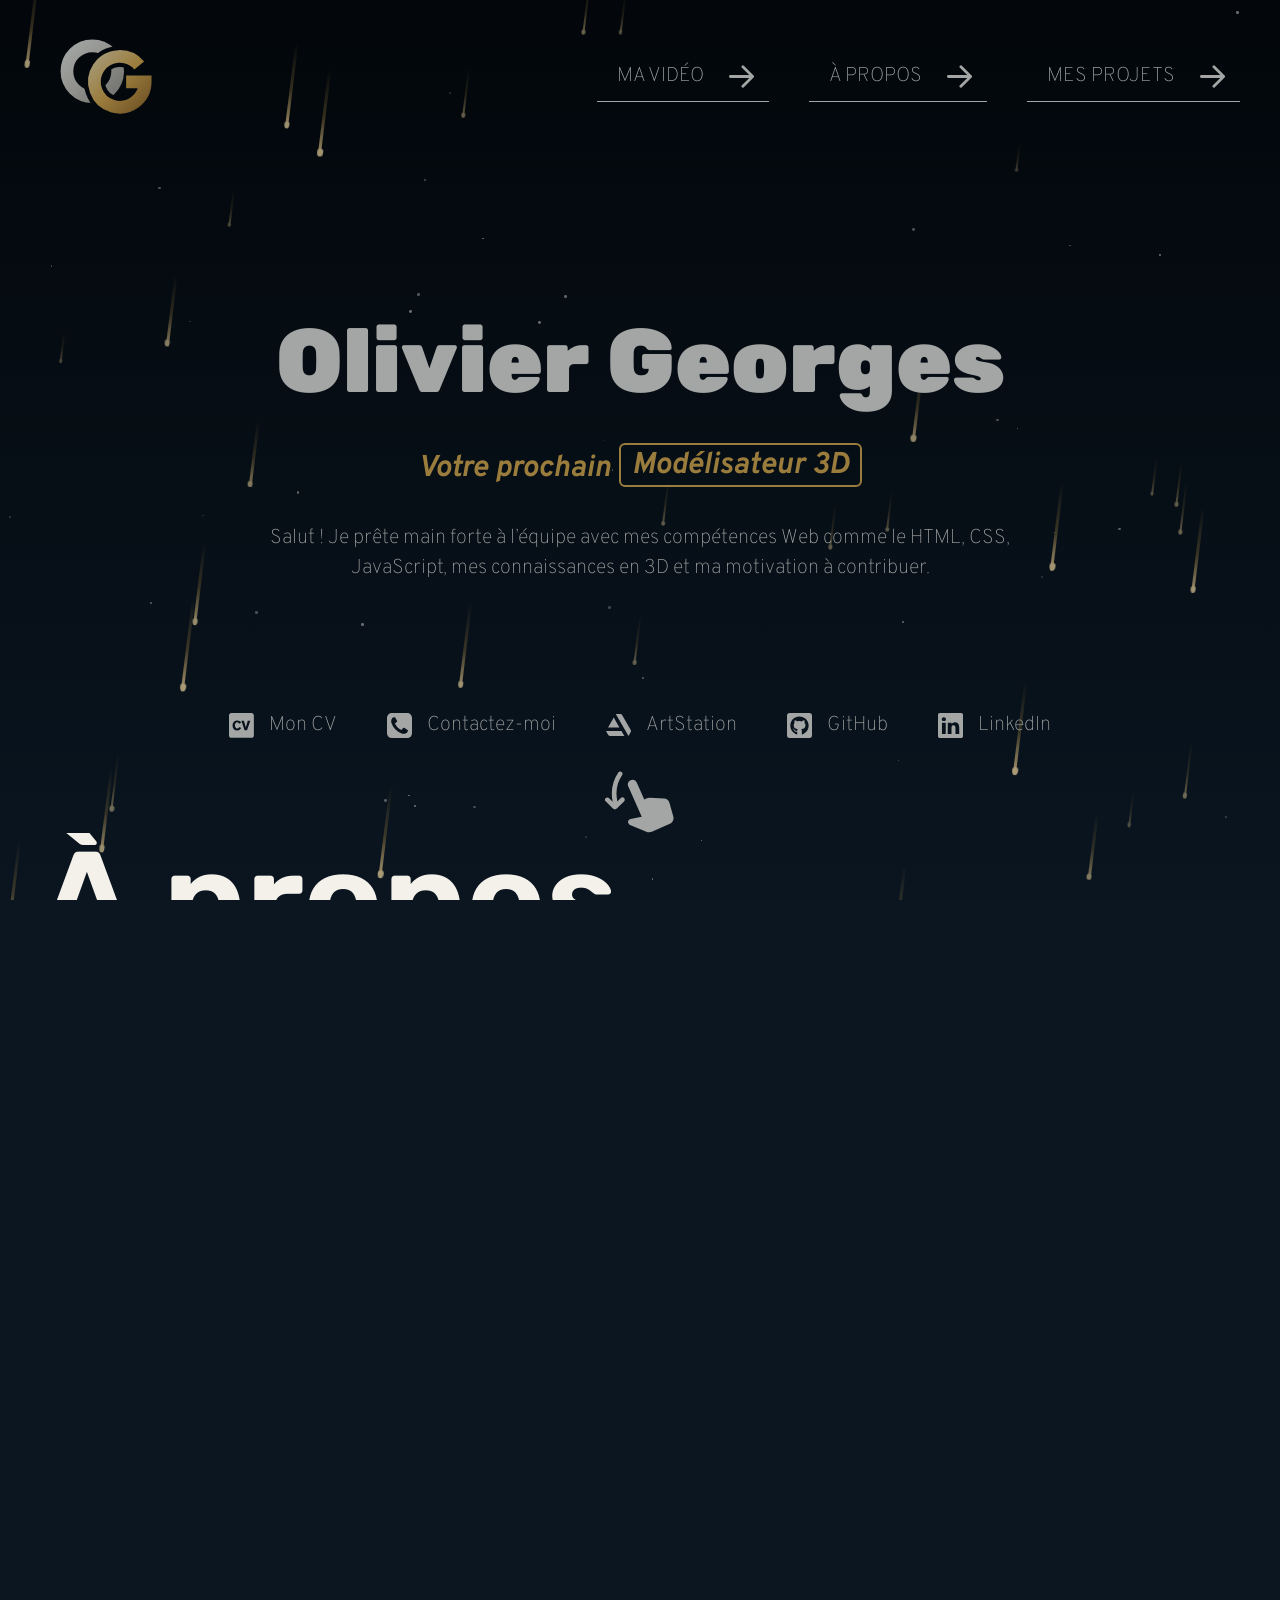
==== index.html @ 04a93167 "update again" ====
<!doctype html>
<html lang="fr">

<head>
    <meta charset="utf-8" />
    <meta name="viewport" content="width=device-width, initial-scale=1.0" />
    <title>Olivier Georges — Portfolio</title>

    <link rel="icon" type="image/svg+xml" href="assets/icons/logo.svg" />

    <link rel="stylesheet" href="styles/main.css" />

    <!-- <script src="scripts/vendors.js" defer></script> -->
    <script src="scripts/main.js" defer></script>
</head>


<body>
    <!-- Écran de chargement -->
    <div class="loader" data-component="Loader" data-cursor="default" role="status" aria-label="Chargement du portfolio">
        <div class="loader__inner">
            <div class="loader__scene" aria-hidden="true">
                <span class="loader__drop"></span>
                <span class="loader__ripple"></span>
            </div>
            <div class="loader__bar"><span class="loader__fill"></span></div>
            <div class="loader__info">
                <p class="loader__name">Olivier Georges</p>
                <p class="loader__count"><span class="js-loader-count">000</span>%</p>
            </div>
        </div>
    </div>

    <div class="cursor" data-component="Cursor"></div>

    <!-- Modale des images agrandies (images avec la classe js-zoom) -->
    <div data-component="Lightbox"></div>

    <div id="smooth-wrapper" data-component="Scroll" data-pin-items="true">
        <div id="smooth-content" data-component="TextReveal">
            <div class="slides-wrapper">
                <div class="animation_section">
                    <header class="header header_transparent" data-component="Header">
                        <div class="wrapper">
                            <a href="index.html" class="logo"><img src="../assets/icons/logo.svg" alt="Olivier Georges – retour à l’accueil"></a>
                            <nav>
                                <ul>
                                    <li>
                                        <a href="index.html#video" class="button">
                                            <p>Ma vidéo</p>
                                            <svg class="icon icon--md">
                                                <use href="#icon-fleche"></use>
                                            </svg>
                                        </a>
                                    </li>
                                    <li>
                                        <a href="index.html#propos" class="button">
                                            <p>À propos</p>
                                            <svg class="icon icon--md">
                                                <use href="#icon-fleche"></use>
                                            </svg>
                                        </a>
                                    </li>
                                    <li>
                                        <a href="index.html#projets" class="button">
                                            <p>Mes projets</p>
                                            <svg class="icon icon--md">
                                                <use href="#icon-fleche"></use>
                                            </svg>
                                        </a>
                                    </li>
                                </ul>

                            </nav>
                            <a href="#" class="button js-toggle header__toggle">
                                <span></span>
                                <span></span>
                                <span></span>
                            </a>
                        </div>
                    </header>




                    <section class="hub" id="hub">
                        <div class="raindrop" data-component="Raindrop">
                            <div class="wrapper">
                                <div class="textes">
                                    <p class="titre">Olivier Georges</p>
                                    <p class="titre_petit">
                                        <em>Votre prochain</em>
                                        <span class="rotating-text" data-component="RotatingText" data-texts="Développeur Web|Modélisateur 3D">Développeur Web</span>
                                    </p>
                                    <p class="texte">
                                        Salut ! Je prête main forte à l’équipe avec mes compétences Web comme le HTML, CSS, JavaScript, mes
                                        connaissances en 3D et ma motivation à contribuer.
                                    </p>
                                </div>

                                <nav class="nav">
                                    <ul>
                                        <li>
                                            <a href="assets/Olivier_Georges_CV_3_0.pdf" target="_blank">
                                                <svg class="icon icon--md">
                                                    <use href="#icon-cv"></use>
                                                </svg>
                                                <p>Mon CV</p>
                                            </a>
                                        </li>
                                        <li>
                                            <a href="index.html#contacter">
                                                <svg class="icon icon--md">
                                                    <use href="#icon-telephone"></use>
                                                </svg>
                                                <p>Contactez-moi</p>
                                            </a>
                                        </li>
                                        <li>
                                            <a href="https://www.artstation.com/georges_oli" target="_blank">
                                                <svg class="icon icon--md">
                                                    <use href="#icon-artstation"></use>
                                                </svg>
                                                <p>ArtStation</p>
                                            </a>
                                        </li>
                                        <li>
                                            <a href="https://github.com/GeorgesOli" target="_blank">
                                                <svg class="icon icon--md">
                                                    <use href="#icon-github"></use>
                                                </svg>
                                                <p>GitHub</p>
                                            </a>
                                        </li>
                                        <li>
                                            <a href="https://www.linkedin.com/in/olivier-georges-1970b2440/" target="_blank">
                                                <svg class="icon icon--md">
                                                    <use href="#icon-linkedin"></use>
                                                </svg>
                                                <p>LinkedIn</p>
                                            </a>
                                        </li>
                                    </ul>
                                    <svg class="icon icon--lg">
                                        <use href="#icon-hand"></use>
                                    </svg>
                                </nav>
                            </div>
                        </div>
                    </section>
                </div>

                <section class="propos animation_section" id="propos">
                    <div class="wrapper">
                        <h1>À propos</h1>
                        <div class="intro">
                            <div class="intro__media">
                                <img decoding="async" src="assets/images/moi.webp" alt="Portrait d’Olivier Georges" />
                                <p class="credit">Photo : Alexandre Donato © 2026</p>
                            </div>
                            <div class="intro__content">
                                <h3>
                                    Hey ! Moi, c’est
                                    <br />
                                    Olivier Georges !
                                </h3>
                                <p>
                                    Je suis un
                                    <strong>finissant</strong>
                                    de la technique d’
                                    <strong>intégration multimédia</strong>
                                    . J’adore apprendre de nouvelles compétences et collaborer avec mes collègues. Quand je ne travaille pas, j’aime
                                    être tranquille en faisant du
                                    <strong>bushcraft</strong>
                                    , jouer aux
                                    <strong>jeux vidéo</strong>
                                    et socialiser.
                                </p>
                                <h3>Ce qui me définit :</h3>
                                <ul>
                                    <li>
                                        <p>Créatif</p>
                                    </li>
                                    <li>
                                        <p>Curieux</p>
                                    </li>
                                    <li>
                                        <p>Collaboratif</p>
                                    </li>
                                    <li>
                                        <p>Passionné</p>
                                    </li>
                                </ul>
                                <a href="#projets" class="button">
                                    <p>Voir mes projets</p>
                                    <svg class="icon icon--md">
                                        <use href="#icon-fleche"></use>
                                    </svg>
                                </a>
                            </div>
                        </div>
                    </div>
                </section>
            </div>

            <section class="video" id="video" data-component="Youtube" data-video-id="W1Jbz3exIOw">
                <div class="wrapper">
                    <div class="video__content">
                        <h2>
                            Une petite
                            <br />
                            présentation ?
                        </h2>
                        <p>Vous êtes curieux d’en savoir un tout petit peu plus sur moi ? Je vous invite à regarder ma présentation vidéo !</p>
                    </div>
                    <div class="video__media js-video" data-cursor="play">
                        <img decoding="async" class="js-poster" src="assets/images/cover_youtube_olivier_georges.webp" alt="Miniature de la vidéo de présentation d’Olivier Georges" />
                        <svg class="icon icon--xl">
                            <use href="#icon-play"></use>
                        </svg>
                    </div>
                </div>
            </section>

            <section class="competences section--horiz js-horiz" data-component="Lines" data-offset="0">
                <div class="wrapper">
                    <h2>Mes compétences</h2>
                    <div class="container_competences">
                        <div class="hard js-panel">
                            <h3 class="">Hard skills</h3>
                            <ul>
                                <li>
                                    <p>HTML / CSS</p>
                                </li>
                                <li>
                                    <p>JavaScript</p>
                                </li>
                                <li>
                                    <p>Modélisation 3D</p>
                                </li>
                                <li>
                                    <p>Animation 3D</p>
                                </li>
                            </ul>
                        </div>
                        <div class="soft js-panel">
                            <h3 class="">Soft skills</h3>
                            <ul>
                                <li>
                                    <p>Organisé</p>
                                </li>
                                <li>
                                    <p>À l’écoute</p>
                                </li>
                                <li>
                                    <p>Travaillant</p>
                                </li>
                                <li>
                                    <p>Patient</p>
                                </li>
                            </ul>
                        </div>
                        <div class="logiciel js-panel">
                            <h3 class="">Logiciels</h3>
                            <ul>
                                <li>
                                    <p>VSCode</p>
                                </li>
                                <li>
                                    <p>Figma</p>
                                </li>
                                <li>
                                    <p>Blender</p>
                                </li>
                                <li>
                                    <p>Adobe Creative Cloud</p>
                                </li>
                            </ul>
                        </div>
                    </div>
                    <div class="svg_line">
                        <svg class="icon" viewBox="0 0 1205 16" fill="none" preserveAspectRatio="xMidYMax meet">
                            <path class="path-ligne" d="M0 8C0 12.4183 3.58172 16 8 16C12.4183 16 16 12.4183 16 8C16 3.58172 12.4183 0 8 0C3.58172 0 0 3.58172 0 8ZM413 8C413 12.4183 416.582 16 421 16C425.418 16 429 12.4183 429 8C429 3.58172 425.418 0 421 0C416.582 0 413 3.58172 413 8ZM821 8C821 12.4183 824.582 16 829 16C833.418 16 837 12.4183 837 8C837 3.58172 833.418 0 829 0C824.582 0 821 3.58172 821 8ZM8 8V9.5H413V8V6.5H8V8ZM421 8V9.5H821V8V6.5H421V8ZM829 8V9.5H1205V8V6.5H829V8Z" fill="#E6B24B" />
                        </svg>
                    </div>
                </div>
            </section>

            <section class="photos">
                <div class="wrapper">
                    <h2>Voici des morceaux de ma vie</h2>
                </div>

                <div class="circular-gallery" data-cursor="drag" data-component="CircularGallery" data-bend="3" data-border-radius="0.05" tabindex="0" role="region" aria-label="Galerie de photos. Glissez ou utilisez les flèches gauche et droite.">
                    <div class="circular-gallery__items">
                        <article>
                            <img decoding="async" src="assets/images/hereford.webp" alt="Vue depuis le sommet du mont Hereford" />
                            <p>Montée du mont Hereford</p>
                        </article>
                        <article>
                            <img decoding="async" src="assets/images/camping.webp" alt="Olivier Georges en camping" />
                            <p>Bushcraft &amp; camping</p>
                        </article>
                        <article>
                            <img decoding="async" src="assets/images/gta.webp" alt="Capture d’écran du jeu GTA V avec des mods" />
                            <p>Jeu vidéo - GTA V</p>
                        </article>
                        <article>
                            <img decoding="async" src="assets/images/car.webp" alt="BMW M3 photographiée en campagne" />
                            <p>Car spotting en campagne</p>
                        </article>
                        <article>
                            <img decoding="async" src="assets/images/rando.webp" alt="Mes amis en randonnée hivernale en montagne" />
                            <p>Excursion hivernale en montagne</p>
                        </article>
                    </div>
                </div>
            </section>

            <section class="projets" id="projets">
                <div class="gold-dust" data-component="GoldDust" aria-hidden="true"></div>
                <div class="wrapper">
                    <h1>Mes projets</h1>
                    <div class="container_projets" data-component="Lines" data-offset="-250">
                        <div class="svg_line">
                            <svg class="icon" viewBox="0 0 645 2251" fill="none" preserveAspectRatio="xMidYMax meet">
                                <path d="M18.8609 0.130859C27.3609 64.1309 117.661 184.631 410.861 154.631C535.361 148.631 629.861 223.631 632.861 300.131C635.261 361.331 640.861 560.964 643.361 653.131C643.528 731.131 577.161 873.331 310.361 818.131C54.8609 768.631 -9.63912 833.131 2.36088 947.131C11.9609 1038.33 6.36088 1221.46 2.36088 1301.63C4.02756 1397.63 67.9609 1564.73 310.361 1465.13C580.361 1358.63 635.861 1501.13 638.861 1597.13C641.261 1673.93 633.861 1869.46 629.861 1957.63C634.028 2019.63 576.261 2134.63 311.861 2098.63C53.3608 2059.63 15.8608 2211.13 8.36084 2250.13" stroke="#F4F1EA" stroke-width="2" />
                            </svg>
                        </div>
                        <article>
                            <div class="article__media">
                                <img decoding="async" class="js-zoom" src="assets/images/boxotel.webp" alt="Le site Boxotel présenté sur différents écrans" />
                            </div>
                            <div class="article__content">
                                <h3>Intégration HTML/CSS</h3>
                                <p>
                                    Boxotel est un projet
                                    <strong>d’intégration Web</strong>
                                    basé sur la refonte du site de l’hôtel Boxotel.
                                </p>
                                <a href="boxotel.html" class="button" data-cursor="view">
                                    <p>Voir le projet</p>
                                    <svg class="icon icon--md">
                                        <use href="#icon-fleche"></use>
                                    </svg>
                                </a>
                            </div>
                        </article>
                        <article>
                            <div class="article__media">
                                <img decoding="async" class="js-zoom" src="assets/images/bsc.webp" alt="La refonte du site de Baie-Sainte-Catherine présentée sur différents écrans" />
                            </div>
                            <div class="article__content">
                                <h3>Design et intégration</h3>
                                <p>
                                    Baie-Sainte-Catherine est un projet de
                                    <strong>design UI/UX et d’intégration Web</strong>
                                    en HTML, CSS et JavaScript, fait pour redonner un nouveau style au site de la municipalité.
                                </p>
                                <a href="baie-sainte-catherine.html" class="button" data-cursor="view">
                                    <p>Voir le projet</p>
                                    <svg class="icon icon--md">
                                        <use href="#icon-fleche"></use>
                                    </svg>
                                </a>
                            </div>
                        </article>
                        <article>
                            <div class="article__media">
                                <img decoding="async" class="js-zoom" src="assets/images/gif-portal.webp" alt="Animation 3D d’un tunnel infini rempli de projets étudiants" />
                            </div>
                            <div class="article__content">
                                <h3>Animation 3D</h3>
                                <p>
                                    La route infinie est une
                                    <strong>création 3D</strong>
                                    réalisée en classe : chaque étudiant créait un segment d’un tunnel infini où défilent les projets de tous.
                                </p>
                                <a href="route_infini.html" class="button" data-cursor="view">
                                    <p>Voir le projet</p>
                                    <svg class="icon icon--md">
                                        <use href="#icon-fleche"></use>
                                    </svg>
                                </a>
                            </div>
                        </article>
                        <article>
                            <div class="article__media">
                                <img decoding="async" class="js-zoom" src="assets/images/robot.webp" alt="Robot modélisé dans Blender et intégré dans une scène réelle" />
                            </div>
                            <div class="article__content">
                                <h3>Modélisation et animation 3D</h3>
                                <p>
                                    Le robot est un
                                    <strong>projet de 3D intégrée à une vraie vidéo</strong>
                                    conçu avec
                                    <strong>Blender</strong>
                                    . Je devais modéliser et animer un robot.
                                </p>
                                <a href="robot.html" class="button" data-cursor="view">
                                    <p>Voir le projet</p>
                                    <svg class="icon icon--md">
                                        <use href="#icon-fleche"></use>
                                    </svg>
                                </a>
                            </div>
                        </article>
                        <article>
                            <div class="article__media">
                                <img decoding="async" class="js-zoom" src="assets/images/recette.webp" alt="Le site de recettes présenté sur différents écrans" />
                            </div>
                            <div class="article__content">
                                <h3>Intégration HTML/CSS</h3>
                                <p>
                                    Ceci est un projet
                                    <strong>d’intégration Web</strong>
                                    , donc
                                    <strong>HTML, CSS et JavaScript.</strong>
                                    Je devais réussir à intégrer le site finalisé dans WordPress.
                                </p>
                                <a href="recettes.html" class="button" data-cursor="view">
                                    <p>Voir le projet</p>
                                    <svg class="icon icon--md">
                                        <use href="#icon-fleche"></use>
                                    </svg>
                                </a>
                            </div>
                        </article>
                    </div>
                </div>
            </section>

            <!-- Modale « Utilisation de l'IA » (ouverte par le lien #ia du footer) -->
            <div class="modal" id="ia" data-component="Modal">
                <div class="modal__backdrop js-modal-close"></div>
                <div class="modal__box" role="dialog" aria-modal="true" aria-labelledby="ia-titre">
                    <button class="modal__close js-modal-close" type="button" aria-label="Fermer la fenêtre">
                        <span></span>
                        <span></span>
                    </button>
                    <div class="modal__content">
                        <p class="modal__tag">Transparence</p>
                        <h2 id="ia-titre">Utilisation de l’IA</h2>
                        <p>
                            J’ai conçu et monté ce portfolio moi-même. J’ai utilisé l’IA
                            <strong>Claude (Anthropic)</strong>
                            comme assistant de programmation pour aller plus loin sur certains effets interactifs. Voici exactement ce qu’elle a fait.
                        </p>

                        <h3>Ce que j’ai fait</h3>
                        <ul>
                            <li>
                                <p>Le design du portfolio, la structure HTML, le contenu et les styles SCSS de base.</p>
                            </li>
                            <li>
                                <p>Le choix des effets, des couleurs et de l’ambiance, puis les tests et les ajustements jusqu’au résultat final.</p>
                            </li>
                            <li>
                                <p>L’intégration de chaque composante dans ma structure de projet (Gulp, webpack et composantes JavaScript).</p>
                            </li>
                        </ul>

                        <h3>Ce que l’IA a fait</h3>
                        <ul>
                            <li>
                                <p>
                                    <strong>Effets interactifs :</strong>
                                    le code du halo lumineux et de la traînée qui suivent la souris à l’accueil, du texte qui change sous mon nom, de la galerie de photos circulaire en 3D (Three.js), de la poussière d’or derrière mes projets, des animations d’apparition des textes et des images et du curseur personnalisé.
                                </p>
                            </li>
                            <li>
                                <p>
                                    <strong>Composantes :</strong>
                                    l’écran de chargement, l’agrandissement des images au clic, le menu mobile et cette fenêtre, écrits selon ma façon de coder (classes avec constructor et init).
                                </p>
                            </li>
                            <li>
                                <p>
                                    <strong>Débogage :</strong>
                                    l’aide pour régler certains problèmes, comme la ligne dorée des compétences qui n’était pas synchronisée avec les cartes et des erreurs de ScrollSmoother.
                                </p>
                            </li>
                            <li>
                                <p>
                                    <strong>Mobile et performance :</strong>
                                    l’optimisation du site sur téléphone (défilement natif, images allégées en WebP, animations en pause hors de l’écran) et des corrections d’affichage sur les petits écrans.
                                </p>
                            </li>
                            <li>
                                <p>
                                    <strong>Logo :</strong>
                                    des propositions et le dessin en SVG de la nouvelle version de mon logo, à partir de mon ancien logo et selon mes choix de forme et de couleurs.
                                </p>
                            </li>
                            <li>
                                <p>
                                    <strong>Images :</strong>
                                    les mises en scène de mes projets à partir de mes propres captures d’écran et le changement de couleur de la miniature de ma vidéo.
                                </p>
                            </li>
                            <li>
                                <p>
                                    <strong>Textes :</strong>
                                    la correction de l’orthographe, la rédaction des textes de présentation de mes projets à partir de mes notes et les textes alternatifs (alt) des images.
                                </p>
                            </li>
                        </ul>

                        <h3>Crédits</h3>
                        <ul>
                            <li>
                                <p>Design, intégration et contenu : Olivier Georges</p>
                            </li>
                            <li>
                                <p>Photo de profil : Alexandre Donato © 2026</p>
                            </li>
                            <li>
                                <p>Polices : Rubik et Overpass (Google Fonts)</p>
                            </li>
                            <li>
                                <p>Animations et défilement : GSAP (ScrollTrigger, ScrollSmoother et SplitText)</p>
                            </li>
                            <li>
                                <p>3D dans le navigateur : Three.js</p>
                            </li>
                            <li>
                                <p>Galerie circulaire : inspirée de « Circular Gallery » de React Bits</p>
                            </li>
                            <li>
                                <p>Halo de la souris : inspiré de l’effet « Lightfall »</p>
                            </li>
                            <li>
                                <p>Texte qui change à l’accueil : inspiré de « Rotating Text » de React Bits</p>
                            </li>
                            <li>
                                <p>Assistant IA : Claude (Anthropic)</p>
                            </li>
                        </ul>

                        <p class="modal__note">
                            Les projets présentés sont des exemples de mon travail en développement Web et en 3D. Les marques et logos appartiennent à leurs propriétaires respectifs.
                        </p>
                    </div>
                </div>
            </div>

            <footer class="footer" id="contacter">
                <div class="wrapper">
                    <h3>Vous cherchez un stagiaire en développement Web, vous l’avez peut-être trouvé ! Contactez-moi si vous êtes intéressé.</h3>
                    <nav>
                        <ul>
                            <li>
                                <a href="index.html#hub" class="button">
                                    <p>HUB</p>
                                    <svg class="icon icon--md">
                                        <use href="#icon-fleche"></use>
                                    </svg>
                                </a>
                            </li>
                            <li>
                                <a href="index.html#video" class="button">
                                    <p>Ma vidéo</p>
                                    <svg class="icon icon--md">
                                        <use href="#icon-fleche"></use>
                                    </svg>
                                </a>
                            </li>
                            <li>
                                <a href="index.html#propos" class="button">
                                    <p>À propos</p>
                                    <svg class="icon icon--md">
                                        <use href="#icon-fleche"></use>
                                    </svg>
                                </a>
                            </li>
                            <li>
                                <a href="#ia" class="button">
                                    <p>Utilisation de l'IA</p>
                                    <svg class="icon icon--md">
                                        <use href="#icon-fleche"></use>
                                    </svg>
                                </a>
                            </li>
                        </ul>
                    </nav>
                    <div class="section_bas">
                        <p>Téléphone : <a href="tel:+15148638685">514-863-8685</a></p>
                        <img src="../assets/icons/logo.svg" alt="Logo d’Olivier Georges">
                        <p>Courriel : <a href="mailto:ogeorges29@hotmail.com">ogeorges29@hotmail.com</a></p>
                    </div>
                    <p class="credit">© 2026 Olivier Georges — Portfolio personnel. Tous droits réservés.</p>
                </div>
            </footer>
        </div>
    </div>
    </div>
</body>

</html>
---- styles/main.css ----
@charset "UTF-8";
@import url("https://fonts.googleapis.com/css2?family=Overpass:ital,wght@0,100..900;1,100..900&family=Rubik:ital,wght@0,300..900;1,300..900&display=swap");
/* ==========================================================================
   cover / typo
   ========================================================================== */
/**
 * Swiper 12.2.0
 * Most modern mobile touch slider and framework with hardware accelerated transitions
 * https://swiperjs.com
 *
 * Copyright 2014-2026 Vladimir Kharlampidi
 *
 * Released under the MIT License
 *
 * Released on: May 27, 2026
 */
:root {
  --swiper-theme-color: #007aff;
  /*
  --swiper-preloader-color: var(--swiper-theme-color);
  --swiper-wrapper-transition-timing-function: initial;
  */
}

:host {
  position: relative;
  display: block;
  margin-left: auto;
  margin-right: auto;
  z-index: 1;
}

.swiper {
  margin-left: auto;
  margin-right: auto;
  position: relative;
  overflow: hidden;
  list-style: none;
  padding: 0;
  /* Fix of Webkit flickering */
  z-index: 1;
  display: block;
}

.swiper-vertical > .swiper-wrapper {
  flex-direction: column;
}

.swiper-wrapper {
  position: relative;
  width: 100%;
  height: 100%;
  z-index: 1;
  display: flex;
  transition-property: transform;
  transition-timing-function: var(--swiper-wrapper-transition-timing-function, initial);
  box-sizing: content-box;
}

.swiper-android .swiper-slide,
.swiper-ios .swiper-slide,
.swiper-wrapper {
  transform: translate3d(0px, 0, 0);
}

.swiper-horizontal {
  touch-action: pan-y;
}

.swiper-vertical {
  touch-action: pan-x;
}

.swiper-slide {
  flex-shrink: 0;
  width: 100%;
  height: 100%;
  position: relative;
  transition-property: transform;
  display: block;
}

.swiper-slide-invisible-blank {
  visibility: hidden;
}

/* Auto Height */
.swiper-autoheight,
.swiper-autoheight .swiper-slide {
  height: auto;
}

.swiper-autoheight .swiper-wrapper {
  align-items: flex-start;
  transition-property: transform, height;
}

.swiper-backface-hidden .swiper-slide {
  transform: translateZ(0);
  backface-visibility: hidden;
}

/* 3D Effects */
.swiper-3d.swiper-css-mode .swiper-wrapper {
  perspective: 1200px;
}

.swiper-3d .swiper-wrapper {
  transform-style: preserve-3d;
}

.swiper-3d {
  perspective: 1200px;
  .swiper-slide,
  .swiper-cube-shadow {
    transform-style: preserve-3d;
  }
}

/* CSS Mode */
.swiper-css-mode {
  > .swiper-wrapper {
    overflow: auto;
    scrollbar-width: none; /* For Firefox */
    -ms-overflow-style: none; /* For Internet Explorer and Edge */
    &::-webkit-scrollbar {
      display: none;
    }
  }
  > .swiper-wrapper > .swiper-slide {
    scroll-snap-align: start start;
  }
  &.swiper-horizontal {
    > .swiper-wrapper {
      scroll-snap-type: x mandatory;
    }
    > .swiper-wrapper > .swiper-slide:first-child {
      margin-inline-start: var(--swiper-slides-offset-before);
      scroll-margin-inline-start: var(--swiper-slides-offset-before);
    }
    > .swiper-wrapper > .swiper-slide:last-child {
      margin-inline-end: var(--swiper-slides-offset-after);
    }
  }
  &.swiper-vertical {
    > .swiper-wrapper {
      scroll-snap-type: y mandatory;
    }
    > .swiper-wrapper > .swiper-slide:first-child {
      margin-block-start: var(--swiper-slides-offset-before);
      scroll-margin-block-start: var(--swiper-slides-offset-before);
    }
    > .swiper-wrapper > .swiper-slide:last-child {
      margin-block-end: var(--swiper-slides-offset-after);
    }
  }
  &.swiper-free-mode {
    > .swiper-wrapper {
      scroll-snap-type: none;
    }
    > .swiper-wrapper > .swiper-slide {
      scroll-snap-align: none;
    }
  }
  &.swiper-centered {
    > .swiper-wrapper::before {
      content: "";
      flex-shrink: 0;
      order: 9999;
    }
    > .swiper-wrapper > .swiper-slide {
      scroll-snap-align: center center;
      scroll-snap-stop: always;
    }
  }
  &.swiper-centered.swiper-horizontal {
    > .swiper-wrapper > .swiper-slide:first-child {
      margin-inline-start: var(--swiper-centered-offset-before);
    }
    > .swiper-wrapper::before {
      height: 100%;
      min-height: 1px;
      width: var(--swiper-centered-offset-after);
    }
  }
  &.swiper-centered.swiper-vertical {
    > .swiper-wrapper > .swiper-slide:first-child {
      margin-block-start: var(--swiper-centered-offset-before);
    }
    > .swiper-wrapper::before {
      width: 100%;
      min-width: 1px;
      height: var(--swiper-centered-offset-after);
    }
  }
}

/* Slide styles start */
/* 3D Shadows */
.swiper-3d {
  .swiper-slide-shadow,
  .swiper-slide-shadow-left,
  .swiper-slide-shadow-right,
  .swiper-slide-shadow-top,
  .swiper-slide-shadow-bottom,
  .swiper-slide-shadow,
  .swiper-slide-shadow-left,
  .swiper-slide-shadow-right,
  .swiper-slide-shadow-top,
  .swiper-slide-shadow-bottom {
    position: absolute;
    left: 0;
    top: 0;
    width: 100%;
    height: 100%;
    pointer-events: none;
    z-index: 10;
  }
  .swiper-slide-shadow {
    background: rgba(0, 0, 0, 0.15);
  }
  .swiper-slide-shadow-left {
    background-image: linear-gradient(to left, rgba(0, 0, 0, 0.5), rgba(0, 0, 0, 0));
  }
  .swiper-slide-shadow-right {
    background-image: linear-gradient(to right, rgba(0, 0, 0, 0.5), rgba(0, 0, 0, 0));
  }
  .swiper-slide-shadow-top {
    background-image: linear-gradient(to top, rgba(0, 0, 0, 0.5), rgba(0, 0, 0, 0));
  }
  .swiper-slide-shadow-bottom {
    background-image: linear-gradient(to bottom, rgba(0, 0, 0, 0.5), rgba(0, 0, 0, 0));
  }
}

.swiper-lazy-preloader {
  width: 42px;
  height: 42px;
  position: absolute;
  left: 50%;
  top: 50%;
  margin-left: -21px;
  margin-top: -21px;
  z-index: 10;
  transform-origin: 50%;
  box-sizing: border-box;
  border: 4px solid var(--swiper-preloader-color, var(--swiper-theme-color));
  border-radius: 50%;
  border-top-color: transparent;
}

.swiper:not(.swiper-watch-progress),
.swiper-watch-progress .swiper-slide-visible {
  .swiper-lazy-preloader {
    animation: swiper-preloader-spin 1s infinite linear;
  }
}

.swiper-lazy-preloader-white {
  --swiper-preloader-color: #fff;
}

.swiper-lazy-preloader-black {
  --swiper-preloader-color: #000;
}

@keyframes swiper-preloader-spin {
  0% {
    transform: rotate(0deg);
  }
  100% {
    transform: rotate(360deg);
  }
}
/* Slide styles end */
.swiper-virtual .swiper-slide {
  -webkit-backface-visibility: hidden;
  transform: translateZ(0);
}

.swiper-virtual.swiper-css-mode {
  .swiper-wrapper::after {
    content: "";
    position: absolute;
    left: 0;
    top: 0;
    pointer-events: none;
  }
}

.swiper-virtual.swiper-css-mode.swiper-horizontal {
  .swiper-wrapper::after {
    height: 1px;
    width: var(--swiper-virtual-size);
  }
}

.swiper-virtual.swiper-css-mode.swiper-vertical {
  .swiper-wrapper::after {
    width: 1px;
    height: var(--swiper-virtual-size);
  }
}

:root {
  --swiper-navigation-size: 44px;
  /*
  --swiper-navigation-top-offset: 50%;
  --swiper-navigation-sides-offset: 4px;
  --swiper-navigation-color: var(--swiper-theme-color);
  */
}

.swiper-button-prev,
.swiper-button-next {
  position: absolute;
  width: var(--swiper-navigation-size);
  height: var(--swiper-navigation-size);
  z-index: 10;
  cursor: pointer;
  display: flex;
  align-items: center;
  justify-content: center;
  color: var(--swiper-navigation-color, var(--swiper-theme-color));
  &.swiper-button-disabled {
    opacity: 0.35;
    cursor: auto;
    pointer-events: none;
  }
  &.swiper-button-hidden {
    opacity: 0;
    cursor: auto;
    pointer-events: none;
  }
  .swiper-navigation-disabled & {
    display: none !important;
  }
  ::slotted(svg),
  svg {
    width: 100%;
    height: 100%;
    -o-object-fit: contain;
       object-fit: contain;
    transform-origin: center;
    fill: currentColor;
    pointer-events: none;
  }
}

.swiper-button-lock {
  display: none;
}

.swiper-button-prev,
.swiper-button-next {
  top: var(--swiper-navigation-top-offset, 50%);
  margin-top: calc(0px - var(--swiper-navigation-size) / 2);
}

.swiper-button-prev {
  left: var(--swiper-navigation-sides-offset, 4px);
  right: auto;
  ::slotted(.swiper-navigation-icon),
  .swiper-navigation-icon {
    transform: rotate(180deg);
  }
}

.swiper-button-next {
  right: var(--swiper-navigation-sides-offset, 4px);
  left: auto;
}

.swiper-horizontal {
  .swiper-button-prev,
  .swiper-button-next,
  ~ .swiper-button-prev,
  ~ .swiper-button-next {
    top: var(--swiper-navigation-top-offset, 50%);
    margin-top: calc(0px - var(--swiper-navigation-size) / 2);
    margin-left: 0;
  }
  .swiper-button-prev,
  & ~ .swiper-button-prev,
  &.swiper-rtl .swiper-button-next,
  &.swiper-rtl ~ .swiper-button-next {
    left: var(--swiper-navigation-sides-offset, 4px);
    right: auto;
  }
  .swiper-button-next,
  & ~ .swiper-button-next,
  &.swiper-rtl .swiper-button-prev,
  &.swiper-rtl ~ .swiper-button-prev {
    right: var(--swiper-navigation-sides-offset, 4px);
    left: auto;
  }
  .swiper-button-prev,
  & ~ .swiper-button-prev,
  &.swiper-rtl .swiper-button-next,
  &.swiper-rtl ~ .swiper-button-next {
    ::slotted(.swiper-navigation-icon),
    .swiper-navigation-icon {
      transform: rotate(180deg);
    }
  }
  &.swiper-rtl .swiper-button-prev,
  &.swiper-rtl ~ .swiper-button-prev {
    ::slotted(.swiper-navigation-icon),
    .swiper-navigation-icon {
      transform: rotate(0deg);
    }
  }
}

.swiper-vertical {
  .swiper-button-prev,
  .swiper-button-next,
  ~ .swiper-button-prev,
  ~ .swiper-button-next {
    left: var(--swiper-navigation-top-offset, 50%);
    right: auto;
    margin-left: calc(0px - var(--swiper-navigation-size) / 2);
    margin-top: 0;
  }
  .swiper-button-prev,
  ~ .swiper-button-prev {
    top: var(--swiper-navigation-sides-offset, 4px);
    bottom: auto;
    ::slotted(.swiper-navigation-icon),
    .swiper-navigation-icon {
      transform: rotate(-90deg);
    }
  }
  .swiper-button-next,
  ~ .swiper-button-next {
    bottom: var(--swiper-navigation-sides-offset, 4px);
    top: auto;
    ::slotted(.swiper-navigation-icon),
    .swiper-navigation-icon {
      transform: rotate(90deg);
    }
  }
}

:root {
  /*
  --swiper-pagination-color: var(--swiper-theme-color);
  --swiper-pagination-left: auto;
  --swiper-pagination-right: 8px;
  --swiper-pagination-bottom: 8px;
  --swiper-pagination-top: auto;
  --swiper-pagination-fraction-color: inherit;
  --swiper-pagination-progressbar-bg-color: rgba(0,0,0,0.25);
  --swiper-pagination-progressbar-size: 4px;
  --swiper-pagination-bullet-size: 8px;
  --swiper-pagination-bullet-width: 8px;
  --swiper-pagination-bullet-height: 8px;
  --swiper-pagination-bullet-border-radius: 50%;
  --swiper-pagination-bullet-inactive-color: #000;
  --swiper-pagination-bullet-inactive-opacity: 0.2;
  --swiper-pagination-bullet-opacity: 1;
  --swiper-pagination-bullet-horizontal-gap: 4px;
  --swiper-pagination-bullet-vertical-gap: 6px;
  */
}

.swiper-pagination {
  position: absolute;
  text-align: center;
  transition: 300ms opacity;
  transform: translate3d(0, 0, 0);
  z-index: 10;
  &.swiper-pagination-hidden {
    opacity: 0;
  }
  .swiper-pagination-disabled > &,
  &.swiper-pagination-disabled {
    display: none !important;
  }
}

/* Common Styles */
.swiper-pagination-fraction,
.swiper-pagination-custom,
.swiper-horizontal > .swiper-pagination-bullets,
.swiper-pagination-bullets.swiper-pagination-horizontal {
  bottom: var(--swiper-pagination-bottom, 8px);
  top: var(--swiper-pagination-top, auto);
  left: 0;
  width: 100%;
}

/* Bullets */
.swiper-pagination-bullets-dynamic {
  overflow: hidden;
  font-size: 0;
  .swiper-pagination-bullet {
    transform: scale(0.33);
    position: relative;
  }
  .swiper-pagination-bullet-active {
    transform: scale(1);
  }
  .swiper-pagination-bullet-active-main {
    transform: scale(1);
  }
  .swiper-pagination-bullet-active-prev {
    transform: scale(0.66);
  }
  .swiper-pagination-bullet-active-prev-prev {
    transform: scale(0.33);
  }
  .swiper-pagination-bullet-active-next {
    transform: scale(0.66);
  }
  .swiper-pagination-bullet-active-next-next {
    transform: scale(0.33);
  }
}

.swiper-pagination-bullet {
  width: var(--swiper-pagination-bullet-width, var(--swiper-pagination-bullet-size, 8px));
  height: var(--swiper-pagination-bullet-height, var(--swiper-pagination-bullet-size, 8px));
  display: inline-block;
  border-radius: var(--swiper-pagination-bullet-border-radius, 50%);
  background: var(--swiper-pagination-bullet-inactive-color, #000);
  opacity: var(--swiper-pagination-bullet-inactive-opacity, 0.2);
  button& {
    border: none;
    margin: 0;
    padding: 0;
    box-shadow: none;
    -webkit-appearance: none;
       -moz-appearance: none;
            appearance: none;
  }
  .swiper-pagination-clickable & {
    cursor: pointer;
  }
  &:only-child {
    display: none !important;
  }
}

.swiper-pagination-bullet-active {
  opacity: var(--swiper-pagination-bullet-opacity, 1);
  background: var(--swiper-pagination-color, var(--swiper-theme-color));
}

.swiper-vertical > .swiper-pagination-bullets,
.swiper-pagination-vertical.swiper-pagination-bullets {
  right: var(--swiper-pagination-right, 8px);
  left: var(--swiper-pagination-left, auto);
  top: 50%;
  transform: translate3d(0px, -50%, 0);
  .swiper-pagination-bullet {
    margin: var(--swiper-pagination-bullet-vertical-gap, 6px) 0;
    display: block;
  }
  &.swiper-pagination-bullets-dynamic {
    top: 50%;
    transform: translateY(-50%);
    width: 8px;
    .swiper-pagination-bullet {
      display: inline-block;
      transition: 200ms transform, 200ms top;
    }
  }
}

.swiper-horizontal > .swiper-pagination-bullets,
.swiper-pagination-horizontal.swiper-pagination-bullets {
  .swiper-pagination-bullet {
    margin: 0 var(--swiper-pagination-bullet-horizontal-gap, 4px);
  }
  &.swiper-pagination-bullets-dynamic {
    left: 50%;
    transform: translateX(-50%);
    white-space: nowrap;
    .swiper-pagination-bullet {
      transition: 200ms transform, 200ms left;
    }
  }
}

.swiper-horizontal.swiper-rtl > .swiper-pagination-bullets-dynamic .swiper-pagination-bullet {
  transition: 200ms transform, 200ms right;
}

/* Fraction */
.swiper-pagination-fraction {
  color: var(--swiper-pagination-fraction-color, inherit);
}

/* Progress */
.swiper-pagination-progressbar {
  background: var(--swiper-pagination-progressbar-bg-color, rgba(0, 0, 0, 0.25));
  position: absolute;
  .swiper-pagination-progressbar-fill {
    background: var(--swiper-pagination-color, var(--swiper-theme-color));
    position: absolute;
    left: 0;
    top: 0;
    width: 100%;
    height: 100%;
    transform: scale(0);
    transform-origin: left top;
  }
  .swiper-rtl & .swiper-pagination-progressbar-fill {
    transform-origin: right top;
  }
  .swiper-horizontal > &,
  &.swiper-pagination-horizontal,
  .swiper-vertical > &.swiper-pagination-progressbar-opposite,
  &.swiper-pagination-vertical.swiper-pagination-progressbar-opposite {
    width: 100%;
    height: var(--swiper-pagination-progressbar-size, 4px);
    left: 0;
    top: 0;
  }
  .swiper-vertical > &,
  &.swiper-pagination-vertical,
  .swiper-horizontal > &.swiper-pagination-progressbar-opposite,
  &.swiper-pagination-horizontal.swiper-pagination-progressbar-opposite {
    width: var(--swiper-pagination-progressbar-size, 4px);
    height: 100%;
    left: 0;
    top: 0;
  }
}

.swiper-pagination-lock {
  display: none;
}

:root {
  /*
  --swiper-scrollbar-border-radius: 10px;
  --swiper-scrollbar-top: auto;
  --swiper-scrollbar-bottom: 4px;
  --swiper-scrollbar-left: auto;
  --swiper-scrollbar-right: 4px;
  --swiper-scrollbar-sides-offset: 1%;
  --swiper-scrollbar-bg-color: rgba(0, 0, 0, 0.1);
  --swiper-scrollbar-drag-bg-color: rgba(0, 0, 0, 0.5);
  --swiper-scrollbar-size: 4px;
  */
}

.swiper-scrollbar {
  border-radius: var(--swiper-scrollbar-border-radius, 10px);
  position: relative;
  touch-action: none;
  background: var(--swiper-scrollbar-bg-color, rgba(0, 0, 0, 0.1));
  .swiper-scrollbar-disabled > &,
  &.swiper-scrollbar-disabled {
    display: none !important;
  }
  .swiper-horizontal > &,
  &.swiper-scrollbar-horizontal {
    position: absolute;
    left: var(--swiper-scrollbar-sides-offset, 1%);
    bottom: var(--swiper-scrollbar-bottom, 4px);
    top: var(--swiper-scrollbar-top, auto);
    z-index: 50;
    height: var(--swiper-scrollbar-size, 4px);
    width: calc(100% - 2 * var(--swiper-scrollbar-sides-offset, 1%));
  }
  .swiper-vertical > &,
  &.swiper-scrollbar-vertical {
    position: absolute;
    left: var(--swiper-scrollbar-left, auto);
    right: var(--swiper-scrollbar-right, 4px);
    top: var(--swiper-scrollbar-sides-offset, 1%);
    z-index: 50;
    width: var(--swiper-scrollbar-size, 4px);
    height: calc(100% - 2 * var(--swiper-scrollbar-sides-offset, 1%));
  }
}

.swiper-scrollbar-drag {
  height: 100%;
  width: 100%;
  position: relative;
  background: var(--swiper-scrollbar-drag-bg-color, rgba(0, 0, 0, 0.5));
  border-radius: var(--swiper-scrollbar-border-radius, 10px);
  left: 0;
  top: 0;
}

.swiper-scrollbar-cursor-drag {
  cursor: move;
}

.swiper-scrollbar-lock {
  display: none;
}

/* Zoom container styles start */
.swiper-zoom-container {
  width: 100%;
  height: 100%;
  display: flex;
  justify-content: center;
  align-items: center;
  text-align: center;
  > img,
  > svg,
  > canvas {
    max-width: 100%;
    max-height: 100%;
    -o-object-fit: contain;
       object-fit: contain;
  }
}

/* Zoom container styles end */
.swiper-slide-zoomed {
  cursor: move;
  touch-action: none;
}

/* a11y */
.swiper .swiper-notification {
  position: absolute;
  left: 0;
  top: 0;
  pointer-events: none;
  opacity: 0;
  z-index: -1000;
}

.swiper-thumbs {
  .swiper-slide-thumb-active {
    /* Styles for active thumb slide */
  }
}

.swiper-free-mode > .swiper-wrapper {
  transition-timing-function: ease-out;
  margin: 0 auto;
}

.swiper-grid > .swiper-wrapper {
  flex-wrap: wrap;
}

.swiper-grid-column > .swiper-wrapper {
  flex-wrap: wrap;
  flex-direction: column;
}

.swiper-fade {
  &.swiper-free-mode {
    .swiper-slide {
      transition-timing-function: ease-out;
    }
  }
  .swiper-slide {
    pointer-events: none;
    transition-property: opacity;
    .swiper-slide {
      pointer-events: none;
    }
  }
  .swiper-slide-active {
    pointer-events: auto;
    & .swiper-slide-active {
      pointer-events: auto;
    }
  }
}

.swiper.swiper-cube {
  overflow: visible;
}

.swiper-cube {
  .swiper-slide {
    pointer-events: none;
    backface-visibility: hidden;
    z-index: 1;
    visibility: hidden;
    transform-origin: 0 0;
    width: 100%;
    height: 100%;
    .swiper-slide {
      pointer-events: none;
    }
  }
  &.swiper-rtl .swiper-slide {
    transform-origin: 100% 0;
  }
  .swiper-slide-active {
    &,
    & .swiper-slide-active {
      pointer-events: auto;
    }
  }
  .swiper-slide-active,
  .swiper-slide-next,
  .swiper-slide-prev {
    pointer-events: auto;
    visibility: visible;
  }
  .swiper-cube-shadow {
    position: absolute;
    left: 0;
    bottom: 0px;
    width: 100%;
    height: 100%;
    opacity: 0.6;
    z-index: 0;
    &:before {
      content: "";
      background: #000;
      position: absolute;
      left: 0;
      top: 0;
      bottom: 0;
      right: 0;
      filter: blur(50px);
    }
  }
}

.swiper-cube {
  .swiper-slide-next + .swiper-slide {
    pointer-events: auto;
    visibility: visible;
  }
}

/* Cube slide shadows start */
.swiper-cube {
  .swiper-slide-shadow-cube.swiper-slide-shadow-top,
  .swiper-slide-shadow-cube.swiper-slide-shadow-bottom,
  .swiper-slide-shadow-cube.swiper-slide-shadow-left,
  .swiper-slide-shadow-cube.swiper-slide-shadow-right {
    z-index: 0;
    backface-visibility: hidden;
  }
}

/* Cube slide shadows end */
.swiper.swiper-flip {
  overflow: visible;
}

.swiper-flip {
  .swiper-slide {
    pointer-events: none;
    backface-visibility: hidden;
    z-index: 1;
    .swiper-slide {
      pointer-events: none;
    }
  }
  .swiper-slide-active {
    &,
    & .swiper-slide-active {
      pointer-events: auto;
    }
  }
}

/* Flip slide shadows start */
.swiper-flip {
  .swiper-slide-shadow-flip.swiper-slide-shadow-top,
  .swiper-slide-shadow-flip.swiper-slide-shadow-bottom,
  .swiper-slide-shadow-flip.swiper-slide-shadow-left,
  .swiper-slide-shadow-flip.swiper-slide-shadow-right {
    z-index: 0;
    backface-visibility: hidden;
  }
}

/* Flip slide shadows end */
.swiper-creative {
  .swiper-slide {
    backface-visibility: hidden;
    overflow: hidden;
    transition-property: transform, opacity, height;
  }
}

.swiper.swiper-cards {
  overflow: visible;
}

.swiper-cards {
  .swiper-slide {
    transform-origin: center bottom;
    backface-visibility: hidden;
    overflow: hidden;
  }
}

/* ==========================================================================
   COLORS / SETTINGS
   ========================================================================== */
:root {
  --color-white: #f4f1ea;
  --color-black: #000;
  --color-primary: #e6b24b;
  --color-secondary: #ffffff;
  --color-bg-primary: #0b1620;
  --color-bg-secondary: #080f15;
  --color-fail: #e22121;
}

/* ==========================================================================
   easing / settings
   ========================================================================== */
/* ==========================================================================
   FONTS / SETTINGS
   ========================================================================== */
:root {
  --font-primary: 'Rubik', sans-serif;
  --font-secondary: 'Overpass', sans-serif;
  --font-size-content: 1.25rem;
  --font-size-h1: clamp(3.13rem, 10.42vw + 0rem, 9.38rem);
  --font-size-h2: clamp(1.56rem, 2.6vw + 0.78rem, 3.13rem);
  --font-size-h3: clamp(1.25rem, 1.56vw + 0.78rem, 2.19rem);
}

/* ==========================================================================
   DIMENSIONS / SETTINGS
   ========================================================================== */
:root {
  --spacing-xs: 5px;
  --spacing-sm: 10px;
  --spacing-md: 30px;
  --spacing-lg: 50px;
  --spacing-xl: 100px;
  --spacing-xxl: 220px;
}

/*! normalize.css v8.0.1 | MIT License | github.com/necolas/normalize.css */
/* Document
   ========================================================================== */
/**
 * 1. Correct the line height in all browsers.
 * 2. Prevent adjustments of font size after orientation changes in iOS.
 */
html {
  line-height: 1.15; /* 1 */
  -webkit-text-size-adjust: 100%; /* 2 */
}

/* Sections
   ========================================================================== */
/**
 * Remove the margin in all browsers.
 */
body {
  margin: 0;
}

/**
 * Render the `main` element consistently in IE.
 */
main {
  display: block;
}

/**
 * Correct the font size and margin on `h1` elements within `section` and
 * `article` contexts in Chrome, Firefox, and Safari.
 */
h1 {
  font-size: 2em;
  margin: 0.67em 0;
}

/* Grouping content
   ========================================================================== */
/**
 * 1. Add the correct box sizing in Firefox.
 * 2. Show the overflow in Edge and IE.
 */
hr {
  box-sizing: content-box; /* 1 */
  height: 0; /* 1 */
  overflow: visible; /* 2 */
}

/**
 * 1. Correct the inheritance and scaling of font size in all browsers.
 * 2. Correct the odd `em` font sizing in all browsers.
 */
pre {
  font-family: monospace, monospace; /* 1 */
  font-size: 1em; /* 2 */
}

/* Text-level semantics
   ========================================================================== */
/**
 * Remove the gray background on active links in IE 10.
 */
a {
  background-color: transparent;
}

/**
 * 1. Remove the bottom border in Chrome 57-
 * 2. Add the correct text decoration in Chrome, Edge, IE, Opera, and Safari.
 */
abbr[title] {
  border-bottom: none; /* 1 */
  text-decoration: underline; /* 2 */
  -webkit-text-decoration: underline dotted;
          text-decoration: underline dotted; /* 2 */
}

/**
 * Add the correct font weight in Chrome, Edge, and Safari.
 */
b,
strong {
  font-weight: bolder;
}

/**
 * 1. Correct the inheritance and scaling of font size in all browsers.
 * 2. Correct the odd `em` font sizing in all browsers.
 */
code,
kbd,
samp {
  font-family: monospace, monospace; /* 1 */
  font-size: 1em; /* 2 */
}

/**
 * Add the correct font size in all browsers.
 */
small {
  font-size: 80%;
}

/**
 * Prevent `sub` and `sup` elements from affecting the line height in
 * all browsers.
 */
sub,
sup {
  font-size: 75%;
  line-height: 0;
  position: relative;
  vertical-align: baseline;
}

sub {
  bottom: -0.25em;
}

sup {
  top: -0.5em;
}

/* Embedded content
   ========================================================================== */
/**
 * Remove the border on images inside links in IE 10.
 */
img {
  border-style: none;
}

/* Forms
   ========================================================================== */
/**
 * 1. Change the font styles in all browsers.
 * 2. Remove the margin in Firefox and Safari.
 */
button,
input,
optgroup,
select,
textarea {
  font-family: inherit; /* 1 */
  font-size: 100%; /* 1 */
  line-height: 1.15; /* 1 */
  margin: 0; /* 2 */
}

/**
 * Show the overflow in IE.
 * 1. Show the overflow in Edge.
 */
button,
input { /* 1 */
  overflow: visible;
}

/**
 * Remove the inheritance of text transform in Edge, Firefox, and IE.
 * 1. Remove the inheritance of text transform in Firefox.
 */
button,
select { /* 1 */
  text-transform: none;
}

/**
 * Correct the inability to style clickable types in iOS and Safari.
 */
button,
[type=button],
[type=reset],
[type=submit] {
  -webkit-appearance: button;
}

/**
 * Remove the inner border and padding in Firefox.
 */
button::-moz-focus-inner,
[type=button]::-moz-focus-inner,
[type=reset]::-moz-focus-inner,
[type=submit]::-moz-focus-inner {
  border-style: none;
  padding: 0;
}

/**
 * Restore the focus styles unset by the previous rule.
 */
button:-moz-focusring,
[type=button]:-moz-focusring,
[type=reset]:-moz-focusring,
[type=submit]:-moz-focusring {
  outline: 1px dotted ButtonText;
}

/**
 * Correct the padding in Firefox.
 */
fieldset {
  padding: 0.35em 0.75em 0.625em;
}

/**
 * 1. Correct the text wrapping in Edge and IE.
 * 2. Correct the color inheritance from `fieldset` elements in IE.
 * 3. Remove the padding so developers are not caught out when they zero out
 *    `fieldset` elements in all browsers.
 */
legend {
  box-sizing: border-box; /* 1 */
  color: inherit; /* 2 */
  display: table; /* 1 */
  max-width: 100%; /* 1 */
  padding: 0; /* 3 */
  white-space: normal; /* 1 */
}

/**
 * Add the correct vertical alignment in Chrome, Firefox, and Opera.
 */
progress {
  vertical-align: baseline;
}

/**
 * Remove the default vertical scrollbar in IE 10+.
 */
textarea {
  overflow: auto;
}

/**
 * 1. Add the correct box sizing in IE 10.
 * 2. Remove the padding in IE 10.
 */
[type=checkbox],
[type=radio] {
  box-sizing: border-box; /* 1 */
  padding: 0; /* 2 */
}

/**
 * Correct the cursor style of increment and decrement buttons in Chrome.
 */
[type=number]::-webkit-inner-spin-button,
[type=number]::-webkit-outer-spin-button {
  height: auto;
}

/**
 * 1. Correct the odd appearance in Chrome and Safari.
 * 2. Correct the outline style in Safari.
 */
[type=search] {
  -webkit-appearance: textfield; /* 1 */
  outline-offset: -2px; /* 2 */
}

/**
 * Remove the inner padding in Chrome and Safari on macOS.
 */
[type=search]::-webkit-search-decoration {
  -webkit-appearance: none;
}

/**
 * 1. Correct the inability to style clickable types in iOS and Safari.
 * 2. Change font properties to `inherit` in Safari.
 */
::-webkit-file-upload-button {
  -webkit-appearance: button; /* 1 */
  font: inherit; /* 2 */
}

/* Interactive
   ========================================================================== */
/*
 * Add the correct display in Edge, IE 10+, and Firefox.
 */
details {
  display: block;
}

/*
 * Add the correct display in all browsers.
 */
summary {
  display: list-item;
}

/* Misc
   ========================================================================== */
/**
 * Add the correct display in IE 10+.
 */
template {
  display: none;
}

/**
 * Add the correct display in IE 10.
 */
[hidden] {
  display: none;
}

/* ==========================================================================
   RESET / GENERIC
   ========================================================================== */
html {
  box-sizing: border-box;
}

*,
*:before,
*:after {
  box-sizing: inherit;
}

img {
  max-width: 100%;
}

/* ==========================================================================
   BODY / ELEMENT
   Le body permet d'initialiser les propriétés générales de la page.
   Les éléments de la page vont hérités des propriétés inscrite dans body
   ========================================================================== */
body {
  background-color: var(--color-bg-primary);
  color: var(--color-white);
  font-family: var(--font-secondary);
  font-size: var(--font-size-content);
  font-weight: 100;
  line-height: 30px;
  overflow-x: hidden;
}

/* ==========================================================================
   TYPOGRAPHY / ELEMENT
   ========================================================================== */
h1,
h2,
h3,
h4 {
  font-family: var(--font-primary);
  line-height: 1;
  font-weight: 400;
}

h1 {
  font-size: var(--font-size-h1);
  margin: 0;
  color: var(--color-white);
  letter-spacing: 2.5%;
  font-weight: 600;
  margin: 100px 0;
}

h2 {
  font-size: var(--font-size-h2);
  font-family: var(--font-primary);
  font-weight: 900;
  text-transform: uppercase;
  margin: 0;
}

h3 {
  font-size: var(--font-size-h3);
  font-family: var(--font-secondary);
  line-height: 144%;
  letter-spacing: 3%;
  margin: 0;
  font-weight: 400;
}

/* ==========================================================================
   LINKS / ELEMENTS
   Style de base de tous les liens et bouton du site
   ========================================================================== */
a {
  color: var(--color-primary);
}
a:hover {
  color: var(--color-white);
}

.button {
  display: flex;
  align-items: center;
  gap: 30px;
  text-decoration: none;
  border-bottom: 1px solid var(--color-primary);
  width: -moz-fit-content;
  width: fit-content;
  padding: 0 15px;
  text-transform: uppercase;
}
.button p {
  margin: 10px;
}
.button:hover {
  border-color: var(--color-white);
}

/* ==========================================================================
   WRAPPER / ELEMENT
   ========================================================================== */
.wrapper {
  max-width: 1200px;
  width: calc(100% - var(--spacing-md));
  margin: 0 auto;
}

.hub {
  position: relative;
  top: 0;
  left: 0;
  width: 100%;
  height: 100%;
}
.hub .raindrop {
  display: flex;
  height: auto;
  min-height: 100vh;
  min-height: 100svh;
}
.hub .wrapper {
  display: flex;
  flex-direction: column;
  justify-content: center;
  align-items: center;
  padding: 190px 0;
  text-align: center;
}
.hub .textes {
  display: flex;
  flex-direction: column;
  align-items: center;
  width: 100%;
}
.hub .nav {
  position: absolute;
  right: 0;
  bottom: clamp(30px, 7vh, 70px);
  left: 0;
}
.hub .titre {
  font-size: clamp(2.5rem, 12vw, 5.63rem);
  font-weight: 900;
  font-family: var(--font-primary);
  line-height: 1;
  margin: 0;
}
.hub .titre_petit {
  font-size: clamp(1.1rem, 5vw, 1.88rem);
  font-weight: 700;
  font-family: var(--font-secondary);
  line-height: 1.3;
  margin: clamp(10px, 4vh, 50px) 0;
  color: var(--color-primary);
}
@media (max-height: 750px) and (min-width: 600px) {
  .hub .titre {
    font-size: clamp(2.2rem, 13vh, 5.63rem);
  }
  .hub .titre_petit {
    font-size: clamp(1rem, 4.5vh, 1.88rem);
  }
  .hub .wrapper {
    padding: 170px 0;
  }
}
.hub .texte {
  max-width: 800px;
}
.hub p {
  margin: 0;
}
.hub ul {
  display: flex;
  flex-wrap: wrap;
  justify-content: center;
  gap: clamp(20px, 4vw, 50px);
  margin: 0 0 clamp(10px, 3vh, 30px);
  padding: 0;
  list-style: none;
}
.hub a {
  display: flex;
  align-items: center;
  gap: 15px;
  text-decoration: none;
  color: var(--color-white);
}
.hub a:hover {
  color: var(--color-primary);
}
@media (max-width: 900px) {
  .hub a p {
    display: none;
  }
}

/* ==========================================================================
   icons / component
   ========================================================================== */
.icon {
  fill: currentColor;
  display: inline-block;
  flex: 0 0 auto;
  height: 1em;
  vertical-align: middle;
  width: 1em;
  stroke: transparent;
}

.icon--stroke {
  fill: transparent;
  stroke: currentColor;
}

.icon--xs {
  height: 0.75em;
  width: 0.75em;
}

.icon--sm {
  height: 0.8em;
  width: 0.8em;
}

.icon--md {
  height: 1.25em;
  width: 1.25em;
}

.icon--lg {
  height: 3.5em;
  width: 3.5em;
}

.icon--xl {
  height: 4em;
  width: 4em;
}

.header {
  margin: 25px 0;
  top: 0;
  left: 0;
  width: 100%;
  z-index: 999;
}
.header .wrapper {
  display: flex;
  justify-content: space-between;
  align-items: center;
}
.header ul {
  display: flex;
  justify-content: center;
  align-items: center;
  gap: 40px;
  list-style: none;
}
.header .logo {
  position: relative;
  z-index: 2;
  border: none;
}
.header .logo img {
  display: block;
  width: 100px;
  height: auto;
  transition: width 0.3s ease;
}
@media (max-width: 900px) {
  .header .logo img {
    width: 75px;
  }
}
.header p {
  margin: 5px;
  text-transform: uppercase;
}
.header {
  /* ----- Bouton hamburger qui se transforme en X ----- */
}
.header .header__toggle {
  display: none;
  --bar-height: 3.3px;
  --bar-width: 40px;
  --bar-spacer: 11px;
  background-color: transparent;
  border: none;
  outline: none;
  cursor: pointer;
  padding: 0;
  position: relative;
  width: var(--bar-width);
  height: var(--bar-width);
  z-index: 2;
}
@media (max-width: 900px) {
  .header .header__toggle {
    display: flex;
  }
}
.header .header__toggle span {
  background: var(--color-white);
  border-radius: 3px;
  height: var(--bar-height);
  width: 100%;
  position: absolute;
  top: calc(50% - var(--bar-height) / 2);
  left: calc(50% - var(--bar-width) / 2);
  transition: 0.3s all ease-out;
}
.header .header__toggle span:nth-child(1) {
  top: calc(50% - var(--bar-height) / 2 - var(--bar-height) - var(--bar-spacer));
}
.header .header__toggle span:nth-child(3) {
  top: calc(50% - var(--bar-height) / 2 + var(--bar-height) + var(--bar-spacer));
}
.nav-is-active .header .header__toggle span {
  top: calc(50% - var(--bar-height) / 2);
}
.nav-is-active .header .header__toggle span:nth-child(1) {
  transform: rotate(-45deg);
  top: calc(50% - var(--bar-height) / 2);
}
.nav-is-active .header .header__toggle span:nth-child(2) {
  transform: scaleX(0);
}
.nav-is-active .header .header__toggle span:nth-child(3) {
  transform: rotate(45deg);
  top: calc(50% - var(--bar-height) / 2);
}
.header {
  /* ----- Menu mobile : plein écran, s'ouvre en cercle à partir du bouton ----- */
}
@media (max-width: 900px) {
  .header nav {
    position: fixed;
    inset: 0;
    z-index: 1;
    display: flex;
    align-items: center;
    justify-content: center;
    height: 100vh;
    height: 100svh;
    background: radial-gradient(circle at 50% 40%, rgba(230, 178, 75, 0.12), transparent 60%), var(--color-bg-primary);
    clip-path: circle(0px at calc(100% - 35px) 45px);
    pointer-events: none;
    transition: clip-path 0.4s cubic-bezier(0.7, 0, 0.2, 1);
  }
  .nav-is-active .header nav {
    clip-path: circle(150% at calc(100% - 35px) 45px);
    pointer-events: auto;
  }
  .header ul {
    flex-direction: column;
    gap: 35px;
    padding: 0;
  }
  .header li {
    opacity: 0;
    transform: translateY(30px);
    transition: opacity 0.4s, transform 0.4s;
  }
  .nav-is-active .header li {
    opacity: 1;
    transform: translateY(0);
  }
  .nav-is-active .header li:nth-child(1) {
    transition-delay: 0.33s;
  }
  .nav-is-active .header li:nth-child(2) {
    transition-delay: 0.41s;
  }
  .nav-is-active .header li:nth-child(3) {
    transition-delay: 0.49s;
  }
  .header nav a {
    font-size: 26px;
    gap: 25px;
  }
}

html.nav-is-active {
  overflow: hidden;
}

.header_transparent {
  position: absolute;
}
.header_transparent a {
  display: flex;
  align-items: center;
  gap: 20px;
  text-decoration: none;
  border-bottom: solid 1px var(--color-white);
  padding: 5px 15px;
  color: var(--color-white);
}
.header_transparent a:hover {
  color: var(--color-primary);
  border-color: var(--color-primary);
}
.header_transparent .header__toggle {
  border-bottom: none;
  padding: 0;
}

.propos {
  position: relative;
}
.propos .intro {
  display: grid;
  grid-template-columns: repeat(2, 1fr);
  gap: 140px;
  margin-bottom: 150px;
}
@media (max-width: 900px) {
  .propos .intro {
    grid-template-columns: 1fr;
  }
}
.propos .intro .intro__media {
  width: 100%;
  height: 100%;
  text-align: center;
}
.propos .intro .intro__media img {
  width: 100%;
  height: 100%;
  -o-object-fit: cover;
     object-fit: cover;
  aspect-ratio: 1/1;
  border: solid 2px var(--color-white);
  border-radius: 15px;
  -o-object-position: 50% 30%;
     object-position: 50% 30%;
}
.propos .intro .intro__media .credit {
  margin: 5px;
}
.propos .intro .intro__content {
  display: flex;
  flex-direction: column;
  justify-content: center;
}
.propos .intro .intro__content ul {
  display: flex;
  gap: 50px;
}
@media (max-width: 900px) {
  .propos .intro .intro__content ul {
    flex-direction: column;
    gap: 30px;
  }
}
.propos .intro .intro__content h3 {
  margin-top: 30px;
}

/*
    Vidéo de présentation
     ========================================================================== */
.video {
  background-color: var(--color-bg-secondary);
  padding: 80px 0;
  margin-bottom: 100px;
}
.video .wrapper {
  display: grid;
  grid-template-columns: repeat(2, 1fr);
  gap: 100px;
}
@media (max-width: 900px) {
  .video .wrapper {
    grid-template-columns: 1fr;
  }
}
.video .wrapper .video__media {
  width: 100%;
  height: 100%;
  aspect-ratio: 16/9;
  cursor: pointer;
  position: relative;
}
.video .wrapper .video__media img {
  width: 100%;
  height: 100%;
  -o-object-fit: cover;
     object-fit: cover;
  aspect-ratio: 16/9;
  border-radius: 15px;
  border: solid 2px var(--color-white);
}
.video .wrapper .video__media::after {
  content: "";
  position: absolute;
  inset: 0;
  background-color: rgba(0, 0, 0, 0.4);
}
.video .wrapper .video__content {
  display: flex;
  flex-direction: column;
  justify-content: center;
}
.video .icon {
  position: absolute;
  top: 50%;
  left: 50%;
  transform: translate(-50%, -50%);
  width: 100px;
  height: 100px;
  color: var(--color-white);
  z-index: 999;
}

/*
   Compétences 
   ========================================================================== */
.competences {
  margin-bottom: 100px;
}
.competences h2,
.competences h3 {
  margin: 50px 0;
}
.competences .container_competences {
  display: grid;
  grid-template-columns: repeat(3, 1fr);
  gap: 0;
}
.competences p {
  margin: 5px;
}
.competences ul li::marker {
  color: var(--color-primary);
}
@media (max-width: 900px) {
  .competences .container_competences {
    grid-template-columns: 1fr;
    gap: 50px;
  }
  .competences .js-panel {
    position: relative;
    padding-left: 30px;
    border-left: 2px solid var(--color-primary);
  }
  .competences .js-panel::before {
    content: "";
    position: absolute;
    top: 0;
    left: -9px;
    width: 16px;
    height: 16px;
    border-radius: 50%;
    background: var(--color-primary);
  }
  .competences h3 {
    margin: 0 0 20px;
    line-height: 1;
  }
  .competences ul {
    display: flex;
    flex-wrap: wrap;
    gap: 10px;
    margin: 0;
    padding: 0;
    list-style: none;
  }
  .competences li {
    padding: 6px 16px 4px;
    border: 1px solid var(--color-primary);
    border-radius: 999px;
  }
  .competences p {
    margin: 0;
  }
}
.competences .svg_line {
  position: static;
  width: 100%;
  height: auto;
  margin: 80px 0;
  overflow: hidden;
  z-index: auto;
}
.competences .svg_line svg.icon {
  display: block;
  width: 100%;
  height: auto;
}
@media (max-width: 900px) {
  .competences .svg_line {
    display: none;
  }
}

/* ==========================================================================
    / Photos
   ========================================================================== */
.photos {
  margin-bottom: 100px;
}
.photos h2 {
  margin: 50px 0;
}

.circular-gallery {
  position: relative;
  width: 100%;
  height: 600px;
  overflow: hidden;
  cursor: grab;
  touch-action: pan-y;
}
.circular-gallery:active {
  cursor: grabbing;
}
.circular-gallery:focus-visible {
  outline: 2px solid var(--color-primary);
  outline-offset: 4px;
}
.circular-gallery .circular-gallery__canvas {
  display: block;
  width: 100%;
  height: 100%;
}
.circular-gallery .circular-gallery__hint {
  position: absolute;
  top: 16px;
  left: 50%;
  display: flex;
  align-items: center;
  gap: 10px;
  padding: 8px 18px;
  border: 1px solid var(--color-primary);
  border-radius: 999px;
  background: rgba(11, 22, 32, 0.8);
  color: var(--color-white);
  font-size: 14px;
  line-height: 1;
  white-space: nowrap;
  transform: translateX(-50%);
  pointer-events: none;
}
.circular-gallery .circular-gallery__arrow {
  color: var(--color-primary);
  animation: gallery-swipe-left 1.4s ease-in-out infinite;
}
.circular-gallery .circular-gallery__arrow:last-child {
  animation-name: gallery-swipe-right;
}
.circular-gallery .circular-gallery__items {
  position: absolute;
  width: 1px;
  height: 1px;
  overflow: hidden;
  clip-path: inset(50%);
  white-space: nowrap;
}

.js-panel {
  opacity: 0;
}

@keyframes gallery-swipe-left {
  50% {
    transform: translateX(-5px);
  }
}
@keyframes gallery-swipe-right {
  50% {
    transform: translateX(5px);
  }
}
.raindrop {
  height: 100vh;
  position: relative;
  overflow: hidden;
  contain: paint;
  background: linear-gradient(0deg, var(--color-bg-primary), var(--color-black));
}
.raindrop .wrapper {
  position: relative;
  z-index: 2;
}
.raindrop .droplet {
  --drop-alpha: 1;
  position: absolute;
  top: -10%;
  border-radius: 999px;
  background: linear-gradient(180deg, rgba(230, 178, 75, 0) 0%, rgba(230, 178, 75, calc(var(--drop-alpha) * 0.35)) 55%, rgba(255, 220, 150, var(--drop-alpha)) 100%);
  pointer-events: none;
  will-change: transform;
}
.raindrop .droplet::after {
  content: "";
  position: absolute;
  bottom: 0;
  left: 50%;
  width: 180%;
  aspect-ratio: 1/1.3;
  border-radius: 50% 50% 50% 50%/40% 40% 60% 60%;
  background: #ffe3a3;
  transform: translateX(-50%);
}
.raindrop .dot {
  position: absolute;
  background: var(--color-white);
  border-radius: 50%;
  pointer-events: none;
}
.raindrop .raindrop__halo {
  position: absolute;
  top: 0;
  left: 0;
  z-index: 1;
  width: var(--halo-size);
  height: var(--halo-size);
  border-radius: 50%;
  background: radial-gradient(circle, rgba(230, 178, 75, 0.25) 0%, rgba(230, 178, 75, 0) 70%);
  pointer-events: none;
  will-change: transform;
}

.projets {
  position: relative;
  margin: 300px 0;
}
.projets .container_projets {
  position: relative;
  display: flex;
  flex-direction: column;
  align-items: center;
  justify-content: center;
  gap: 300px;
}
@media (max-width: 900px) {
  .projets .container_projets {
    gap: 150px;
  }
}
.projets article {
  display: grid;
  grid-template-columns: repeat(2, 1fr);
  gap: 130px;
  align-items: center;
}
.projets article:nth-child(odd) .article__content {
  order: -1;
}
@media (max-width: 900px) {
  .projets article {
    grid-template-columns: 1fr;
    gap: 30px;
  }
  .projets article:nth-child(odd) .article__content {
    order: 1;
  }
}
.projets .article__media {
  width: 100%;
  height: 100%;
  padding-bottom: 30px;
  padding-right: 3px;
}
.projets img {
  border-radius: 15px;
  border: 2px solid var(--color-white);
  width: 100%;
  height: 100%;
  -o-object-fit: cover;
     object-fit: cover;
}

/* ==========================================================================
    / Conteneur du swiper dans présentation projet
   ========================================================================== */
.fiche_projets {
  margin: 0;
}
.fiche_projets article:not(.final) img {
  max-height: 300px;
}
.fiche_projets h2 {
  margin-bottom: 100px;
}
@media (max-width: 900px) {
  .fiche_projets .container_projets {
    gap: 200px;
  }
}
.fiche_projets .container_projets article {
  width: 100%;
  height: 100%;
}
@media (max-width: 900px) {
  .fiche_projets .container_projets article {
    gap: 0;
  }
}
.fiche_projets .container_projets article:nth-child(odd):not(.final) .article__content {
  order: 1;
}
.fiche_projets .container_projets article:nth-child(even) .article__content {
  order: -1;
}
@media (max-width: 900px) {
  .fiche_projets .container_projets article:nth-child(even) .article__content {
    order: 1;
  }
}
.fiche_projets .container_projets .final {
  display: grid;
  grid-template-columns: 4fr 8fr;
}
@media (max-width: 900px) {
  .fiche_projets .container_projets .final {
    grid-template-columns: 1fr;
  }
}
.fiche_projets .container_projets .swiper {
  width: 100%;
  height: 100%;
  aspect-ratio: 16/9;
  border-radius: 15px;
  margin-bottom: 10px;
}
.fiche_projets .container_projets .swiper img {
  width: 100%;
  height: calc(100% - 10px);
  -o-object-fit: cover;
     object-fit: cover;
  border: 2px solid var(--color-white);
}
.fiche_projets .container_projets .swiper-pagination {
  bottom: 0px;
  --swiper-pagination-color: var(--color-primary);
  --swiper-pagination-bullet-inactive-color: var(--color-white);
  --swiper-pagination-bullet-size: 12px;
  --swiper-pagination-bullet-width: 12px;
  --swiper-pagination-bullet-horizontal-gap: 10px;
}

/* ==========================================================================
    / Ligne SVG Scrolling
   ========================================================================== */
.svg_line {
  width: 80%;
  height: 80%;
  position: absolute;
  top: 10%;
  z-index: -1;
}
.svg_line .icon {
  display: inline-block;
  width: 100%;
  height: 100%;
  fill: none;
}
@media (max-width: 900px) {
  .svg_line {
    display: none;
  }
}

.fiche_projets .svg_line {
  width: 77%;
  height: 100%;
  position: absolute;
  top: -10%;
  z-index: -1;
}
.fiche_projets .svg_line .icon {
  display: inline-block;
  width: 100%;
  height: 100%;
  fill: none;
}

.footer {
  background-color: var(--color-bg-secondary);
  padding: 50px 0;
  text-align: center;
}
.footer .wrapper {
  display: flex;
  flex-direction: column;
  gap: 50px;
  justify-content: center;
  align-items: center;
}
.footer ul {
  display: flex;
  align-items: center;
  gap: 50px;
  list-style: none;
  padding-left: 0;
}
@media (max-width: 1055px) {
  .footer ul {
    flex-direction: column;
  }
}
.footer .section_bas {
  display: flex;
  align-items: center;
  justify-content: center;
  gap: 100px;
  padding-left: 60px;
}
@media (max-width: 900px) {
  .footer .section_bas {
    flex-direction: column;
    gap: 30px;
    padding-left: 0;
  }
}
.footer .section_bas a {
  color: inherit;
  text-decoration: none;
}

/*
   Présentation initial à l'arrivé
   ========================================================================== */
.presentation_projet {
  height: 60vh;
  margin-top: 100px;
  height: -moz-fit-content;
  height: fit-content;
}
.presentation_projet .wrapper {
  display: grid;
  grid-template-columns: repeat(2, 1fr);
  align-items: center;
  justify-content: flex-start;
  gap: 30px;
}
@media (max-width: 1055px) {
  .presentation_projet .wrapper {
    display: flex;
    flex-direction: column;
    grid-template-columns: 1fr;
  }
}
.presentation_projet h2 {
  font-weight: 400;
  text-transform: none;
}
.presentation_projet .projet__content {
  display: flex;
  flex-direction: column;
  align-items: flex-start;
  gap: 30px;
}
.presentation_projet .projet__media {
  width: 100%;
  height: 100%;
}
.presentation_projet .projet__media img {
  width: 100%;
  height: 100%;
  -o-object-fit: cover;
     object-fit: cover;
  border-radius: 15px;
  border: 2px solid var(--color-white);
}

hr {
  width: 100%;
  grid-column: 1/3;
  margin: 80px 0;
  opacity: 50%;
}

p {
  margin: 5px;
  line-height: 30px;
}

/*
   Les à propos et les outils utilisé
   ========================================================================== */
.propos_projet .wrapper {
  display: grid;
  grid-template-columns: repeat(2, 1fr);
  gap: 100px;
  row-gap: 0;
}
@media (max-width: 1055px) {
  .propos_projet .wrapper {
    display: flex;
    flex-direction: column;
  }
}
@media (max-width: 1055px) {
  .propos_projet .col2 h3 {
    margin-top: 30px;
  }
}
.propos_projet .container_outils {
  display: flex;
  flex-wrap: wrap;
  gap: 30px;
  align-items: center;
  margin-top: 20px;
}
@media (max-width: 900px) {
  .propos_projet .container_outils {
    gap: 15px;
  }
  .propos_projet .container_outils .icon--lg {
    width: 2.4em;
    height: 2.4em;
  }
}
@media (max-width: 900px) {
  .propos_projet .col3 {
    padding-bottom: 30px;
  }
}

.defi_conclu {
  margin-bottom: 100px;
}
.defi_conclu .col1 li {
  margin-bottom: 20px;
}
.defi_conclu .col3 {
  display: flex;
  flex-direction: column;
  grid-column: 1/3;
  align-items: flex-start;
}
.defi_conclu .col3 :last-child {
  margin-left: auto;
}
.defi_conclu .col3 .button {
  margin-top: 30px;
}

/*
   Curseur personnalisé
   ========================================================================== */
html.has-cursor,
html.has-cursor * {
  cursor: none !important;
}
html.has-cursor input,
html.has-cursor textarea,
html.has-cursor select {
  cursor: text !important;
}
html.has-cursor iframe,
html.has-cursor [data-cursor=hide],
html.has-cursor [data-cursor=hide] * {
  cursor: auto !important;
}

.cursor {
  --cursor-gold: var(--color-primary, #e6b24b);
  --cursor-gold-deep: #c98f22;
  --cursor-light: #fff4d6;
  --cursor-cream: #f4f1ea;
  --cursor-ink: #141210;
  --cursor-ease: cubic-bezier(0.2, 0.8, 0.2, 1);
  --cursor-size: 50px;
  position: fixed;
  inset: 0;
  z-index: 9999;
  pointer-events: none;
  /* ----- La goutte ----- */
}
.cursor .cursor__drop {
  position: absolute;
  top: 0;
  left: 0;
  will-change: transform;
  transition: opacity 0.3s;
}
.cursor .cursor__shape {
  position: absolute;
  display: grid;
  place-items: center;
  width: 14px;
  height: 14px;
  border: 0 solid var(--cursor-gold);
  border-radius: 50%;
  background: radial-gradient(circle at 35% 30%, var(--cursor-light) 0%, var(--cursor-gold) 55%, var(--cursor-gold-deep) 100%);
  box-shadow: 0 0 14px rgba(230, 178, 75, 0.6);
  transform: translate(-50%, -50%) scale(var(--sx, 1), var(--sy, 1));
  transition: width 0.4s var(--cursor-ease), height 0.4s var(--cursor-ease), border-radius 0.4s var(--cursor-ease), border-width 0.3s, background 0.3s, box-shadow 0.3s, transform 0.3s var(--cursor-ease);
}
.cursor {
  /* ----- Textes et flèches ----- */
}
.cursor .cursor__label {
  font-size: 11px;
  font-weight: 700;
  line-height: 1;
  letter-spacing: 0.08em;
  text-transform: uppercase;
  white-space: nowrap;
  color: var(--cursor-ink);
  opacity: 0;
  transition: opacity 0.2s;
}
.cursor .cursor__label::after {
  display: inline-block;
}
.cursor .cursor__arrow {
  position: absolute;
  top: 50%;
  font-size: 15px;
  font-weight: 700;
  color: var(--cursor-gold);
  opacity: 0;
  transition: opacity 0.25s, transform 0.35s var(--cursor-ease);
}
.cursor .cursor__arrow--left {
  right: 100%;
  margin-right: 7px;
  transform: translateY(-50%);
}
.cursor .cursor__arrow--right {
  left: 100%;
  margin-left: 7px;
  transform: translateY(-50%);
}
.cursor {
  /* ----- Effets du clic ----- */
}
.cursor .cursor__fx {
  position: absolute;
  top: 0;
  left: 0;
}
.cursor .cursor__ripple {
  position: absolute;
  top: 0;
  left: 0;
  border: 1.5px solid var(--cursor-gold);
  border-radius: 50%;
}
.cursor .cursor__ripple--late {
  border-color: var(--cursor-cream);
}
.cursor .cursor__spark {
  position: absolute;
  top: 0;
  left: 0;
  width: 5px;
  height: 5px;
  border-radius: 50%;
  background: var(--cursor-gold);
  box-shadow: 0 0 6px rgba(230, 178, 75, 0.8);
}
.cursor {
  /* ==========================================================================
      États de la goutte
     ========================================================================== */
}
.cursor[data-down=true] .cursor__shape {
  --sx: 0.7;
  --sy: 0.7;
}
.cursor[data-state=hover] .cursor__shape {
  width: 34px;
  height: 34px;
  box-shadow: 0 0 28px rgba(230, 178, 75, 0.55);
}
.cursor[data-state=text] .cursor__shape {
  width: 3px;
  height: 28px;
  border-radius: 3px;
  background: linear-gradient(to bottom, rgba(230, 178, 75, 0), var(--cursor-gold) 70%, var(--cursor-light));
  box-shadow: 0 0 8px rgba(230, 178, 75, 0.5);
}
.cursor[data-state=text][data-down=true] .cursor__shape {
  --sx: 1;
  --sy: 0.8;
}
.cursor[data-state=drag] .cursor__shape {
  width: 84px;
  height: 36px;
  border-width: 1.5px;
  border-radius: 999px;
  background: rgba(230, 178, 75, 0.14);
  box-shadow: 0 0 22px rgba(230, 178, 75, 0.25);
}
.cursor[data-state=drag] .cursor__label {
  color: var(--cursor-gold);
}
.cursor[data-state=drag] .cursor__label::after {
  content: "Glisser";
}
.cursor[data-state=drag] .cursor__arrow {
  opacity: 1;
}
.cursor[data-state=drag][data-down=true] .cursor__shape {
  --sx: 1.1;
  --sy: 0.86;
}
.cursor[data-state=drag][data-down=true] .cursor__arrow--left {
  transform: translateY(-50%) translateX(-6px);
}
.cursor[data-state=drag][data-down=true] .cursor__arrow--right {
  transform: translateY(-50%) translateX(6px);
}
.cursor[data-state=play] .cursor__shape {
  width: var(--cursor-size);
  height: var(--cursor-size);
  background: radial-gradient(circle at 35% 30%, #fff, var(--cursor-cream) 60%, #d9d3c4);
  box-shadow: 0 0 34px rgba(244, 241, 234, 0.35);
}
.cursor[data-state=play] .cursor__label::after {
  content: "▶︎ Lire";
}
.cursor {
  /* ==========================================================================
      États de l'anneau (ronds plats, sans lueur)
     ========================================================================== */
}
.cursor[data-state=view] .cursor__shape {
  width: var(--cursor-size);
  height: var(--cursor-size);
  background: var(--cursor-gold);
  box-shadow: none;
}
.cursor[data-state=view] .cursor__label::after {
  content: "Voir";
}
.cursor[data-state=external] .cursor__shape {
  width: var(--cursor-size);
  height: var(--cursor-size);
  background: var(--cursor-cream);
  box-shadow: none;
}
.cursor[data-state=external] .cursor__label {
  font-size: 20px;
  letter-spacing: 0;
}
.cursor[data-state=external] .cursor__label::after {
  content: "↗";
}
.cursor[data-state=download] .cursor__shape {
  width: var(--cursor-size);
  height: var(--cursor-size);
  background: var(--cursor-gold);
  box-shadow: none;
}
.cursor[data-state=download] .cursor__label {
  font-size: 20px;
  letter-spacing: 0;
}
.cursor[data-state=download] .cursor__label::after {
  content: "↓";
  animation: cursor-bob 1.1s ease-in-out infinite;
}
.cursor[data-state=view][data-down=true] .cursor__shape, .cursor[data-state=external][data-down=true] .cursor__shape, .cursor[data-state=download][data-down=true] .cursor__shape {
  --sx: 0.88;
  --sy: 0.88;
}
.cursor[data-state=drag] .cursor__label, .cursor[data-state=play] .cursor__label, .cursor[data-state=view] .cursor__label, .cursor[data-state=external] .cursor__label, .cursor[data-state=download] .cursor__label {
  opacity: 1;
  transition-delay: 0.08s;
}
.cursor[data-state=hide] .cursor__drop {
  opacity: 0;
}

@keyframes cursor-bob {
  50% {
    transform: translateY(3px);
  }
}
@media (prefers-reduced-motion: reduce) {
  .cursor[data-state=download] .cursor__label::after {
    animation: none;
  }
}
/* ==========================================================================
   Loader / component
   ========================================================================== */
.loader {
  position: fixed;
  inset: 0;
  z-index: 10000;
  display: grid;
  place-items: center;
  background: var(--color-bg-primary);
  clip-path: inset(0% 0% 0% 0%);
}
.loader .loader__inner {
  width: min(320px, 100vw - 32px);
}
.loader .loader__scene {
  position: relative;
  height: 90px;
}
.loader .loader__drop {
  position: absolute;
  bottom: 0;
  left: 50%;
  width: 8px;
  height: 12px;
  margin-left: -4px;
  border-radius: 50%;
  background: var(--color-primary);
  animation: loader-drop 1.4s ease-in infinite;
}
.loader .loader__bar {
  height: 2px;
  background: rgba(244, 241, 234, 0.15);
}
.loader .loader__fill {
  display: block;
  height: 100%;
  background: var(--color-primary);
  transform: scaleX(0);
  transform-origin: left;
}
.loader .loader__info {
  display: flex;
  justify-content: space-between;
  margin-top: 16px;
  font-size: 13px;
  letter-spacing: 0.2em;
  text-transform: uppercase;
  color: var(--color-white);
}
.loader .loader__info p {
  margin: 0;
}
.loader .loader__count {
  color: var(--color-primary);
}

@keyframes loader-drop {
  0% {
    transform: translateY(-80px);
    opacity: 0;
  }
  70% {
    transform: translateY(0);
    opacity: 1;
  }
  100% {
    transform: translateY(0) scaleY(0.3);
    opacity: 0;
  }
}
/* ==========================================================================
   Lightbox / component
   ========================================================================== */
.js-zoom {
  cursor: zoom-in;
}

.lightbox {
  position: fixed;
  inset: 0;
  z-index: 9000;
  display: flex;
  flex-direction: column;
  align-items: center;
  justify-content: center;
  gap: 20px;
  background: rgba(8, 15, 21, 0.92);
  opacity: 0;
  visibility: hidden;
  cursor: zoom-out;
}
.lightbox .lightbox__image {
  max-width: 85vw;
  max-height: 80vh;
  border: 2px solid var(--color-white);
  border-radius: 15px;
}
.lightbox .lightbox__caption {
  margin: 0;
  color: var(--color-white);
}

/* ==========================================================================
   Modal / component
   ========================================================================== */
.modal {
  position: fixed;
  inset: 0;
  z-index: 9500;
  display: grid;
  place-items: center;
  padding: var(--spacing-sm);
  opacity: 0;
  visibility: hidden;
}
.modal .modal__backdrop {
  position: absolute;
  inset: 0;
  background: rgba(8, 15, 21, 0.9);
}
.modal .modal__box {
  position: relative;
  width: min(820px, 100%);
  max-height: 90vh;
  border: 1px solid var(--color-primary);
  border-radius: 15px;
  background: var(--color-bg-primary);
  overflow: hidden;
}
.modal .modal__content {
  max-height: 90vh;
  padding: 60px clamp(24px, 6vw, 60px) 40px;
  overflow-y: auto;
  color: var(--color-white);
  scrollbar-width: none;
}
.modal .modal__content::-webkit-scrollbar {
  display: none;
}
.modal .modal__tag,
.modal h3,
.modal strong {
  color: var(--color-primary);
}
.modal .modal__tag {
  text-transform: uppercase;
  letter-spacing: 0.2em;
}
.modal h3 {
  margin: 30px 0 10px;
}
.modal .modal__note {
  margin-top: 30px;
  padding-left: 20px;
  border-left: 2px solid var(--color-primary);
  opacity: 0.8;
}
.modal .modal__close {
  position: absolute;
  top: 15px;
  right: 15px;
  z-index: 1;
  width: 44px;
  height: 44px;
  border: 1px solid var(--color-white);
  border-radius: 50%;
  background: var(--color-bg-primary);
  cursor: pointer;
}
.modal .modal__close span {
  position: absolute;
  top: 50%;
  left: 50%;
  width: 18px;
  height: 2px;
  background: var(--color-white);
  transform: translate(-50%, -50%) rotate(45deg);
}
.modal .modal__close span:last-child {
  transform: translate(-50%, -50%) rotate(-45deg);
}
.modal .modal__close:hover {
  border-color: var(--color-primary);
}

/* ==========================================================================
   Page 404 / component
   Reprend le hub (pluie, textes, liens) avec un gros 404 doré.
   ========================================================================== */
.page404 .titre {
  font-size: clamp(7rem, 30vw, 14rem);
  color: var(--color-primary);
}
.page404 a {
  border-bottom: 1px solid var(--color-primary);
  padding: 5px 15px;
}
.page404 a p {
  display: block !important;
}

/* ==========================================================================
   RotatingText / component
   Bloc avec contour doré dans le hub où mes compétences changent en boucle (voir RotatingText.js)
   ========================================================================== */
.rotating-text {
  position: relative;
  display: inline-flex;
  justify-content: center;
  vertical-align: bottom;
  box-sizing: content-box;
  overflow: hidden;
  padding: 0.05em 0.35em 0;
  border-radius: 0.2em;
  border: 2px solid var(--color-primary);
  color: var(--color-primary);
  font-style: italic;
}
.rotating-text .rotating-text__content {
  display: flex;
  flex-shrink: 0;
  white-space: pre;
}
.rotating-text .rotating-text__word {
  display: inline-flex;
}
.rotating-text .rotating-text__letter {
  display: inline-block;
}
.rotating-text .rotating-text__space {
  white-space: pre;
}
.rotating-text .rotating-text__sr {
  position: absolute;
  width: 1px;
  height: 1px;
  overflow: hidden;
  clip: rect(0, 0, 0, 0);
  white-space: nowrap;
}

/* ==========================================================================
   GoldDust / component
   Poussière d'or discrète en fond de section (voir GoldDust.js)
   ========================================================================== */
.gold-dust {
  position: absolute;
  top: 0;
  left: 0;
  width: 100%;
  height: 100vh;
  z-index: -1;
  overflow: hidden;
  pointer-events: none;
  opacity: 0.6;
  -webkit-mask-image: linear-gradient(to bottom, transparent, #000 20%, #000 80%, transparent);
          mask-image: linear-gradient(to bottom, transparent, #000 20%, #000 80%, transparent);
}
.gold-dust canvas {
  display: block;
  width: 100%;
  height: 100%;
}
/*# sourceMappingURL=main.css.map */
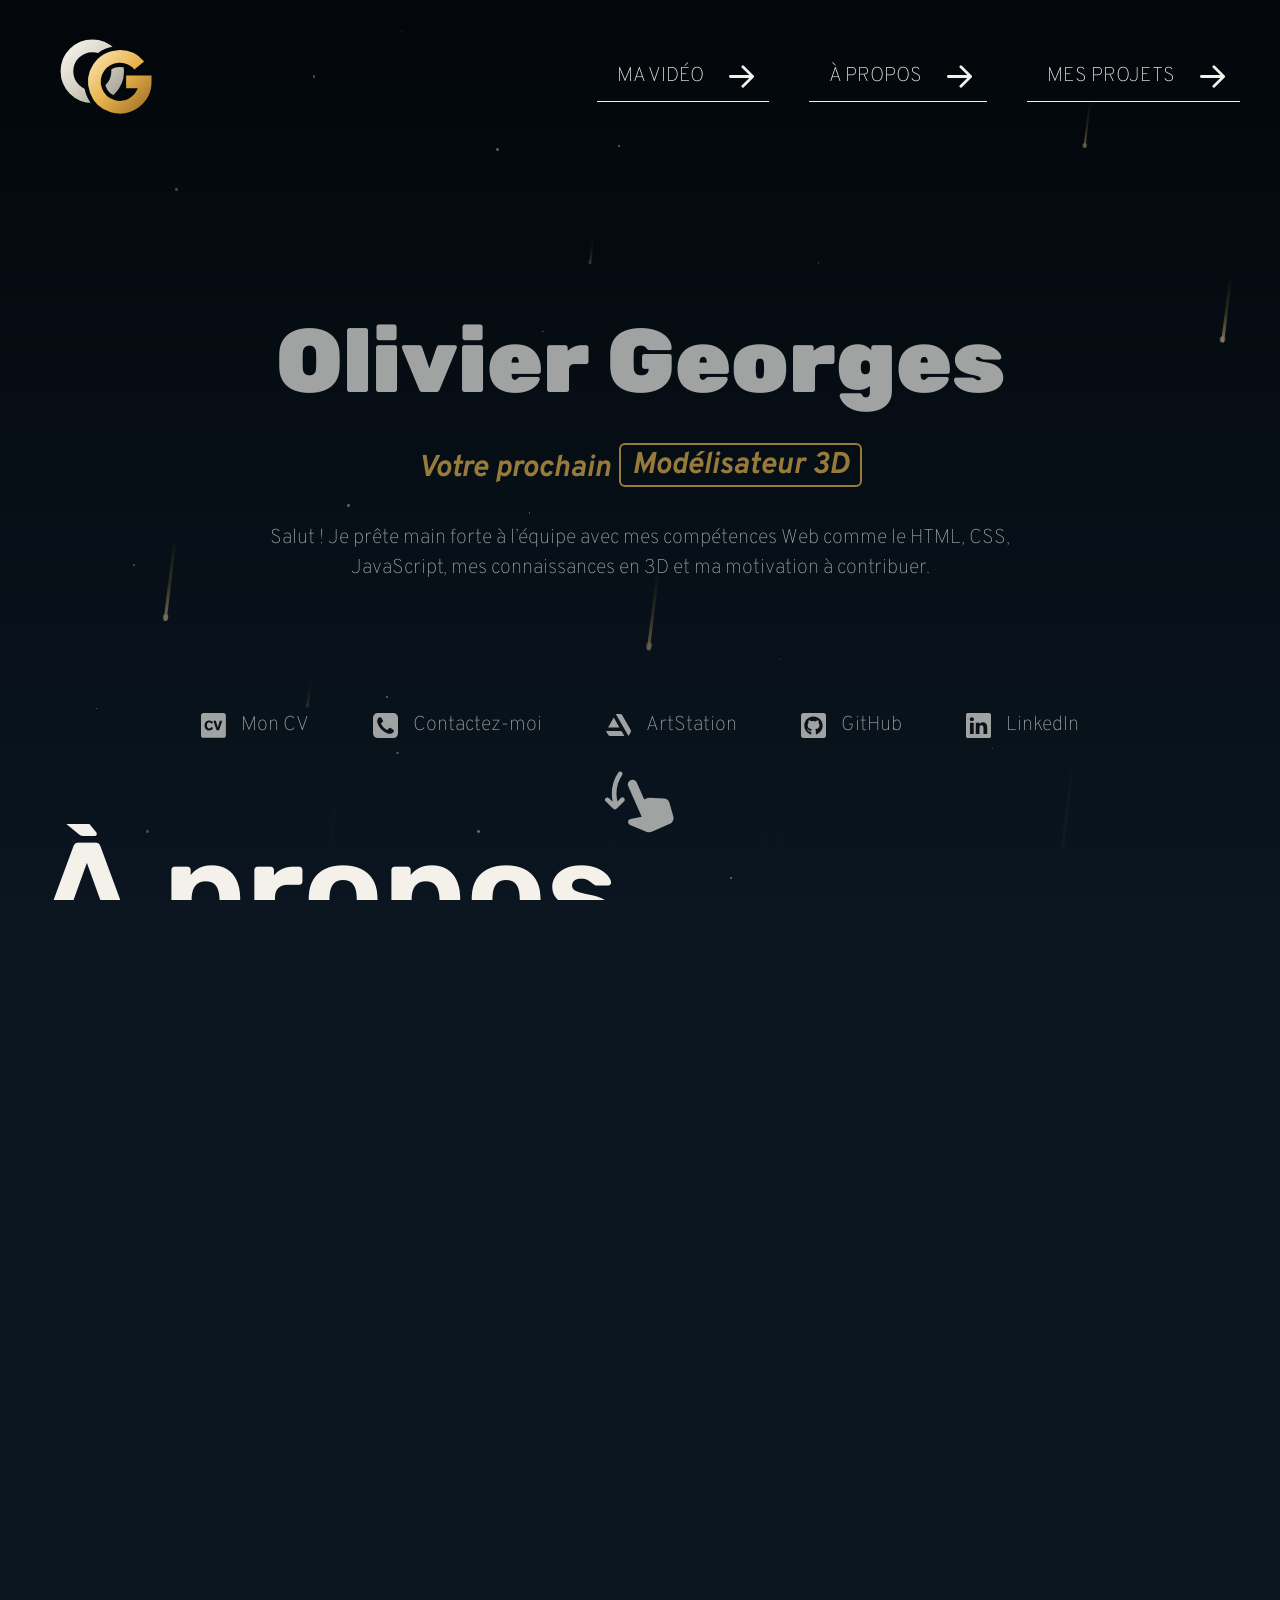
==== commit f684364c: "save" ====
--- a/index.html
+++ b/index.html
@@ -36,49 +36,51 @@
     <!-- Modale des images agrandies (images avec la classe js-zoom) -->
     <div data-component="Lightbox"></div>
 
+    <!-- Header fixe : en dehors du smooth-wrapper pour rester collé en haut de l'écran -->
+    <header class="header header_transparent" data-component="Header">
+        <div class="wrapper">
+            <a href="index.html" class="logo"><img src="../assets/icons/logo.svg" alt="Olivier Georges – retour à l’accueil"></a>
+            <nav>
+                <ul>
+                    <li>
+                        <a href="index.html#video" class="button">
+                            <p>Ma vidéo</p>
+                            <svg class="icon icon--md">
+                                <use href="#icon-fleche"></use>
+                            </svg>
+                        </a>
+                    </li>
+                    <li>
+                        <a href="index.html#propos" class="button">
+                            <p>À propos</p>
+                            <svg class="icon icon--md">
+                                <use href="#icon-fleche"></use>
+                            </svg>
+                        </a>
+                    </li>
+                    <li>
+                        <a href="index.html#projets" class="button">
+                            <p>Mes projets</p>
+                            <svg class="icon icon--md">
+                                <use href="#icon-fleche"></use>
+                            </svg>
+                        </a>
+                    </li>
+                </ul>
+
+            </nav>
+            <a href="#" class="button js-toggle header__toggle">
+                <span></span>
+                <span></span>
+                <span></span>
+            </a>
+        </div>
+    </header>
+
     <div id="smooth-wrapper" data-component="Scroll" data-pin-items="true">
         <div id="smooth-content" data-component="TextReveal">
             <div class="slides-wrapper">
                 <div class="animation_section">
-                    <header class="header header_transparent" data-component="Header">
-                        <div class="wrapper">
-                            <a href="index.html" class="logo"><img src="../assets/icons/logo.svg" alt="Olivier Georges – retour à l’accueil"></a>
-                            <nav>
-                                <ul>
-                                    <li>
-                                        <a href="index.html#video" class="button">
-                                            <p>Ma vidéo</p>
-                                            <svg class="icon icon--md">
-                                                <use href="#icon-fleche"></use>
-                                            </svg>
-                                        </a>
-                                    </li>
-                                    <li>
-                                        <a href="index.html#propos" class="button">
-                                            <p>À propos</p>
-                                            <svg class="icon icon--md">
-                                                <use href="#icon-fleche"></use>
-                                            </svg>
-                                        </a>
-                                    </li>
-                                    <li>
-                                        <a href="index.html#projets" class="button">
-                                            <p>Mes projets</p>
-                                            <svg class="icon icon--md">
-                                                <use href="#icon-fleche"></use>
-                                            </svg>
-                                        </a>
-                                    </li>
-                                </ul>
-
-                            </nav>
-                            <a href="#" class="button js-toggle header__toggle">
-                                <span></span>
-                                <span></span>
-                                <span></span>
-                            </a>
-                        </div>
-                    </header>
 
 
 
@@ -291,7 +293,7 @@
                     <h2>Voici des morceaux de ma vie</h2>
                 </div>
 
-                <div class="circular-gallery" data-cursor="drag" data-component="CircularGallery" data-bend="3" data-border-radius="0.05" tabindex="0" role="region" aria-label="Galerie de photos. Glissez ou utilisez les flèches gauche et droite.">
+                <div class="circular-gallery" data-cursor="drag" data-component="CircularGallery" data-bend="3" data-border-radius="0.05" tabindex="0" data-center-scale="0.2" role="region" aria-label="Galerie de photos. Glissez ou utilisez les flèches gauche et droite.">
                     <div class="circular-gallery__items">
                         <article>
                             <img decoding="async" src="assets/images/hereford.webp" alt="Vue depuis le sommet du mont Hereford" />
@@ -329,7 +331,7 @@
                         </div>
                         <article>
                             <div class="article__media">
-                                <img decoding="async" class="js-zoom" src="assets/images/boxotel.webp" alt="Le site Boxotel présenté sur différents écrans" />
+                                <img decoding="async" class="js-zoom mockup" src="assets/images/boxotel.webp" alt="Le site Boxotel affiché sur une tablette" />
                             </div>
                             <div class="article__content">
                                 <h3>Intégration HTML/CSS</h3>
@@ -348,7 +350,7 @@
                         </article>
                         <article>
                             <div class="article__media">
-                                <img decoding="async" class="js-zoom" src="assets/images/bsc.webp" alt="La refonte du site de Baie-Sainte-Catherine présentée sur différents écrans" />
+                                <img decoding="async" class="js-zoom mockup" src="assets/images/bsc.webp" alt="La refonte du site de Baie-Sainte-Catherine affichée sur une tablette" />
                             </div>
                             <div class="article__content">
                                 <h3>Design et intégration</h3>
@@ -407,7 +409,7 @@
                         </article>
                         <article>
                             <div class="article__media">
-                                <img decoding="async" class="js-zoom" src="assets/images/recette.webp" alt="Le site de recettes présenté sur différents écrans" />
+                                <img decoding="async" class="js-zoom mockup mockup--phone" src="assets/images/recette.webp" alt="Le site de recettes affiché sur un téléphone" />
                             </div>
                             <div class="article__content">
                                 <h3>Intégration HTML/CSS</h3>
--- a/styles/main.css
+++ b/styles/main.css
@@ -1375,6 +1375,11 @@
   padding: 190px 0;
   text-align: center;
 }
+@media (max-width: 900px) {
+  .hub .wrapper {
+    padding: 130px 0;
+  }
+}
 .hub .textes {
   display: flex;
   flex-direction: column;
@@ -1386,6 +1391,12 @@
   right: 0;
   bottom: clamp(30px, 7vh, 70px);
   left: 0;
+}
+@media (max-width: 900px) {
+  .hub .nav {
+    position: static;
+    margin-top: 40px;
+  }
 }
 .hub .titre {
   font-size: clamp(2.5rem, 12vw, 5.63rem);
@@ -1415,6 +1426,14 @@
 }
 .hub .texte {
   max-width: 800px;
+}
+@media (max-width: 900px) {
+  .hub .titre {
+    font-size: clamp(2.5rem, 19vw, 5.63rem);
+  }
+  .hub .titre_petit {
+    font-size: clamp(1.1rem, 7.5vw, 1.88rem);
+  }
 }
 .hub p {
   margin: 0;
@@ -1428,6 +1447,11 @@
   padding: 0;
   list-style: none;
 }
+@media (min-width: 901px) {
+  .hub ul {
+    gap: clamp(30px, 5vw, 75px);
+  }
+}
 .hub a {
   display: flex;
   align-items: center;
@@ -1488,11 +1512,32 @@
 }
 
 .header {
-  margin: 25px 0;
+  position: fixed;
+  padding: 25px 0;
+  transition: padding 0.3s ease;
   top: 0;
   left: 0;
   width: 100%;
   z-index: 999;
+}
+.header-is-scrolled .header {
+  padding: 10px 0;
+}
+.header::before {
+  content: "";
+  position: absolute;
+  top: 0;
+  right: 0;
+  bottom: -40px;
+  left: 0;
+  z-index: -1;
+  background: linear-gradient(to bottom, var(--color-bg-secondary) 0%, rgba(8, 15, 21, 0.8) 55%, transparent 100%);
+  pointer-events: none;
+  opacity: 0;
+  transition: opacity 0.3s ease;
+}
+.header-is-scrolled .header::before {
+  opacity: 1;
 }
 .header .wrapper {
   display: flex;
@@ -1520,6 +1565,14 @@
 @media (max-width: 900px) {
   .header .logo img {
     width: 75px;
+  }
+}
+.header-is-scrolled .header .logo img {
+  width: 70px;
+}
+@media (max-width: 900px) {
+  .header-is-scrolled .header .logo img {
+    width: 55px;
   }
 }
 .header p {
@@ -1634,8 +1687,12 @@
   overflow: hidden;
 }
 
+.header:not(.header_transparent) + #smooth-wrapper .slides-wrapper {
+  padding-top: var(--header-height, 150px);
+}
+
 .header_transparent {
-  position: absolute;
+  position: fixed;
 }
 .header_transparent a {
   display: flex;
@@ -1933,6 +1990,14 @@
   position: relative;
   z-index: 2;
 }
+.raindrop .raindrop__drops {
+  position: absolute;
+  inset: 0;
+  overflow: hidden;
+  pointer-events: none;
+  -webkit-mask-image: linear-gradient(to bottom, #000 60%, transparent 95%);
+          mask-image: linear-gradient(to bottom, #000 60%, transparent 95%);
+}
 .raindrop .droplet {
   --drop-alpha: 1;
   position: absolute;
@@ -2021,6 +2086,16 @@
   -o-object-fit: cover;
      object-fit: cover;
 }
+.projets img.mockup {
+  border: none;
+  border-radius: 0;
+  -o-object-fit: contain;
+     object-fit: contain;
+  aspect-ratio: 16/9;
+}
+.projets img.mockup.mockup--phone {
+  aspect-ratio: 16/10.35;
+}
 
 /* ==========================================================================
     / Conteneur du swiper dans présentation projet
@@ -2203,6 +2278,20 @@
   align-items: flex-start;
   gap: 30px;
 }
+@media (max-width: 1055px) {
+  .presentation_projet .wrapper {
+    align-items: flex-start;
+  }
+  .presentation_projet .projet__content {
+    display: contents;
+  }
+  .presentation_projet h2 {
+    order: -2;
+  }
+  .presentation_projet .projet__media {
+    order: -1;
+  }
+}
 .presentation_projet .projet__media {
   width: 100%;
   height: 100%;
@@ -2214,6 +2303,17 @@
      object-fit: cover;
   border-radius: 15px;
   border: 2px solid var(--color-white);
+}
+.presentation_projet .projet__media img.mockup {
+  border: none;
+  border-radius: 0;
+  -o-object-fit: contain;
+     object-fit: contain;
+  height: auto;
+  aspect-ratio: 16/9;
+}
+.presentation_projet .projet__media img.mockup.mockup--phone {
+  aspect-ratio: 16/11.9;
 }
 
 hr {
@@ -2319,6 +2419,7 @@
   inset: 0;
   z-index: 9999;
   pointer-events: none;
+  contain: layout style;
   /* ----- La goutte ----- */
 }
 .cursor .cursor__drop {
@@ -2327,6 +2428,9 @@
   left: 0;
   will-change: transform;
   transition: opacity 0.3s;
+}
+.cursor .cursor__stretch {
+  will-change: transform;
 }
 .cursor .cursor__shape {
   position: absolute;
@@ -2606,6 +2710,11 @@
 .js-zoom {
   cursor: zoom-in;
 }
+@media (hover: none) {
+  .js-zoom {
+    cursor: auto;
+  }
+}
 
 .lightbox {
   position: fixed;
@@ -2615,17 +2724,23 @@
   flex-direction: column;
   align-items: center;
   justify-content: center;
-  gap: 20px;
+  gap: 12px;
+  padding: 20px;
   background: rgba(8, 15, 21, 0.92);
   opacity: 0;
   visibility: hidden;
   cursor: zoom-out;
 }
 .lightbox .lightbox__image {
-  max-width: 85vw;
-  max-height: 80vh;
+  max-width: 100%;
+  -o-object-fit: contain;
+     object-fit: contain;
   border: 2px solid var(--color-white);
   border-radius: 15px;
+}
+.lightbox .lightbox__image.mockup {
+  border: none;
+  border-radius: 0;
 }
 .lightbox .lightbox__caption {
   margin: 0;
@@ -2641,7 +2756,7 @@
   z-index: 9500;
   display: grid;
   place-items: center;
-  padding: var(--spacing-sm);
+  padding: 20px;
   opacity: 0;
   visibility: hidden;
 }
@@ -2652,15 +2767,16 @@
 }
 .modal .modal__box {
   position: relative;
-  width: min(820px, 100%);
-  max-height: 90vh;
+  width: min(900px, 100%);
+  height: calc(100vh - 40px);
+  height: calc(100dvh - 40px);
   border: 1px solid var(--color-primary);
   border-radius: 15px;
   background: var(--color-bg-primary);
   overflow: hidden;
 }
 .modal .modal__content {
-  max-height: 90vh;
+  height: 100%;
   padding: 60px clamp(24px, 6vw, 60px) 40px;
   overflow-y: auto;
   color: var(--color-white);
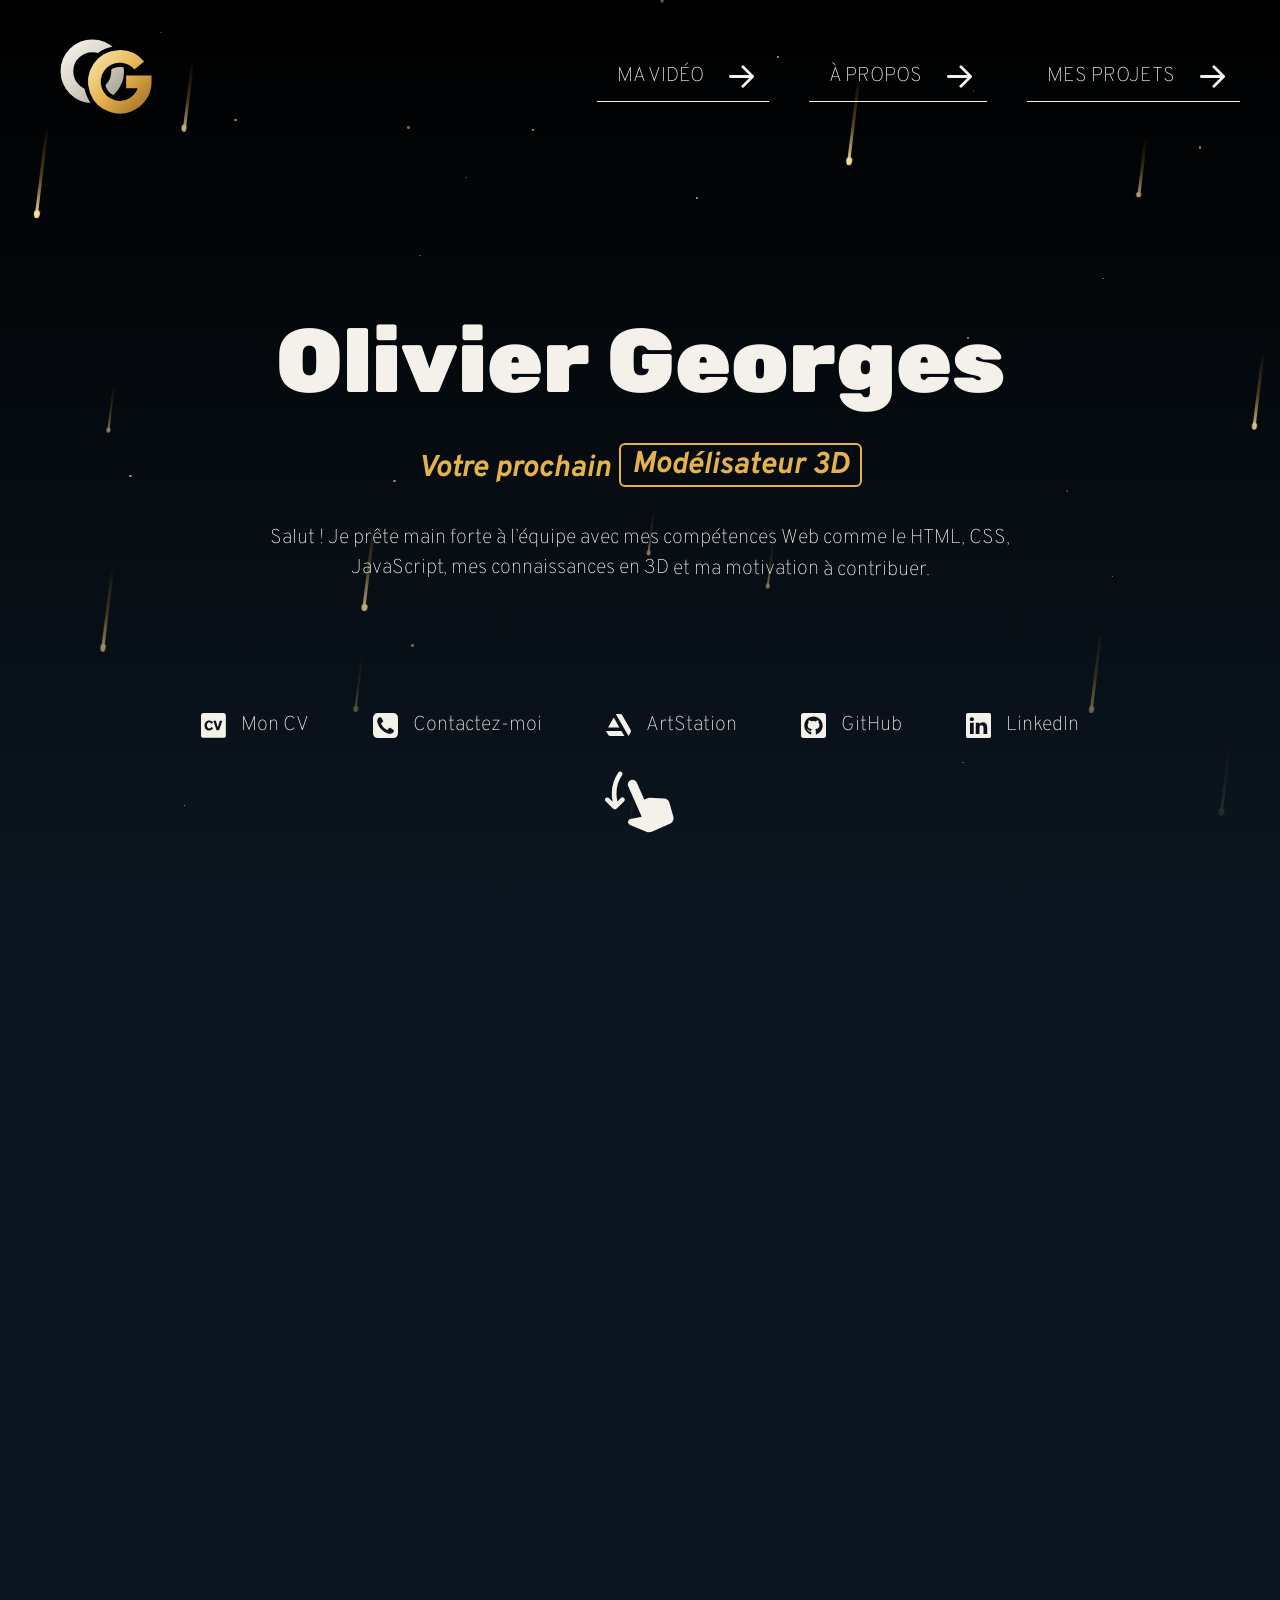
==== commit f2105bab: "final beta" ====
--- a/index.html
+++ b/index.html
@@ -443,70 +443,45 @@
                     <div class="modal__content">
                         <p class="modal__tag">Transparence</p>
                         <h2 id="ia-titre">Utilisation de l’IA</h2>
-                        <p>
-                            J’ai conçu et monté ce portfolio moi-même. J’ai utilisé l’IA
-                            <strong>Claude (Anthropic)</strong>
-                            comme assistant de programmation pour aller plus loin sur certains effets interactifs. Voici exactement ce qu’elle a fait.
-                        </p>
-
-                        <h3>Ce que j’ai fait</h3>
+                        <p>Pour réaliser ce portfolio, j’ai utilisé <strong>Claude (Anthropic)</strong> afin de m’aider à programmer certains effets, à rédiger mes textes et à préparer certains visuels. J’ai personnellement conçu le design, la structure HTML, le contenu et les styles de base, et j’ai vérifié, testé et ajusté tout ce que l’IA a produit.</p>
+
+                        <h3>Code</h3>
+                        <p>J’ai utilisé Claude pour générer, expliquer ou corriger une partie du code. J’ai fourni le design et ma structure de projet (Gulp, webpack et composantes JavaScript), adapté le résultat et testé les fonctionnalités.</p>
                         <ul>
                             <li>
-                                <p>Le design du portfolio, la structure HTML, le contenu et les styles SCSS de base.</p>
-                            </li>
-                            <li>
-                                <p>Le choix des effets, des couleurs et de l’ambiance, puis les tests et les ajustements jusqu’au résultat final.</p>
-                            </li>
-                            <li>
-                                <p>L’intégration de chaque composante dans ma structure de projet (Gulp, webpack et composantes JavaScript).</p>
+                                <p><strong>Effets interactifs :</strong> le halo lumineux et la traînée qui suivent la souris à l’accueil, le texte qui change sous mon nom, la galerie de photos circulaire en 3D (Three.js), la poussière d’or derrière mes projets, les animations d’apparition et le curseur personnalisé.</p>
+                            </li>
+                            <li>
+                                <p><strong>Composantes :</strong> l’écran de chargement, l’agrandissement des images, le menu mobile, le header fixe et cette fenêtre, écrits selon ma façon de coder (classes avec constructor et init).</p>
+                            </li>
+                            <li>
+                                <p><strong>Débogage :</strong> la synchronisation de la ligne dorée des compétences avec les cartes et des erreurs de ScrollSmoother.</p>
+                            </li>
+                            <li>
+                                <p><strong>Mobile et performance :</strong> le défilement sur téléphone, les images allégées en WebP, les animations en pause hors de l’écran et l’affichage sur petits écrans.</p>
                             </li>
                         </ul>
-
-                        <h3>Ce que l’IA a fait</h3>
+                        <p>Je maîtrise moins le code de la galerie circulaire en 3D (Three.js) et des effets de particules en canvas.</p>
+
+                        <h3>Design et images</h3>
+                        <p>J’ai utilisé Claude pour explorer des variantes et produire certains visuels. J’ai choisi la direction, les formes et les couleurs, et retravaillé le résultat.</p>
                         <ul>
                             <li>
-                                <p>
-                                    <strong>Effets interactifs :</strong>
-                                    le code du halo lumineux et de la traînée qui suivent la souris à l’accueil, du texte qui change sous mon nom, de la galerie de photos circulaire en 3D (Three.js), de la poussière d’or derrière mes projets, des animations d’apparition des textes et des images et du curseur personnalisé.
-                                </p>
-                            </li>
-                            <li>
-                                <p>
-                                    <strong>Composantes :</strong>
-                                    l’écran de chargement, l’agrandissement des images au clic, le menu mobile et cette fenêtre, écrits selon ma façon de coder (classes avec constructor et init).
-                                </p>
-                            </li>
-                            <li>
-                                <p>
-                                    <strong>Débogage :</strong>
-                                    l’aide pour régler certains problèmes, comme la ligne dorée des compétences qui n’était pas synchronisée avec les cartes et des erreurs de ScrollSmoother.
-                                </p>
-                            </li>
-                            <li>
-                                <p>
-                                    <strong>Mobile et performance :</strong>
-                                    l’optimisation du site sur téléphone (défilement natif, images allégées en WebP, animations en pause hors de l’écran) et des corrections d’affichage sur les petits écrans.
-                                </p>
-                            </li>
-                            <li>
-                                <p>
-                                    <strong>Logo :</strong>
-                                    des propositions et le dessin en SVG de la nouvelle version de mon logo, à partir de mon ancien logo et selon mes choix de forme et de couleurs.
-                                </p>
-                            </li>
-                            <li>
-                                <p>
-                                    <strong>Images :</strong>
-                                    les mises en scène de mes projets à partir de mes propres captures d’écran et le changement de couleur de la miniature de ma vidéo.
-                                </p>
-                            </li>
-                            <li>
-                                <p>
-                                    <strong>Textes :</strong>
-                                    la correction de l’orthographe, la rédaction des textes de présentation de mes projets à partir de mes notes et les textes alternatifs (alt) des images.
-                                </p>
+                                <p><strong>Logo :</strong> des propositions et le dessin en SVG de la nouvelle version, à partir de mon ancien logo.</p>
+                            </li>
+                            <li>
+                                <p><strong>Mises en scène :</strong> mes projets affichés sur une tablette ou un téléphone, à partir de mes propres captures d’écran.</p>
+                            </li>
+                            <li>
+                                <p><strong>Miniatures :</strong> les miniatures des vidéos du robot et de La route infinie à partir de mes rendus, et le changement de couleur de la miniature de ma présentation.</p>
                             </li>
                         </ul>
+
+                        <h3>Rédaction et accessibilité</h3>
+                        <p>J’ai utilisé Claude pour structurer, raccourcir et corriger mes textes, et pour écrire les textes alternatifs (alt) des images. Les expériences et les idées sont les miennes ; j’ai relu et vérifié le résultat.</p>
+
+                        <h3>Mes projets</h3>
+                        <p>Chaque fiche projet contient sa propre déclaration, qui distingue l’IA utilisée pour réaliser le projet de celle utilisée pour préparer sa fiche.</p>
 
                         <h3>Crédits</h3>
                         <ul>
--- a/styles/main.css
+++ b/styles/main.css
@@ -1819,6 +1819,42 @@
   color: var(--color-white);
   z-index: 999;
 }
+.video.video--projet.article__media {
+  background-color: transparent;
+  padding: 0;
+  margin-bottom: 0;
+  height: auto;
+  aspect-ratio: 16/9;
+}
+.video.video--projet.article__media iframe {
+  display: block;
+  width: 100%;
+  height: 100%;
+  border-radius: 15px;
+  border: 2px solid var(--color-white);
+}
+.video.video--projet.article__media .video__media {
+  width: 100%;
+  height: 100%;
+  cursor: pointer;
+  position: relative;
+}
+.video.video--projet.article__media .video__media img {
+  display: block;
+  width: 100%;
+  height: 100%;
+  -o-object-fit: cover;
+     object-fit: cover;
+  border-radius: 15px;
+  border: solid 2px var(--color-white);
+}
+.video.video--projet.article__media .video__media::after {
+  content: "";
+  position: absolute;
+  inset: 0;
+  border-radius: 15px;
+  background-color: rgba(0, 0, 0, 0.4);
+}
 
 /*
    Compétences 
@@ -1931,31 +1967,6 @@
   width: 100%;
   height: 100%;
 }
-.circular-gallery .circular-gallery__hint {
-  position: absolute;
-  top: 16px;
-  left: 50%;
-  display: flex;
-  align-items: center;
-  gap: 10px;
-  padding: 8px 18px;
-  border: 1px solid var(--color-primary);
-  border-radius: 999px;
-  background: rgba(11, 22, 32, 0.8);
-  color: var(--color-white);
-  font-size: 14px;
-  line-height: 1;
-  white-space: nowrap;
-  transform: translateX(-50%);
-  pointer-events: none;
-}
-.circular-gallery .circular-gallery__arrow {
-  color: var(--color-primary);
-  animation: gallery-swipe-left 1.4s ease-in-out infinite;
-}
-.circular-gallery .circular-gallery__arrow:last-child {
-  animation-name: gallery-swipe-right;
-}
 .circular-gallery .circular-gallery__items {
   position: absolute;
   width: 1px;
@@ -1969,16 +1980,6 @@
   opacity: 0;
 }
 
-@keyframes gallery-swipe-left {
-  50% {
-    transform: translateX(-5px);
-  }
-}
-@keyframes gallery-swipe-right {
-  50% {
-    transform: translateX(5px);
-  }
-}
 .raindrop {
   height: 100vh;
   position: relative;
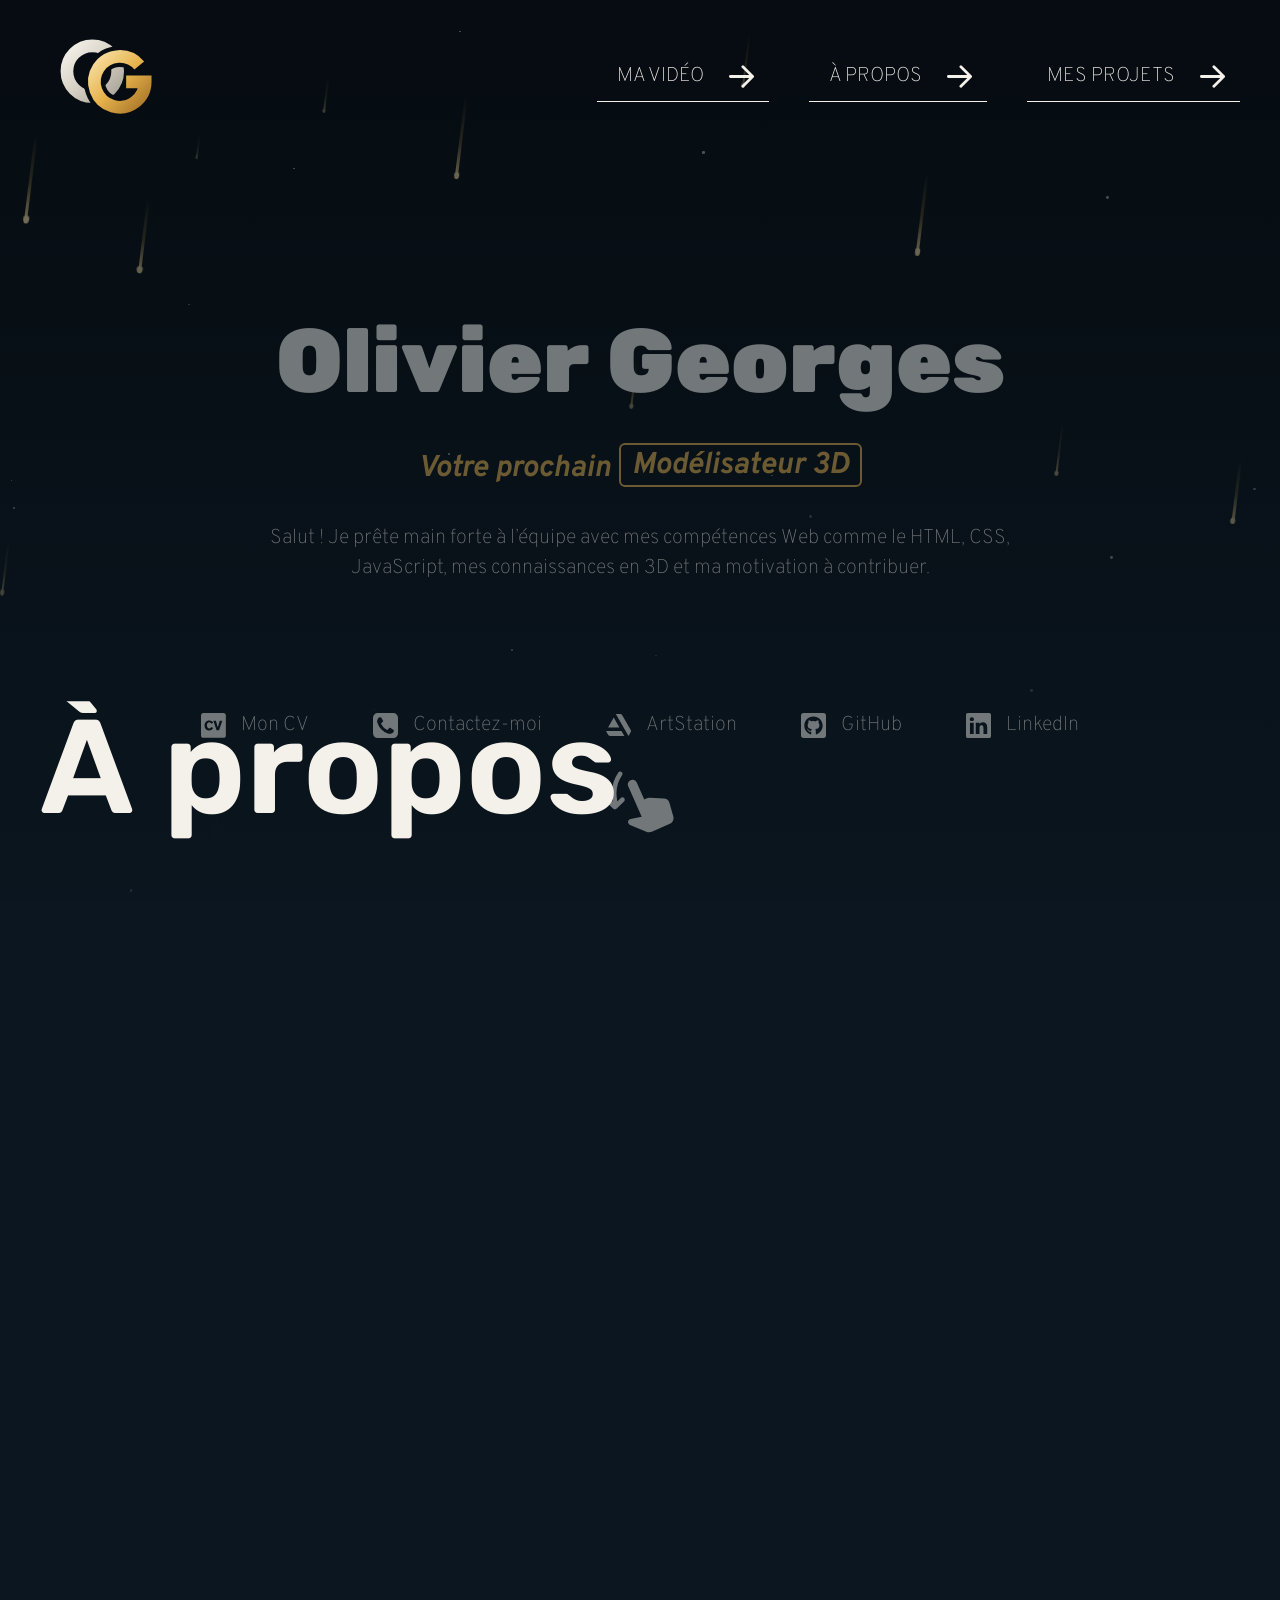
==== commit 8f3033a5: "new index" ====
--- a/index.html
+++ b/index.html
@@ -1,576 +1,576 @@
-<!doctype html>
-<html lang="fr">
-
-<head>
-    <meta charset="utf-8" />
-    <meta name="viewport" content="width=device-width, initial-scale=1.0" />
-    <title>Olivier Georges — Portfolio</title>
-
-    <link rel="icon" type="image/svg+xml" href="assets/icons/logo.svg" />
-
-    <link rel="stylesheet" href="styles/main.css" />
-
-    <!-- <script src="scripts/vendors.js" defer></script> -->
-    <script src="scripts/main.js" defer></script>
-</head>
-
-
-<body>
-    <!-- Écran de chargement -->
-    <div class="loader" data-component="Loader" data-cursor="default" role="status" aria-label="Chargement du portfolio">
-        <div class="loader__inner">
-            <div class="loader__scene" aria-hidden="true">
-                <span class="loader__drop"></span>
-                <span class="loader__ripple"></span>
-            </div>
-            <div class="loader__bar"><span class="loader__fill"></span></div>
-            <div class="loader__info">
-                <p class="loader__name">Olivier Georges</p>
-                <p class="loader__count"><span class="js-loader-count">000</span>%</p>
-            </div>
-        </div>
-    </div>
-
-    <div class="cursor" data-component="Cursor"></div>
-
-    <!-- Modale des images agrandies (images avec la classe js-zoom) -->
-    <div data-component="Lightbox"></div>
-
-    <!-- Header fixe : en dehors du smooth-wrapper pour rester collé en haut de l'écran -->
-    <header class="header header_transparent" data-component="Header">
-        <div class="wrapper">
-            <a href="index.html" class="logo"><img src="../assets/icons/logo.svg" alt="Olivier Georges – retour à l’accueil"></a>
-            <nav>
-                <ul>
-                    <li>
-                        <a href="index.html#video" class="button">
-                            <p>Ma vidéo</p>
-                            <svg class="icon icon--md">
-                                <use href="#icon-fleche"></use>
-                            </svg>
-                        </a>
-                    </li>
-                    <li>
-                        <a href="index.html#propos" class="button">
-                            <p>À propos</p>
-                            <svg class="icon icon--md">
-                                <use href="#icon-fleche"></use>
-                            </svg>
-                        </a>
-                    </li>
-                    <li>
-                        <a href="index.html#projets" class="button">
-                            <p>Mes projets</p>
-                            <svg class="icon icon--md">
-                                <use href="#icon-fleche"></use>
-                            </svg>
-                        </a>
-                    </li>
-                </ul>
-
-            </nav>
-            <a href="#" class="button js-toggle header__toggle">
-                <span></span>
-                <span></span>
-                <span></span>
-            </a>
-        </div>
-    </header>
-
-    <div id="smooth-wrapper" data-component="Scroll" data-pin-items="true">
-        <div id="smooth-content" data-component="TextReveal">
-            <div class="slides-wrapper">
-                <div class="animation_section">
-
-
-
-
-                    <section class="hub" id="hub">
-                        <div class="raindrop" data-component="Raindrop">
-                            <div class="wrapper">
-                                <div class="textes">
-                                    <p class="titre">Olivier Georges</p>
-                                    <p class="titre_petit">
-                                        <em>Votre prochain</em>
-                                        <span class="rotating-text" data-component="RotatingText" data-texts="Développeur Web|Modélisateur 3D">Développeur Web</span>
-                                    </p>
-                                    <p class="texte">
-                                        Salut ! Je prête main forte à l’équipe avec mes compétences Web comme le HTML, CSS, JavaScript, mes
-                                        connaissances en 3D et ma motivation à contribuer.
-                                    </p>
-                                </div>
-
-                                <nav class="nav">
-                                    <ul>
-                                        <li>
-                                            <a href="assets/Olivier_Georges_CV_3_0.pdf" target="_blank">
-                                                <svg class="icon icon--md">
-                                                    <use href="#icon-cv"></use>
-                                                </svg>
-                                                <p>Mon CV</p>
-                                            </a>
-                                        </li>
-                                        <li>
-                                            <a href="index.html#contacter">
-                                                <svg class="icon icon--md">
-                                                    <use href="#icon-telephone"></use>
-                                                </svg>
-                                                <p>Contactez-moi</p>
-                                            </a>
-                                        </li>
-                                        <li>
-                                            <a href="https://www.artstation.com/georges_oli" target="_blank">
-                                                <svg class="icon icon--md">
-                                                    <use href="#icon-artstation"></use>
-                                                </svg>
-                                                <p>ArtStation</p>
-                                            </a>
-                                        </li>
-                                        <li>
-                                            <a href="https://github.com/GeorgesOli" target="_blank">
-                                                <svg class="icon icon--md">
-                                                    <use href="#icon-github"></use>
-                                                </svg>
-                                                <p>GitHub</p>
-                                            </a>
-                                        </li>
-                                        <li>
-                                            <a href="https://www.linkedin.com/in/olivier-georges-1970b2440/" target="_blank">
-                                                <svg class="icon icon--md">
-                                                    <use href="#icon-linkedin"></use>
-                                                </svg>
-                                                <p>LinkedIn</p>
-                                            </a>
-                                        </li>
-                                    </ul>
-                                    <svg class="icon icon--lg">
-                                        <use href="#icon-hand"></use>
-                                    </svg>
-                                </nav>
-                            </div>
-                        </div>
-                    </section>
-                </div>
-
-                <section class="propos animation_section" id="propos">
-                    <div class="wrapper">
-                        <h1>À propos</h1>
-                        <div class="intro">
-                            <div class="intro__media">
-                                <img decoding="async" src="assets/images/moi.webp" alt="Portrait d’Olivier Georges" />
-                                <p class="credit">Photo : Alexandre Donato © 2026</p>
-                            </div>
-                            <div class="intro__content">
-                                <h3>
-                                    Hey ! Moi, c’est
-                                    <br />
-                                    Olivier Georges !
-                                </h3>
-                                <p>
-                                    Je suis un
-                                    <strong>finissant</strong>
-                                    de la technique d’
-                                    <strong>intégration multimédia</strong>
-                                    . J’adore apprendre de nouvelles compétences et collaborer avec mes collègues. Quand je ne travaille pas, j’aime
-                                    être tranquille en faisant du
-                                    <strong>bushcraft</strong>
-                                    , jouer aux
-                                    <strong>jeux vidéo</strong>
-                                    et socialiser.
-                                </p>
-                                <h3>Ce qui me définit :</h3>
-                                <ul>
-                                    <li>
-                                        <p>Créatif</p>
-                                    </li>
-                                    <li>
-                                        <p>Curieux</p>
-                                    </li>
-                                    <li>
-                                        <p>Collaboratif</p>
-                                    </li>
-                                    <li>
-                                        <p>Passionné</p>
-                                    </li>
-                                </ul>
-                                <a href="#projets" class="button">
-                                    <p>Voir mes projets</p>
-                                    <svg class="icon icon--md">
-                                        <use href="#icon-fleche"></use>
-                                    </svg>
-                                </a>
-                            </div>
-                        </div>
-                    </div>
-                </section>
-            </div>
-
-            <section class="video" id="video" data-component="Youtube" data-video-id="W1Jbz3exIOw">
-                <div class="wrapper">
-                    <div class="video__content">
-                        <h2>
-                            Une petite
-                            <br />
-                            présentation ?
-                        </h2>
-                        <p>Vous êtes curieux d’en savoir un tout petit peu plus sur moi ? Je vous invite à regarder ma présentation vidéo !</p>
-                    </div>
-                    <div class="video__media js-video" data-cursor="play">
-                        <img decoding="async" class="js-poster" src="assets/images/cover_youtube_olivier_georges.webp" alt="Miniature de la vidéo de présentation d’Olivier Georges" />
-                        <svg class="icon icon--xl">
-                            <use href="#icon-play"></use>
-                        </svg>
-                    </div>
-                </div>
-            </section>
-
-            <section class="competences section--horiz js-horiz" data-component="Lines" data-offset="0">
-                <div class="wrapper">
-                    <h2>Mes compétences</h2>
-                    <div class="container_competences">
-                        <div class="hard js-panel">
-                            <h3 class="">Hard skills</h3>
-                            <ul>
-                                <li>
-                                    <p>HTML / CSS</p>
-                                </li>
-                                <li>
-                                    <p>JavaScript</p>
-                                </li>
-                                <li>
-                                    <p>Modélisation 3D</p>
-                                </li>
-                                <li>
-                                    <p>Animation 3D</p>
-                                </li>
-                            </ul>
-                        </div>
-                        <div class="soft js-panel">
-                            <h3 class="">Soft skills</h3>
-                            <ul>
-                                <li>
-                                    <p>Organisé</p>
-                                </li>
-                                <li>
-                                    <p>À l’écoute</p>
-                                </li>
-                                <li>
-                                    <p>Travaillant</p>
-                                </li>
-                                <li>
-                                    <p>Patient</p>
-                                </li>
-                            </ul>
-                        </div>
-                        <div class="logiciel js-panel">
-                            <h3 class="">Logiciels</h3>
-                            <ul>
-                                <li>
-                                    <p>VSCode</p>
-                                </li>
-                                <li>
-                                    <p>Figma</p>
-                                </li>
-                                <li>
-                                    <p>Blender</p>
-                                </li>
-                                <li>
-                                    <p>Adobe Creative Cloud</p>
-                                </li>
-                            </ul>
-                        </div>
-                    </div>
-                    <div class="svg_line">
-                        <svg class="icon" viewBox="0 0 1205 16" fill="none" preserveAspectRatio="xMidYMax meet">
-                            <path class="path-ligne" d="M0 8C0 12.4183 3.58172 16 8 16C12.4183 16 16 12.4183 16 8C16 3.58172 12.4183 0 8 0C3.58172 0 0 3.58172 0 8ZM413 8C413 12.4183 416.582 16 421 16C425.418 16 429 12.4183 429 8C429 3.58172 425.418 0 421 0C416.582 0 413 3.58172 413 8ZM821 8C821 12.4183 824.582 16 829 16C833.418 16 837 12.4183 837 8C837 3.58172 833.418 0 829 0C824.582 0 821 3.58172 821 8ZM8 8V9.5H413V8V6.5H8V8ZM421 8V9.5H821V8V6.5H421V8ZM829 8V9.5H1205V8V6.5H829V8Z" fill="#E6B24B" />
-                        </svg>
-                    </div>
-                </div>
-            </section>
-
-            <section class="photos">
-                <div class="wrapper">
-                    <h2>Voici des morceaux de ma vie</h2>
-                </div>
-
-                <div class="circular-gallery" data-cursor="drag" data-component="CircularGallery" data-bend="3" data-border-radius="0.05" tabindex="0" data-center-scale="0.2" role="region" aria-label="Galerie de photos. Glissez ou utilisez les flèches gauche et droite.">
-                    <div class="circular-gallery__items">
-                        <article>
-                            <img decoding="async" src="assets/images/hereford.webp" alt="Vue depuis le sommet du mont Hereford" />
-                            <p>Montée du mont Hereford</p>
-                        </article>
-                        <article>
-                            <img decoding="async" src="assets/images/camping.webp" alt="Olivier Georges en camping" />
-                            <p>Bushcraft &amp; camping</p>
-                        </article>
-                        <article>
-                            <img decoding="async" src="assets/images/gta.webp" alt="Capture d’écran du jeu GTA V avec des mods" />
-                            <p>Jeu vidéo - GTA V</p>
-                        </article>
-                        <article>
-                            <img decoding="async" src="assets/images/car.webp" alt="BMW M3 photographiée en campagne" />
-                            <p>Car spotting en campagne</p>
-                        </article>
-                        <article>
-                            <img decoding="async" src="assets/images/rando.webp" alt="Mes amis en randonnée hivernale en montagne" />
-                            <p>Excursion hivernale en montagne</p>
-                        </article>
-                    </div>
-                </div>
-            </section>
-
-            <section class="projets" id="projets">
-                <div class="gold-dust" data-component="GoldDust" aria-hidden="true"></div>
-                <div class="wrapper">
-                    <h1>Mes projets</h1>
-                    <div class="container_projets" data-component="Lines" data-offset="-250">
-                        <div class="svg_line">
-                            <svg class="icon" viewBox="0 0 645 2251" fill="none" preserveAspectRatio="xMidYMax meet">
-                                <path d="M18.8609 0.130859C27.3609 64.1309 117.661 184.631 410.861 154.631C535.361 148.631 629.861 223.631 632.861 300.131C635.261 361.331 640.861 560.964 643.361 653.131C643.528 731.131 577.161 873.331 310.361 818.131C54.8609 768.631 -9.63912 833.131 2.36088 947.131C11.9609 1038.33 6.36088 1221.46 2.36088 1301.63C4.02756 1397.63 67.9609 1564.73 310.361 1465.13C580.361 1358.63 635.861 1501.13 638.861 1597.13C641.261 1673.93 633.861 1869.46 629.861 1957.63C634.028 2019.63 576.261 2134.63 311.861 2098.63C53.3608 2059.63 15.8608 2211.13 8.36084 2250.13" stroke="#F4F1EA" stroke-width="2" />
-                            </svg>
-                        </div>
-                        <article>
-                            <div class="article__media">
-                                <img decoding="async" class="js-zoom mockup" src="assets/images/boxotel.webp" alt="Le site Boxotel affiché sur une tablette" />
-                            </div>
-                            <div class="article__content">
-                                <h3>Intégration HTML/CSS</h3>
-                                <p>
-                                    Boxotel est un projet
-                                    <strong>d’intégration Web</strong>
-                                    basé sur la refonte du site de l’hôtel Boxotel.
-                                </p>
-                                <a href="boxotel.html" class="button" data-cursor="view">
-                                    <p>Voir le projet</p>
-                                    <svg class="icon icon--md">
-                                        <use href="#icon-fleche"></use>
-                                    </svg>
-                                </a>
-                            </div>
-                        </article>
-                        <article>
-                            <div class="article__media">
-                                <img decoding="async" class="js-zoom mockup" src="assets/images/bsc.webp" alt="La refonte du site de Baie-Sainte-Catherine affichée sur une tablette" />
-                            </div>
-                            <div class="article__content">
-                                <h3>Design et intégration</h3>
-                                <p>
-                                    Baie-Sainte-Catherine est un projet de
-                                    <strong>design UI/UX et d’intégration Web</strong>
-                                    en HTML, CSS et JavaScript, fait pour redonner un nouveau style au site de la municipalité.
-                                </p>
-                                <a href="baie-sainte-catherine.html" class="button" data-cursor="view">
-                                    <p>Voir le projet</p>
-                                    <svg class="icon icon--md">
-                                        <use href="#icon-fleche"></use>
-                                    </svg>
-                                </a>
-                            </div>
-                        </article>
-                        <article>
-                            <div class="article__media">
-                                <img decoding="async" class="js-zoom" src="assets/images/gif-portal.webp" alt="Animation 3D d’un tunnel infini rempli de projets étudiants" />
-                            </div>
-                            <div class="article__content">
-                                <h3>Animation 3D</h3>
-                                <p>
-                                    La route infinie est une
-                                    <strong>création 3D</strong>
-                                    réalisée en classe : chaque étudiant créait un segment d’un tunnel infini où défilent les projets de tous.
-                                </p>
-                                <a href="route_infini.html" class="button" data-cursor="view">
-                                    <p>Voir le projet</p>
-                                    <svg class="icon icon--md">
-                                        <use href="#icon-fleche"></use>
-                                    </svg>
-                                </a>
-                            </div>
-                        </article>
-                        <article>
-                            <div class="article__media">
-                                <img decoding="async" class="js-zoom" src="assets/images/robot.webp" alt="Robot modélisé dans Blender et intégré dans une scène réelle" />
-                            </div>
-                            <div class="article__content">
-                                <h3>Modélisation et animation 3D</h3>
-                                <p>
-                                    Le robot est un
-                                    <strong>projet de 3D intégrée à une vraie vidéo</strong>
-                                    conçu avec
-                                    <strong>Blender</strong>
-                                    . Je devais modéliser et animer un robot.
-                                </p>
-                                <a href="robot.html" class="button" data-cursor="view">
-                                    <p>Voir le projet</p>
-                                    <svg class="icon icon--md">
-                                        <use href="#icon-fleche"></use>
-                                    </svg>
-                                </a>
-                            </div>
-                        </article>
-                        <article>
-                            <div class="article__media">
-                                <img decoding="async" class="js-zoom mockup mockup--phone" src="assets/images/recette.webp" alt="Le site de recettes affiché sur un téléphone" />
-                            </div>
-                            <div class="article__content">
-                                <h3>Intégration HTML/CSS</h3>
-                                <p>
-                                    Ceci est un projet
-                                    <strong>d’intégration Web</strong>
-                                    , donc
-                                    <strong>HTML, CSS et JavaScript.</strong>
-                                    Je devais réussir à intégrer le site finalisé dans WordPress.
-                                </p>
-                                <a href="recettes.html" class="button" data-cursor="view">
-                                    <p>Voir le projet</p>
-                                    <svg class="icon icon--md">
-                                        <use href="#icon-fleche"></use>
-                                    </svg>
-                                </a>
-                            </div>
-                        </article>
-                    </div>
-                </div>
-            </section>
-
-            <!-- Modale « Utilisation de l'IA » (ouverte par le lien #ia du footer) -->
-            <div class="modal" id="ia" data-component="Modal">
-                <div class="modal__backdrop js-modal-close"></div>
-                <div class="modal__box" role="dialog" aria-modal="true" aria-labelledby="ia-titre">
-                    <button class="modal__close js-modal-close" type="button" aria-label="Fermer la fenêtre">
-                        <span></span>
-                        <span></span>
-                    </button>
-                    <div class="modal__content">
-                        <p class="modal__tag">Transparence</p>
-                        <h2 id="ia-titre">Utilisation de l’IA</h2>
-                        <p>Pour réaliser ce portfolio, j’ai utilisé <strong>Claude (Anthropic)</strong> afin de m’aider à programmer certains effets, à rédiger mes textes et à préparer certains visuels. J’ai personnellement conçu le design, la structure HTML, le contenu et les styles de base, et j’ai vérifié, testé et ajusté tout ce que l’IA a produit.</p>
-
-                        <h3>Code</h3>
-                        <p>J’ai utilisé Claude pour générer, expliquer ou corriger une partie du code. J’ai fourni le design et ma structure de projet (Gulp, webpack et composantes JavaScript), adapté le résultat et testé les fonctionnalités.</p>
-                        <ul>
-                            <li>
-                                <p><strong>Effets interactifs :</strong> le halo lumineux et la traînée qui suivent la souris à l’accueil, le texte qui change sous mon nom, la galerie de photos circulaire en 3D (Three.js), la poussière d’or derrière mes projets, les animations d’apparition et le curseur personnalisé.</p>
-                            </li>
-                            <li>
-                                <p><strong>Composantes :</strong> l’écran de chargement, l’agrandissement des images, le menu mobile, le header fixe et cette fenêtre, écrits selon ma façon de coder (classes avec constructor et init).</p>
-                            </li>
-                            <li>
-                                <p><strong>Débogage :</strong> la synchronisation de la ligne dorée des compétences avec les cartes et des erreurs de ScrollSmoother.</p>
-                            </li>
-                            <li>
-                                <p><strong>Mobile et performance :</strong> le défilement sur téléphone, les images allégées en WebP, les animations en pause hors de l’écran et l’affichage sur petits écrans.</p>
-                            </li>
-                        </ul>
-                        <p>Je maîtrise moins le code de la galerie circulaire en 3D (Three.js) et des effets de particules en canvas.</p>
-
-                        <h3>Design et images</h3>
-                        <p>J’ai utilisé Claude pour explorer des variantes et produire certains visuels. J’ai choisi la direction, les formes et les couleurs, et retravaillé le résultat.</p>
-                        <ul>
-                            <li>
-                                <p><strong>Logo :</strong> des propositions et le dessin en SVG de la nouvelle version, à partir de mon ancien logo.</p>
-                            </li>
-                            <li>
-                                <p><strong>Mises en scène :</strong> mes projets affichés sur une tablette ou un téléphone, à partir de mes propres captures d’écran.</p>
-                            </li>
-                            <li>
-                                <p><strong>Miniatures :</strong> les miniatures des vidéos du robot et de La route infinie à partir de mes rendus, et le changement de couleur de la miniature de ma présentation.</p>
-                            </li>
-                        </ul>
-
-                        <h3>Rédaction et accessibilité</h3>
-                        <p>J’ai utilisé Claude pour structurer, raccourcir et corriger mes textes, et pour écrire les textes alternatifs (alt) des images. Les expériences et les idées sont les miennes ; j’ai relu et vérifié le résultat.</p>
-
-                        <h3>Mes projets</h3>
-                        <p>Chaque fiche projet contient sa propre déclaration, qui distingue l’IA utilisée pour réaliser le projet de celle utilisée pour préparer sa fiche.</p>
-
-                        <h3>Crédits</h3>
-                        <ul>
-                            <li>
-                                <p>Design, intégration et contenu : Olivier Georges</p>
-                            </li>
-                            <li>
-                                <p>Photo de profil : Alexandre Donato © 2026</p>
-                            </li>
-                            <li>
-                                <p>Polices : Rubik et Overpass (Google Fonts)</p>
-                            </li>
-                            <li>
-                                <p>Animations et défilement : GSAP (ScrollTrigger, ScrollSmoother et SplitText)</p>
-                            </li>
-                            <li>
-                                <p>3D dans le navigateur : Three.js</p>
-                            </li>
-                            <li>
-                                <p>Galerie circulaire : inspirée de « Circular Gallery » de React Bits</p>
-                            </li>
-                            <li>
-                                <p>Halo de la souris : inspiré de l’effet « Lightfall »</p>
-                            </li>
-                            <li>
-                                <p>Texte qui change à l’accueil : inspiré de « Rotating Text » de React Bits</p>
-                            </li>
-                            <li>
-                                <p>Assistant IA : Claude (Anthropic)</p>
-                            </li>
-                        </ul>
-
-                        <p class="modal__note">
-                            Les projets présentés sont des exemples de mon travail en développement Web et en 3D. Les marques et logos appartiennent à leurs propriétaires respectifs.
-                        </p>
-                    </div>
-                </div>
-            </div>
-
-            <footer class="footer" id="contacter">
-                <div class="wrapper">
-                    <h3>Vous cherchez un stagiaire en développement Web, vous l’avez peut-être trouvé ! Contactez-moi si vous êtes intéressé.</h3>
-                    <nav>
-                        <ul>
-                            <li>
-                                <a href="index.html#hub" class="button">
-                                    <p>HUB</p>
-                                    <svg class="icon icon--md">
-                                        <use href="#icon-fleche"></use>
-                                    </svg>
-                                </a>
-                            </li>
-                            <li>
-                                <a href="index.html#video" class="button">
-                                    <p>Ma vidéo</p>
-                                    <svg class="icon icon--md">
-                                        <use href="#icon-fleche"></use>
-                                    </svg>
-                                </a>
-                            </li>
-                            <li>
-                                <a href="index.html#propos" class="button">
-                                    <p>À propos</p>
-                                    <svg class="icon icon--md">
-                                        <use href="#icon-fleche"></use>
-                                    </svg>
-                                </a>
-                            </li>
-                            <li>
-                                <a href="#ia" class="button">
-                                    <p>Utilisation de l'IA</p>
-                                    <svg class="icon icon--md">
-                                        <use href="#icon-fleche"></use>
-                                    </svg>
-                                </a>
-                            </li>
-                        </ul>
-                    </nav>
-                    <div class="section_bas">
-                        <p>Téléphone : <a href="tel:+15148638685">514-863-8685</a></p>
-                        <img src="../assets/icons/logo.svg" alt="Logo d’Olivier Georges">
-                        <p>Courriel : <a href="mailto:ogeorges29@hotmail.com">ogeorges29@hotmail.com</a></p>
-                    </div>
-                    <p class="credit">© 2026 Olivier Georges — Portfolio personnel. Tous droits réservés.</p>
-                </div>
-            </footer>
-        </div>
-    </div>
-    </div>
-</body>
-
+<!doctype html>
+<html lang="fr">
+
+<head>
+    <meta charset="utf-8" />
+    <meta name="viewport" content="width=device-width, initial-scale=1.0" />
+    <title>Olivier Georges — Portfolio</title>
+
+    <link rel="icon" type="image/svg+xml" href="assets/icons/logo.svg" />
+
+    <link rel="stylesheet" href="styles/main.css" />
+
+    <!-- <script src="scripts/vendors.js" defer></script> -->
+    <script src="scripts/main.js" defer></script>
+</head>
+
+
+<body>
+    <!-- Écran de chargement -->
+    <div class="loader" data-component="Loader" data-cursor="default" role="status" aria-label="Chargement du portfolio">
+        <div class="loader__inner">
+            <div class="loader__scene" aria-hidden="true">
+                <span class="loader__drop"></span>
+                <span class="loader__ripple"></span>
+            </div>
+            <div class="loader__bar"><span class="loader__fill"></span></div>
+            <div class="loader__info">
+                <p class="loader__name">Olivier Georges</p>
+                <p class="loader__count"><span class="js-loader-count">000</span>%</p>
+            </div>
+        </div>
+    </div>
+
+    <div class="cursor" data-component="Cursor"></div>
+
+    <!-- Modale des images agrandies (images avec la classe js-zoom) -->
+    <div data-component="Lightbox"></div>
+
+    <!-- Header fixe : en dehors du smooth-wrapper pour rester collé en haut de l'écran -->
+    <header class="header header_transparent" data-component="Header">
+        <div class="wrapper">
+            <a href="index.html" class="logo"><img src="../assets/icons/logo.svg" alt="Olivier Georges – retour à l’accueil"></a>
+            <nav>
+                <ul>
+                    <li>
+                        <a href="index.html#video" class="button">
+                            <p>Ma vidéo</p>
+                            <svg class="icon icon--md">
+                                <use href="#icon-fleche"></use>
+                            </svg>
+                        </a>
+                    </li>
+                    <li>
+                        <a href="index.html#propos" class="button">
+                            <p>À propos</p>
+                            <svg class="icon icon--md">
+                                <use href="#icon-fleche"></use>
+                            </svg>
+                        </a>
+                    </li>
+                    <li>
+                        <a href="index.html#projets" class="button">
+                            <p>Mes projets</p>
+                            <svg class="icon icon--md">
+                                <use href="#icon-fleche"></use>
+                            </svg>
+                        </a>
+                    </li>
+                </ul>
+
+            </nav>
+            <a href="#" class="button js-toggle header__toggle">
+                <span></span>
+                <span></span>
+                <span></span>
+            </a>
+        </div>
+    </header>
+
+    <div id="smooth-wrapper" data-component="Scroll" data-pin-items="true">
+        <div id="smooth-content" data-component="TextReveal">
+            <div class="slides-wrapper">
+                <div class="animation_section">
+
+
+
+
+                    <section class="hub" id="hub">
+                        <div class="raindrop" data-component="Raindrop">
+                            <div class="wrapper">
+                                <div class="textes">
+                                    <p class="titre">Olivier Georges</p>
+                                    <p class="titre_petit">
+                                        <em>Votre prochain</em>
+                                        <span class="rotating-text" data-component="RotatingText" data-texts="Développeur Web|Modélisateur 3D">Développeur Web</span>
+                                    </p>
+                                    <p class="texte">
+                                        Salut ! Je prête main forte à l’équipe avec mes compétences Web comme le HTML, CSS, JavaScript, mes
+                                        connaissances en 3D et ma motivation à contribuer.
+                                    </p>
+                                </div>
+
+                                <nav class="nav">
+                                    <ul>
+                                        <li>
+                                            <a href="assets/Olivier_Georges_CV_3_0.pdf" target="_blank">
+                                                <svg class="icon icon--md">
+                                                    <use href="#icon-cv"></use>
+                                                </svg>
+                                                <p>Mon CV</p>
+                                            </a>
+                                        </li>
+                                        <li>
+                                            <a href="index.html#contacter">
+                                                <svg class="icon icon--md">
+                                                    <use href="#icon-telephone"></use>
+                                                </svg>
+                                                <p>Contactez-moi</p>
+                                            </a>
+                                        </li>
+                                        <li>
+                                            <a href="https://www.artstation.com/georges_oli" target="_blank">
+                                                <svg class="icon icon--md">
+                                                    <use href="#icon-artstation"></use>
+                                                </svg>
+                                                <p>ArtStation</p>
+                                            </a>
+                                        </li>
+                                        <li>
+                                            <a href="https://github.com/GeorgesOli" target="_blank">
+                                                <svg class="icon icon--md">
+                                                    <use href="#icon-github"></use>
+                                                </svg>
+                                                <p>GitHub</p>
+                                            </a>
+                                        </li>
+                                        <li>
+                                            <a href="https://www.linkedin.com/in/olivier-georges-1970b2440/" target="_blank">
+                                                <svg class="icon icon--md">
+                                                    <use href="#icon-linkedin"></use>
+                                                </svg>
+                                                <p>LinkedIn</p>
+                                            </a>
+                                        </li>
+                                    </ul>
+                                    <svg class="icon icon--lg">
+                                        <use href="#icon-hand"></use>
+                                    </svg>
+                                </nav>
+                            </div>
+                        </div>
+                    </section>
+                </div>
+
+                <section class="propos animation_section" id="propos">
+                    <div class="wrapper">
+                        <h1>À propos</h1>
+                        <div class="intro">
+                            <div class="intro__media">
+                                <img decoding="async" src="assets/images/moi.webp" alt="Portrait d’Olivier Georges" />
+                                <p class="credit">Photo : Alexandre Donato © 2026</p>
+                            </div>
+                            <div class="intro__content">
+                                <h3>
+                                    Hey ! Moi, c’est
+                                    <br />
+                                    Olivier Georges !
+                                </h3>
+                                <p>
+                                    Je suis un
+                                    <strong>finissant</strong>
+                                    de la technique d’
+                                    <strong>intégration multimédia</strong>
+                                    . J’adore apprendre de nouvelles compétences et collaborer avec mes collègues. Quand je ne travaille pas, j’aime
+                                    être tranquille en faisant du
+                                    <strong>bushcraft</strong>
+                                    , jouer aux
+                                    <strong>jeux vidéo</strong>
+                                    et socialiser.
+                                </p>
+                                <h3>Ce qui me définit :</h3>
+                                <ul>
+                                    <li>
+                                        <p>Créatif</p>
+                                    </li>
+                                    <li>
+                                        <p>Curieux</p>
+                                    </li>
+                                    <li>
+                                        <p>Collaboratif</p>
+                                    </li>
+                                    <li>
+                                        <p>Passionné</p>
+                                    </li>
+                                </ul>
+                                <a href="#projets" class="button">
+                                    <p>Voir mes projets</p>
+                                    <svg class="icon icon--md">
+                                        <use href="#icon-fleche"></use>
+                                    </svg>
+                                </a>
+                            </div>
+                        </div>
+                    </div>
+                </section>
+            </div>
+
+            <section class="video" id="video" data-component="Youtube" data-video-id="W1Jbz3exIOw">
+                <div class="wrapper">
+                    <div class="video__content">
+                        <h2>
+                            Une petite
+                            <br />
+                            présentation ?
+                        </h2>
+                        <p>Vous êtes curieux d’en savoir un tout petit peu plus sur moi ? Je vous invite à regarder ma présentation vidéo !</p>
+                    </div>
+                    <div class="video__media js-video" data-cursor="play">
+                        <img decoding="async" class="js-poster" src="assets/images/cover_youtube_olivier_georges.webp" alt="Miniature de la vidéo de présentation d’Olivier Georges" />
+                        <svg class="icon icon--xl">
+                            <use href="#icon-play"></use>
+                        </svg>
+                    </div>
+                </div>
+            </section>
+
+            <section class="competences section--horiz js-horiz" data-component="Lines" data-offset="0">
+                <div class="wrapper">
+                    <h2>Mes compétences</h2>
+                    <div class="container_competences">
+                        <div class="hard js-panel">
+                            <h3 class="">Hard skills</h3>
+                            <ul>
+                                <li>
+                                    <p>HTML / CSS</p>
+                                </li>
+                                <li>
+                                    <p>JavaScript</p>
+                                </li>
+                                <li>
+                                    <p>Modélisation 3D</p>
+                                </li>
+                                <li>
+                                    <p>Animation 3D</p>
+                                </li>
+                            </ul>
+                        </div>
+                        <div class="soft js-panel">
+                            <h3 class="">Soft skills</h3>
+                            <ul>
+                                <li>
+                                    <p>Organisé</p>
+                                </li>
+                                <li>
+                                    <p>À l’écoute</p>
+                                </li>
+                                <li>
+                                    <p>Travaillant</p>
+                                </li>
+                                <li>
+                                    <p>Patient</p>
+                                </li>
+                            </ul>
+                        </div>
+                        <div class="logiciel js-panel">
+                            <h3 class="">Logiciels</h3>
+                            <ul>
+                                <li>
+                                    <p>VSCode</p>
+                                </li>
+                                <li>
+                                    <p>Figma</p>
+                                </li>
+                                <li>
+                                    <p>Blender</p>
+                                </li>
+                                <li>
+                                    <p>Adobe Creative Cloud</p>
+                                </li>
+                            </ul>
+                        </div>
+                    </div>
+                    <div class="svg_line">
+                        <svg class="icon" viewBox="0 0 1205 16" fill="none" preserveAspectRatio="xMidYMax meet">
+                            <path class="path-ligne" d="M0 8C0 12.4183 3.58172 16 8 16C12.4183 16 16 12.4183 16 8C16 3.58172 12.4183 0 8 0C3.58172 0 0 3.58172 0 8ZM413 8C413 12.4183 416.582 16 421 16C425.418 16 429 12.4183 429 8C429 3.58172 425.418 0 421 0C416.582 0 413 3.58172 413 8ZM821 8C821 12.4183 824.582 16 829 16C833.418 16 837 12.4183 837 8C837 3.58172 833.418 0 829 0C824.582 0 821 3.58172 821 8ZM8 8V9.5H413V8V6.5H8V8ZM421 8V9.5H821V8V6.5H421V8ZM829 8V9.5H1205V8V6.5H829V8Z" fill="#E6B24B" />
+                        </svg>
+                    </div>
+                </div>
+            </section>
+
+            <section class="photos">
+                <div class="wrapper">
+                    <h2>Voici des morceaux de ma vie</h2>
+                </div>
+
+                <div class="circular-gallery" data-cursor="drag" data-component="CircularGallery" data-bend="3" data-border-radius="0.05" tabindex="0" data-center-scale="0.2" role="region" aria-label="Galerie de photos. Glissez ou utilisez les flèches gauche et droite.">
+                    <div class="circular-gallery__items">
+                        <article>
+                            <img decoding="async" src="assets/images/hereford.webp" alt="Vue depuis le sommet du mont Hereford" />
+                            <p>Montée du mont Hereford</p>
+                        </article>
+                        <article>
+                            <img decoding="async" src="assets/images/camping.webp" alt="Olivier Georges en camping" />
+                            <p>Bushcraft &amp; camping</p>
+                        </article>
+                        <article>
+                            <img decoding="async" src="assets/images/gta.webp" alt="Capture d’écran du jeu GTA V avec des mods" />
+                            <p>Jeu vidéo - GTA V</p>
+                        </article>
+                        <article>
+                            <img decoding="async" src="assets/images/car.webp" alt="BMW M3 photographiée en campagne" />
+                            <p>Car spotting en campagne</p>
+                        </article>
+                        <article>
+                            <img decoding="async" src="assets/images/rando.webp" alt="Mes amis en randonnée hivernale en montagne" />
+                            <p>Excursion hivernale en montagne</p>
+                        </article>
+                    </div>
+                </div>
+            </section>
+
+            <section class="projets" id="projets">
+                <div class="gold-dust" data-component="GoldDust" aria-hidden="true"></div>
+                <div class="wrapper">
+                    <h1>Mes projets</h1>
+                    <div class="container_projets" data-component="Lines" data-offset="-250">
+                        <div class="svg_line">
+                            <svg class="icon" viewBox="0 0 645 2251" fill="none" preserveAspectRatio="xMidYMax meet">
+                                <path d="M18.8609 0.130859C27.3609 64.1309 117.661 184.631 410.861 154.631C535.361 148.631 629.861 223.631 632.861 300.131C635.261 361.331 640.861 560.964 643.361 653.131C643.528 731.131 577.161 873.331 310.361 818.131C54.8609 768.631 -9.63912 833.131 2.36088 947.131C11.9609 1038.33 6.36088 1221.46 2.36088 1301.63C4.02756 1397.63 67.9609 1564.73 310.361 1465.13C580.361 1358.63 635.861 1501.13 638.861 1597.13C641.261 1673.93 633.861 1869.46 629.861 1957.63C634.028 2019.63 576.261 2134.63 311.861 2098.63C53.3608 2059.63 15.8608 2211.13 8.36084 2250.13" stroke="#F4F1EA" stroke-width="2" />
+                            </svg>
+                        </div>
+                        <article>
+                            <div class="article__media">
+                                <img decoding="async" class="js-zoom mockup" src="assets/images/boxotel.webp" alt="Le site Boxotel affiché sur une tablette" />
+                            </div>
+                            <div class="article__content">
+                                <h3>Intégration HTML/CSS</h3>
+                                <p>
+                                    Boxotel est un projet
+                                    <strong>d’intégration Web</strong>
+                                    basé sur la refonte du site de l’hôtel Boxotel.
+                                </p>
+                                <a href="boxotel.html" class="button" data-cursor="view">
+                                    <p>Voir le projet</p>
+                                    <svg class="icon icon--md">
+                                        <use href="#icon-fleche"></use>
+                                    </svg>
+                                </a>
+                            </div>
+                        </article>
+                        <article>
+                            <div class="article__media">
+                                <img decoding="async" class="js-zoom mockup" src="assets/images/bsc.webp" alt="La refonte du site de Baie-Sainte-Catherine affichée sur une tablette" />
+                            </div>
+                            <div class="article__content">
+                                <h3>Design et intégration</h3>
+                                <p>
+                                    Baie-Sainte-Catherine est un projet de
+                                    <strong>design UI/UX et d’intégration Web</strong>
+                                    en HTML, CSS et JavaScript, fait pour redonner un nouveau style au site de la municipalité.
+                                </p>
+                                <a href="baie-sainte-catherine.html" class="button" data-cursor="view">
+                                    <p>Voir le projet</p>
+                                    <svg class="icon icon--md">
+                                        <use href="#icon-fleche"></use>
+                                    </svg>
+                                </a>
+                            </div>
+                        </article>
+                        <article>
+                            <div class="article__media">
+                                <img decoding="async" class="js-zoom" src="assets/images/gif-portal.webp" alt="Animation 3D d’un tunnel infini rempli de projets étudiants" />
+                            </div>
+                            <div class="article__content">
+                                <h3>Animation 3D</h3>
+                                <p>
+                                    La route infinie est une
+                                    <strong>création 3D</strong>
+                                    réalisée en classe : chaque étudiant créait un segment d’un tunnel infini où défilent les projets de tous.
+                                </p>
+                                <a href="route_infini.html" class="button" data-cursor="view">
+                                    <p>Voir le projet</p>
+                                    <svg class="icon icon--md">
+                                        <use href="#icon-fleche"></use>
+                                    </svg>
+                                </a>
+                            </div>
+                        </article>
+                        <article>
+                            <div class="article__media">
+                                <img decoding="async" class="js-zoom" src="assets/images/robot.webp" alt="Robot modélisé dans Blender et intégré dans une scène réelle" />
+                            </div>
+                            <div class="article__content">
+                                <h3>Modélisation et animation 3D</h3>
+                                <p>
+                                    Le robot est un
+                                    <strong>projet de 3D intégrée à une vraie vidéo</strong>
+                                    conçu avec
+                                    <strong>Blender</strong>
+                                    . Je devais modéliser et animer un robot.
+                                </p>
+                                <a href="robot.html" class="button" data-cursor="view">
+                                    <p>Voir le projet</p>
+                                    <svg class="icon icon--md">
+                                        <use href="#icon-fleche"></use>
+                                    </svg>
+                                </a>
+                            </div>
+                        </article>
+                        <article>
+                            <div class="article__media">
+                                <img decoding="async" class="js-zoom mockup mockup--phone" src="assets/images/recette.webp" alt="Le site de recettes affiché sur un téléphone" />
+                            </div>
+                            <div class="article__content">
+                                <h3>Intégration HTML/CSS</h3>
+                                <p>
+                                    Ceci est un projet
+                                    <strong>d’intégration Web</strong>
+                                    , donc
+                                    <strong>HTML, CSS et JavaScript.</strong>
+                                    Je devais réussir à intégrer le site finalisé dans WordPress.
+                                </p>
+                                <a href="recettes.html" class="button" data-cursor="view">
+                                    <p>Voir le projet</p>
+                                    <svg class="icon icon--md">
+                                        <use href="#icon-fleche"></use>
+                                    </svg>
+                                </a>
+                            </div>
+                        </article>
+                    </div>
+                </div>
+            </section>
+
+            <!-- Modale « Utilisation de l'IA » (ouverte par le lien #ia du footer) -->
+            <div class="modal" id="ia" data-component="Modal">
+                <div class="modal__backdrop js-modal-close"></div>
+                <div class="modal__box" role="dialog" aria-modal="true" aria-labelledby="ia-titre">
+                    <button class="modal__close js-modal-close" type="button" aria-label="Fermer la fenêtre">
+                        <span></span>
+                        <span></span>
+                    </button>
+                    <div class="modal__content">
+                        <p class="modal__tag">Transparence</p>
+                        <h2 id="ia-titre">Utilisation de l’IA</h2>
+                        <p>Pour réaliser ce portfolio, j’ai utilisé <strong>Claude (Anthropic)</strong> afin de m’aider à programmer certains effets, à rédiger mes textes et à préparer certains visuels. J’ai personnellement conçu le design, la structure HTML, le contenu et les styles de base, et j’ai vérifié, testé et ajusté tout ce que l’IA a produit.</p>
+
+                        <h3>Code</h3>
+                        <p>J’ai utilisé Claude pour générer, expliquer ou corriger une partie du code. J’ai fourni le design et ma structure de projet (Gulp, webpack et composantes JavaScript), adapté le résultat et testé les fonctionnalités.</p>
+                        <ul>
+                            <li>
+                                <p><strong>Effets interactifs :</strong> le halo lumineux et la traînée qui suivent la souris à l’accueil, le texte qui change sous mon nom, la galerie de photos circulaire en 3D (Three.js), la poussière d’or derrière mes projets, les animations d’apparition et le curseur personnalisé.</p>
+                            </li>
+                            <li>
+                                <p><strong>Composantes :</strong> l’écran de chargement, l’agrandissement des images, le menu mobile, le header fixe et cette fenêtre, écrits selon ma façon de coder (classes avec constructor et init).</p>
+                            </li>
+                            <li>
+                                <p><strong>Débogage :</strong> la synchronisation de la ligne dorée des compétences avec les cartes et des erreurs de ScrollSmoother.</p>
+                            </li>
+                            <li>
+                                <p><strong>Mobile et performance :</strong> le défilement sur téléphone, les images allégées en WebP, les animations en pause hors de l’écran et l’affichage sur petits écrans.</p>
+                            </li>
+                        </ul>
+                        <p>Je maîtrise moins le code de la galerie circulaire en 3D (Three.js) et des effets de particules en canvas.</p>
+
+                        <h3>Design et images</h3>
+                        <p>J’ai utilisé Claude pour explorer des variantes et produire certains visuels. J’ai choisi la direction, les formes et les couleurs, et retravaillé le résultat.</p>
+                        <ul>
+                            <li>
+                                <p><strong>Logo :</strong> des propositions et le dessin en SVG de la nouvelle version, à partir de mon ancien logo.</p>
+                            </li>
+                            <li>
+                                <p><strong>Mises en scène :</strong> mes projets affichés sur une tablette ou un téléphone, à partir de mes propres captures d’écran.</p>
+                            </li>
+                            <li>
+                                <p><strong>Miniatures :</strong> les miniatures des vidéos du robot et de La route infinie à partir de mes rendus, et le changement de couleur de la miniature de ma présentation.</p>
+                            </li>
+                        </ul>
+
+                        <h3>Rédaction et accessibilité</h3>
+                        <p>J’ai utilisé Claude pour structurer, raccourcir et corriger mes textes, et pour écrire les textes alternatifs (alt) des images. Les expériences et les idées sont les miennes ; j’ai relu et vérifié le résultat.</p>
+
+                        <h3>Mes projets</h3>
+                        <p>Chaque fiche projet contient sa propre déclaration, qui distingue l’IA utilisée pour réaliser le projet de celle utilisée pour préparer sa fiche.</p>
+
+                        <h3>Crédits</h3>
+                        <ul>
+                            <li>
+                                <p>Design, intégration et contenu : Olivier Georges</p>
+                            </li>
+                            <li>
+                                <p>Photo de profil : Alexandre Donato © 2026</p>
+                            </li>
+                            <li>
+                                <p>Polices : Rubik et Overpass (Google Fonts)</p>
+                            </li>
+                            <li>
+                                <p>Animations et défilement : GSAP (ScrollTrigger, ScrollSmoother et SplitText)</p>
+                            </li>
+                            <li>
+                                <p>3D dans le navigateur : Three.js</p>
+                            </li>
+                            <li>
+                                <p>Galerie circulaire : inspirée de « Circular Gallery » de React Bits</p>
+                            </li>
+                            <li>
+                                <p>Halo de la souris : inspiré de l’effet « Lightfall »</p>
+                            </li>
+                            <li>
+                                <p>Texte qui change à l’accueil : inspiré de « Rotating Text » de React Bits</p>
+                            </li>
+                            <li>
+                                <p>Assistant IA : Claude (Anthropic)</p>
+                            </li>
+                        </ul>
+
+                        <p class="modal__note">
+                            Les projets présentés sont des exemples de mon travail en développement Web et en 3D. Les marques et logos appartiennent à leurs propriétaires respectifs.
+                        </p>
+                    </div>
+                </div>
+            </div>
+
+            <footer class="footer" id="contacter">
+                <div class="wrapper">
+                    <h3>Vous cherchez un stagiaire en développement Web, vous l’avez peut-être trouvé ! Contactez-moi si vous êtes intéressé.</h3>
+                    <nav>
+                        <ul>
+                            <li>
+                                <a href="index.html#hub" class="button">
+                                    <p>HUB</p>
+                                    <svg class="icon icon--md">
+                                        <use href="#icon-fleche"></use>
+                                    </svg>
+                                </a>
+                            </li>
+                            <li>
+                                <a href="index.html#video" class="button">
+                                    <p>Ma vidéo</p>
+                                    <svg class="icon icon--md">
+                                        <use href="#icon-fleche"></use>
+                                    </svg>
+                                </a>
+                            </li>
+                            <li>
+                                <a href="index.html#propos" class="button">
+                                    <p>À propos</p>
+                                    <svg class="icon icon--md">
+                                        <use href="#icon-fleche"></use>
+                                    </svg>
+                                </a>
+                            </li>
+                            <li>
+                                <a href="#ia" class="button">
+                                    <p>Utilisation de l'IA</p>
+                                    <svg class="icon icon--md">
+                                        <use href="#icon-fleche"></use>
+                                    </svg>
+                                </a>
+                            </li>
+                        </ul>
+                    </nav>
+                    <div class="section_bas">
+                        <p>Téléphone : <a href="tel:+15148638685">514-863-8685</a></p>
+                        <img src="../assets/icons/logo.svg" alt="Logo d’Olivier Georges">
+                        <p>Courriel : <a href="mailto:ogeorges29@hotmail.com">ogeorges29@hotmail.com</a></p>
+                    </div>
+                    <p class="credit">© 2026 Olivier Georges — Portfolio personnel. Tous droits réservés.</p>
+                </div>
+            </footer>
+        </div>
+    </div>
+    </div>
+</body>
+
 </html>
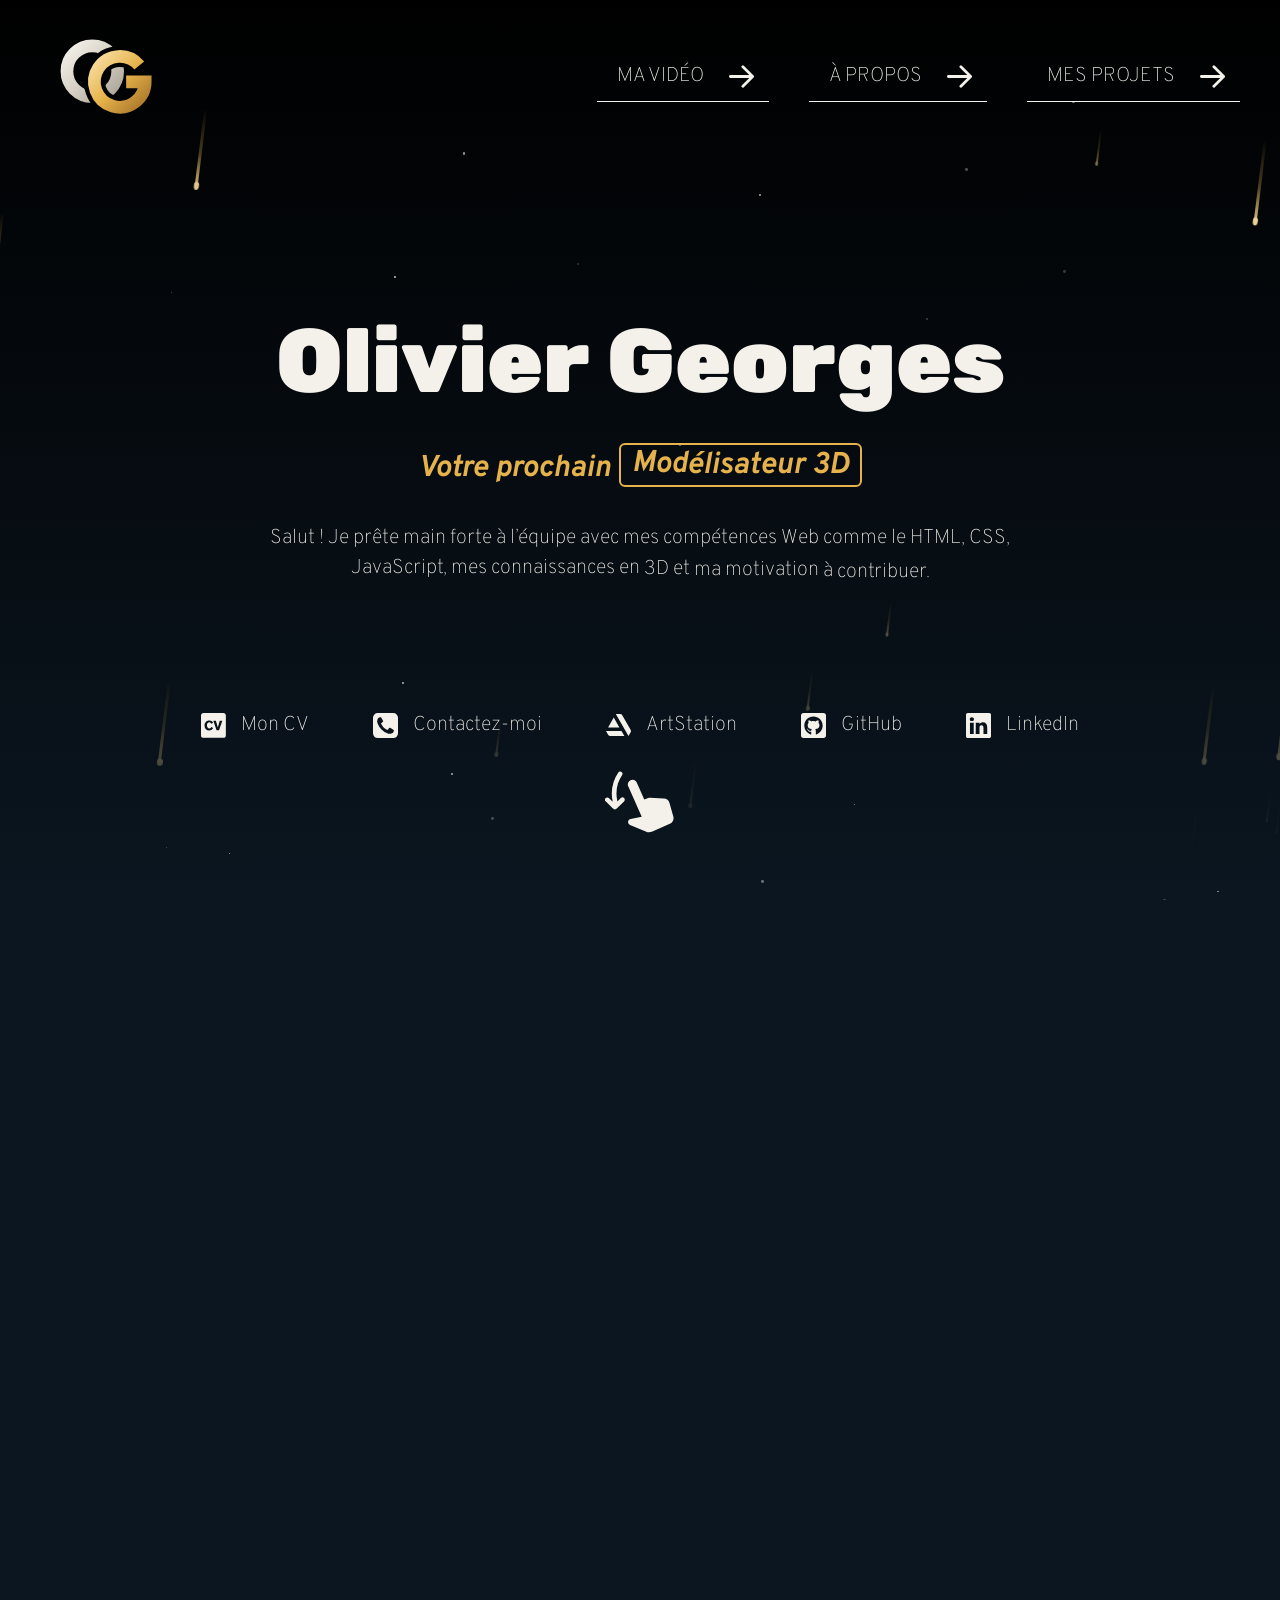
==== commit 14165334: "changement de lien youtube" ====
--- a/index.html
+++ b/index.html
@@ -205,7 +205,7 @@
                 </section>
             </div>
 
-            <section class="video" id="video" data-component="Youtube" data-video-id="W1Jbz3exIOw">
+            <section class="video" id="video" data-component="Youtube" data-video-id="2veC0S6c0oA">
                 <div class="wrapper">
                     <div class="video__content">
                         <h2>
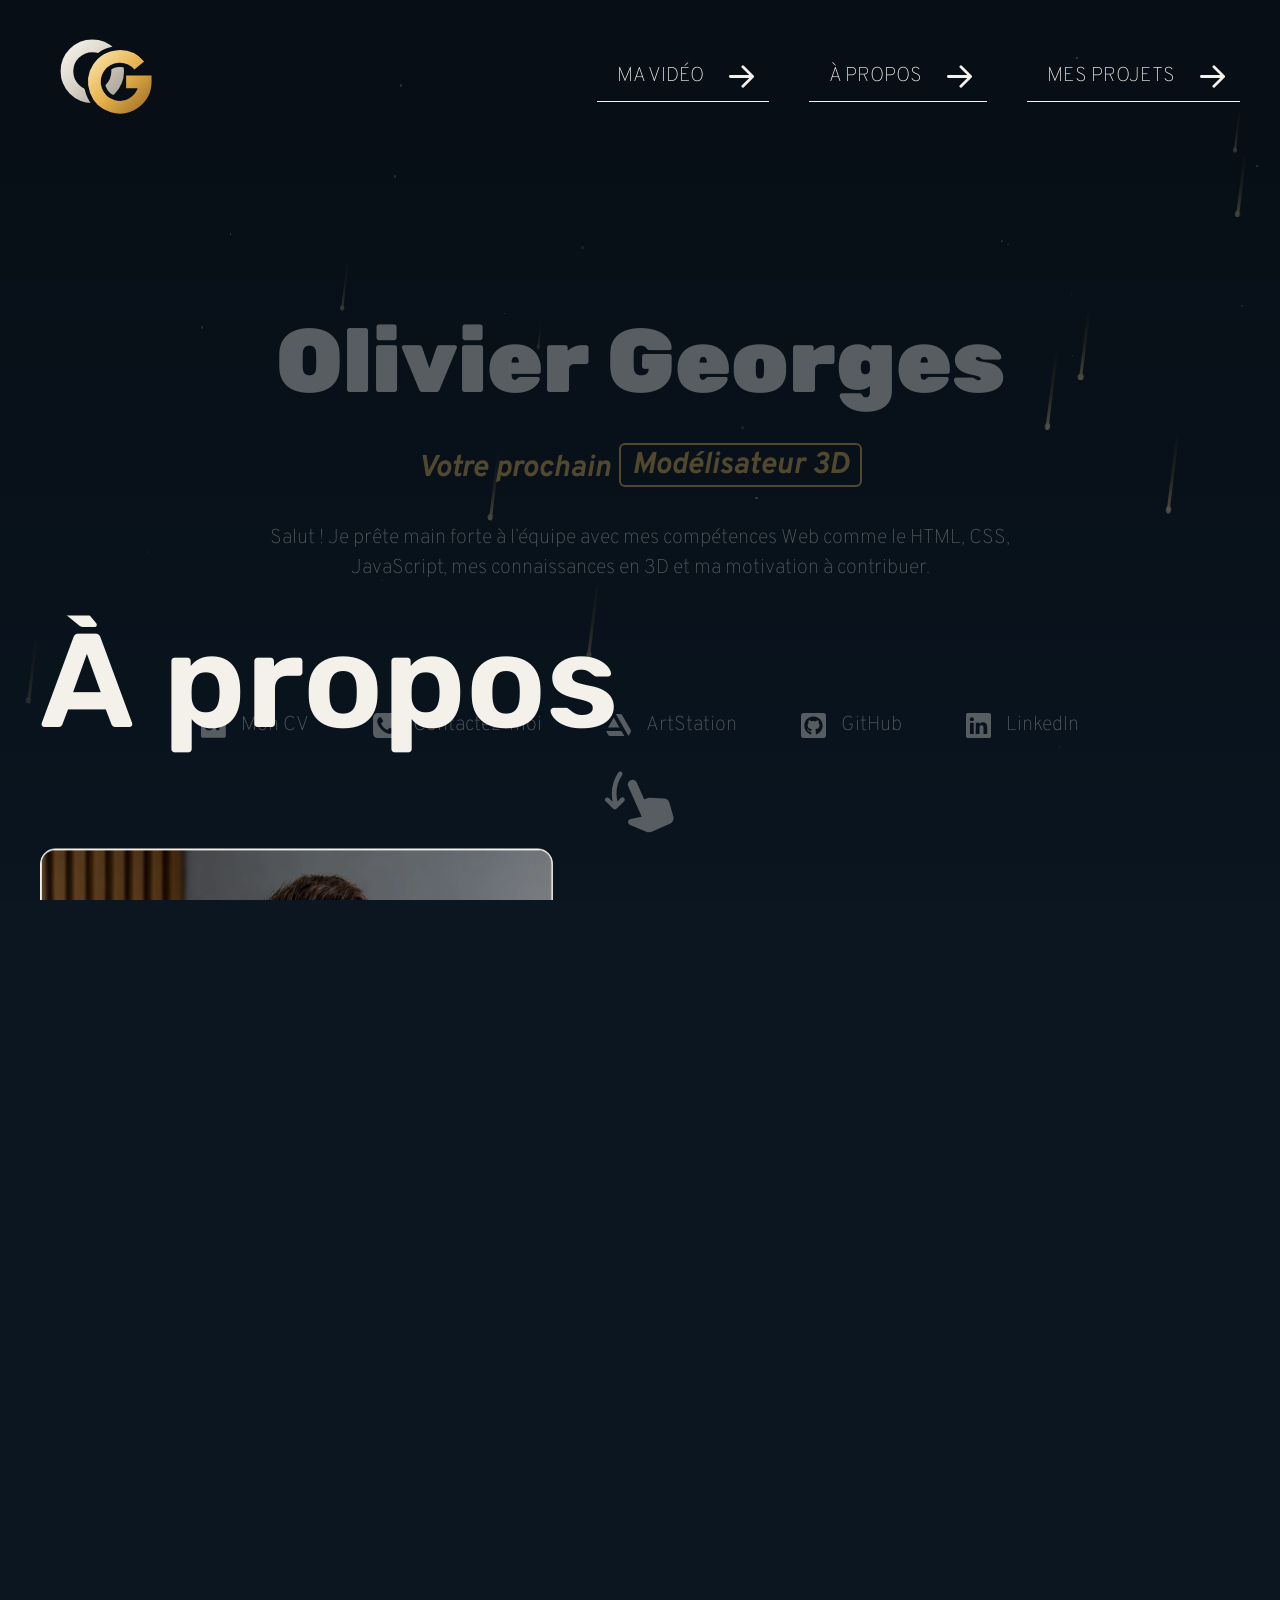
==== commit a4b46f71: "google analytics" ====
--- a/index.html
+++ b/index.html
@@ -13,6 +13,19 @@
     <!-- <script src="scripts/vendors.js" defer></script> -->
     <script src="scripts/main.js" defer></script>
 </head>
+
+<!-- Google tag (gtag.js) -->
+<script async src="https://www.googletagmanager.com/gtag/js?id=G-352XMFQSFR"></script>
+<script>
+    window.dataLayer = window.dataLayer || [];
+
+    function gtag() {
+        dataLayer.push(arguments);
+    }
+    gtag('js', new Date());
+
+    gtag('config', 'G-352XMFQSFR');
+</script>
 
 
 <body>
--- a/styles/main.css
+++ b/styles/main.css
@@ -2079,6 +2079,12 @@
   padding-bottom: 30px;
   padding-right: 3px;
 }
+@media (min-width: 901px) {
+  .projets .article__media:has(.mockup) {
+    width: 124%;
+    margin-left: -12%;
+  }
+}
 .projets img {
   border-radius: 15px;
   border: 2px solid var(--color-white);
@@ -2092,10 +2098,11 @@
   border-radius: 0;
   -o-object-fit: contain;
      object-fit: contain;
-  aspect-ratio: 16/9;
+  height: auto;
+  aspect-ratio: 3/2;
 }
 .projets img.mockup.mockup--phone {
-  aspect-ratio: 16/10.35;
+  aspect-ratio: 16/11.9;
 }
 
 /* ==========================================================================
@@ -2297,6 +2304,12 @@
   width: 100%;
   height: 100%;
 }
+@media (min-width: 1056px) {
+  .presentation_projet .projet__media:has(.mockup) {
+    width: 120%;
+    margin-right: -20%;
+  }
+}
 .presentation_projet .projet__media img {
   width: 100%;
   height: 100%;
@@ -2311,10 +2324,10 @@
   -o-object-fit: contain;
      object-fit: contain;
   height: auto;
-  aspect-ratio: 16/9;
+  aspect-ratio: 3/2;
 }
 .presentation_projet .projet__media img.mockup.mockup--phone {
-  aspect-ratio: 16/11.9;
+  aspect-ratio: 16/13.7;
 }
 
 hr {
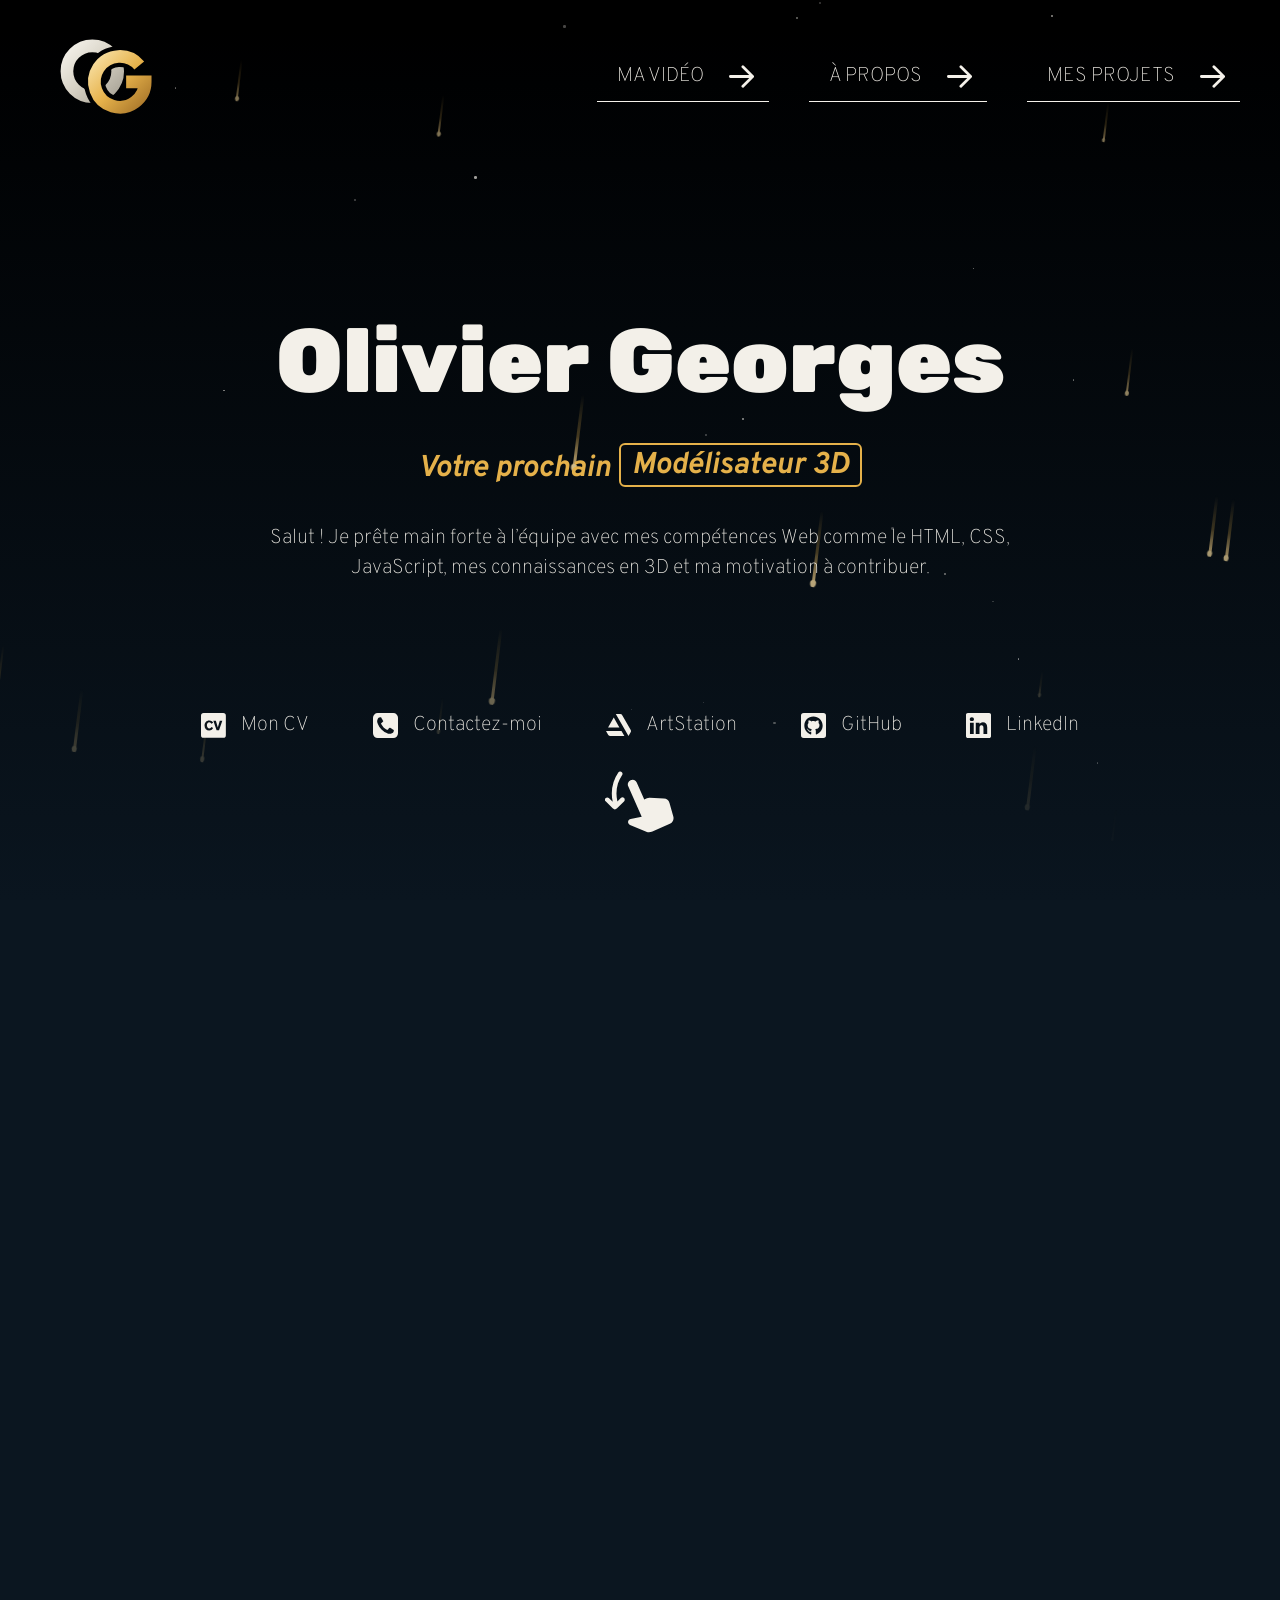
==== commit dad25ad2: "sauvegarde script heatmap" ====
--- a/index.html
+++ b/index.html
@@ -10,6 +10,7 @@
 
     <link rel="stylesheet" href="styles/main.css" />
 
+    <script defer src="https://t.contentsquare.net/uxa/4758bb009b68c.js"></script>
     <!-- <script src="scripts/vendors.js" defer></script> -->
     <script src="scripts/main.js" defer></script>
 </head>
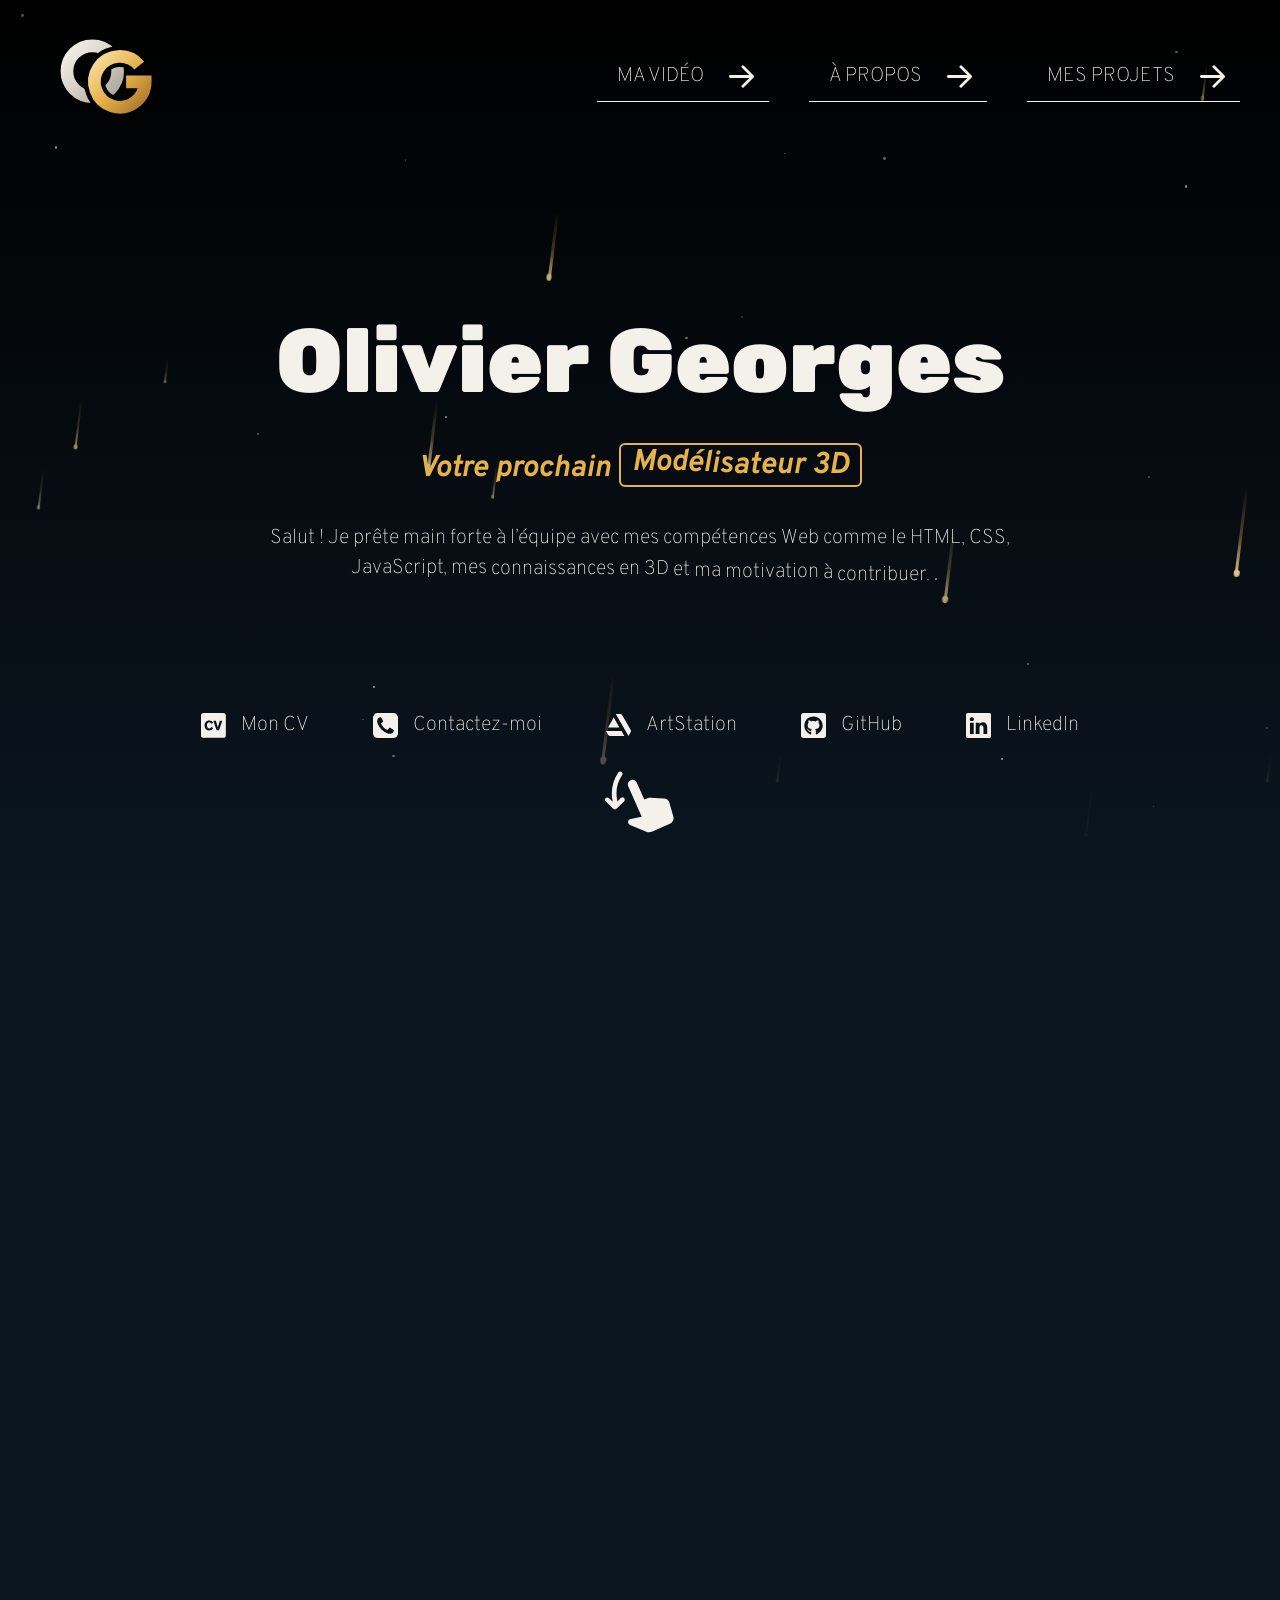
==== commit 5d20d534: "CV update" ====
--- a/index.html
+++ b/index.html
@@ -117,7 +117,7 @@
                                 <nav class="nav">
                                     <ul>
                                         <li>
-                                            <a href="assets/Olivier_Georges_CV_3_0.pdf" target="_blank">
+                                            <a href="assets/CV - Olivier George.pdf" target="_blank">
                                                 <svg class="icon icon--md">
                                                     <use href="#icon-cv"></use>
                                                 </svg>
